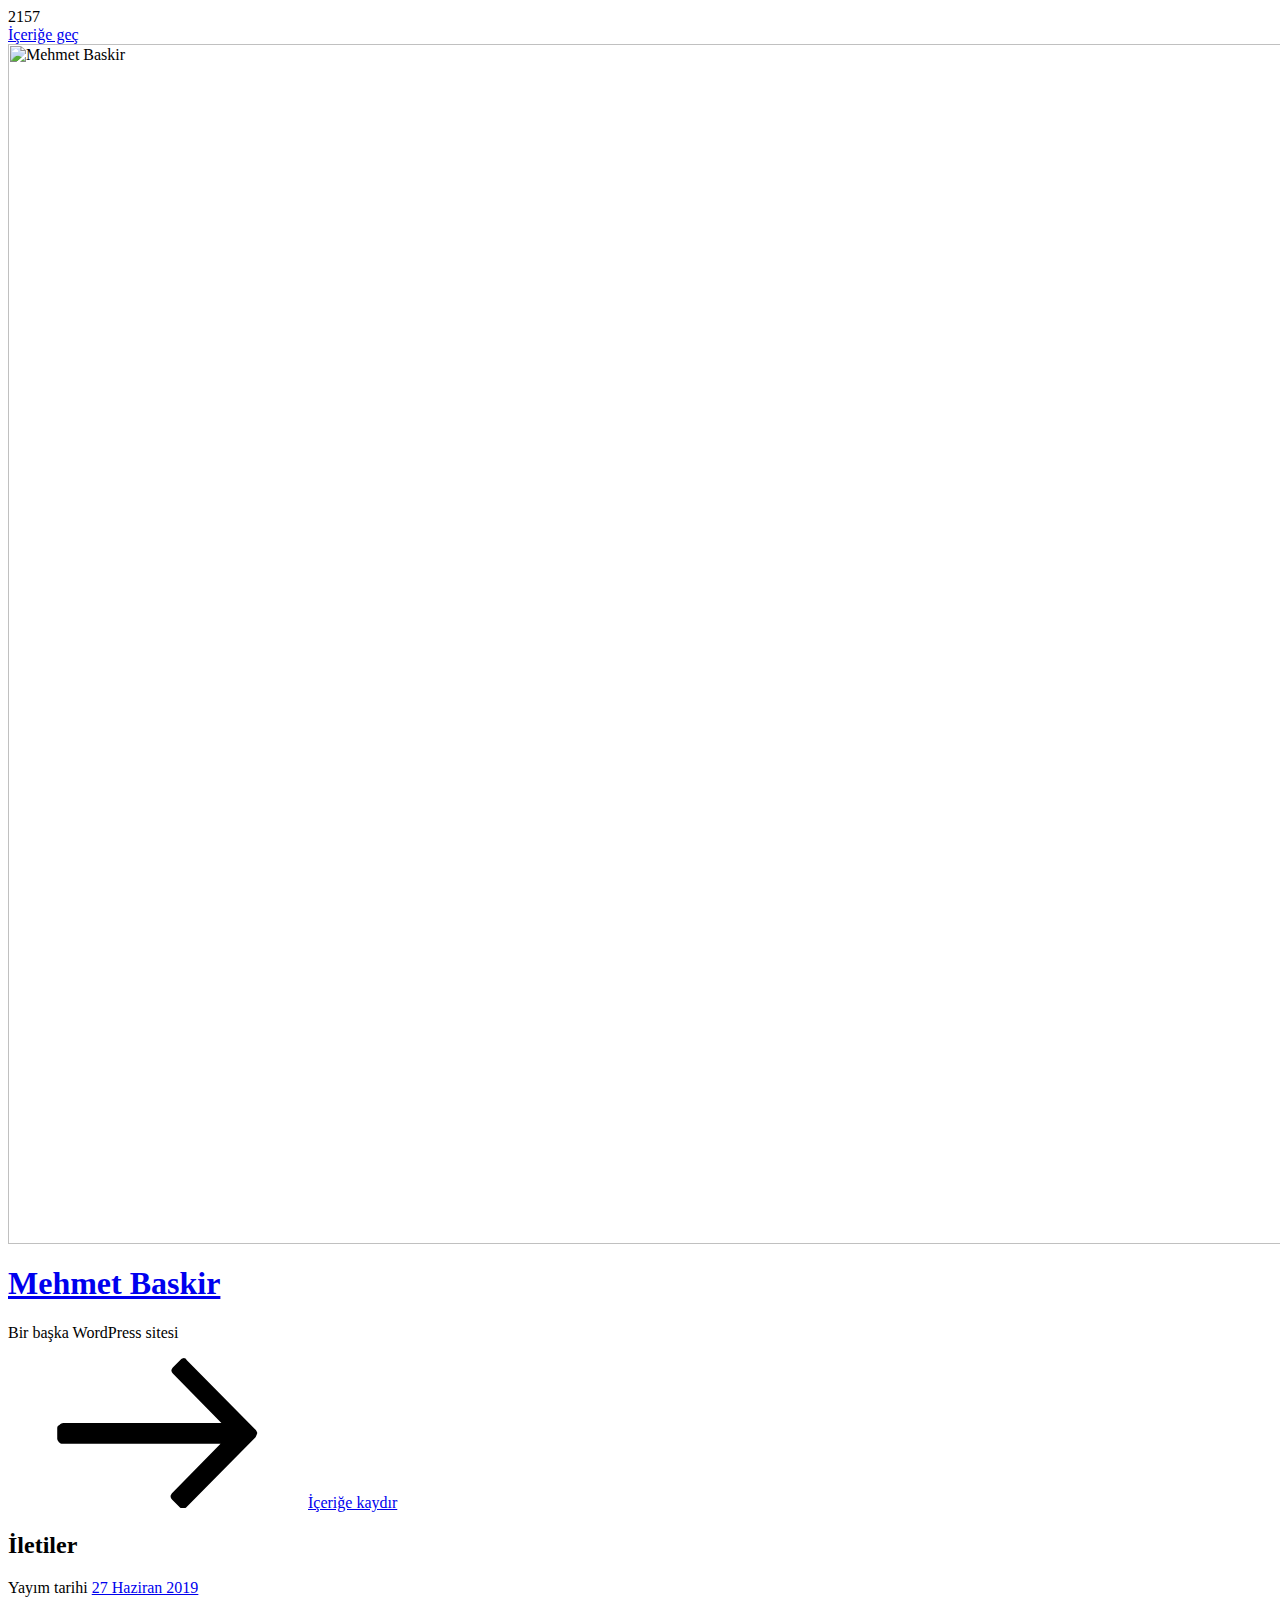
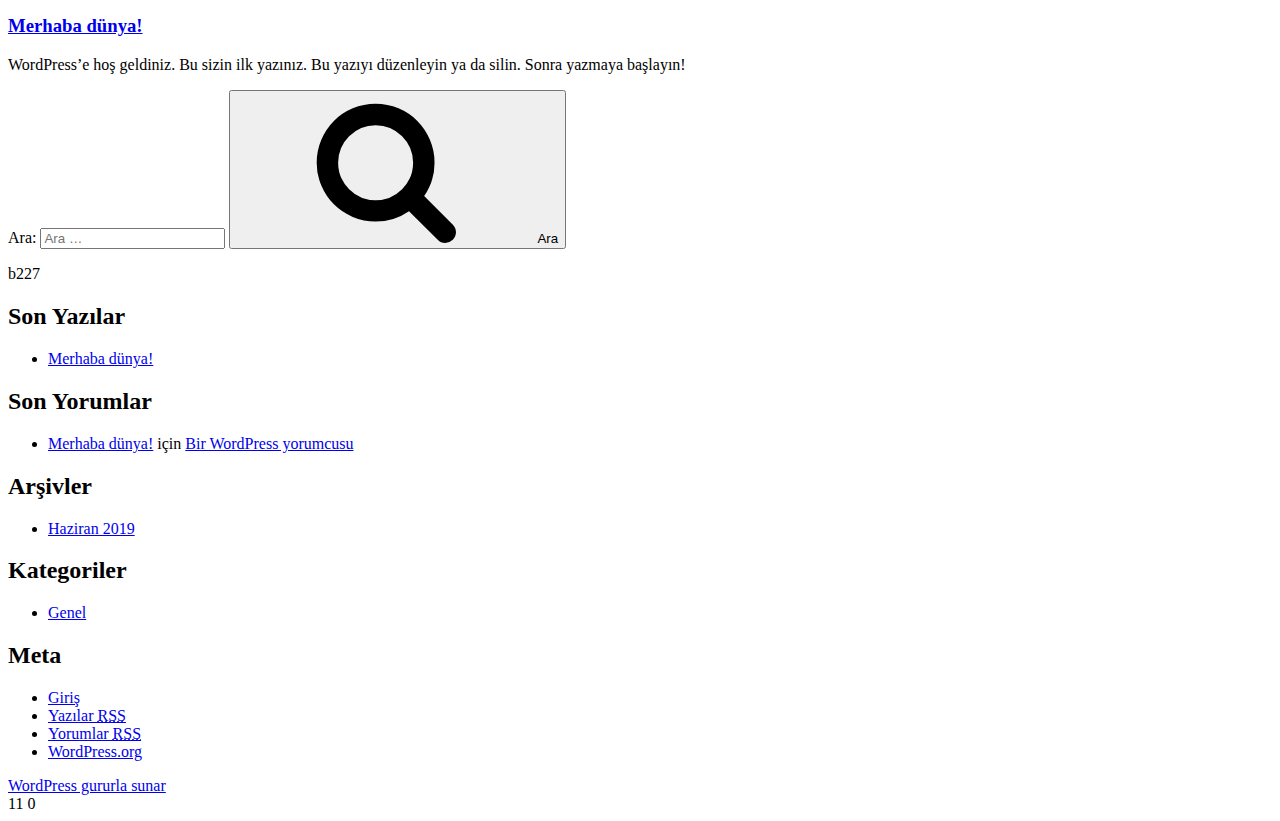
==== index.html @ 9fbf5db4 "New Website" ====
2157
<!DOCTYPE html>
<html lang="tr" class="no-js no-svg">
<head>
<meta charset="UTF-8">
<meta name="viewport" content="width=device-width, initial-scale=1">
<link rel="profile" href="http://gmpg.org/xfn/11">

<script>(function(html){html.className = html.className.replace(/\bno-js\b/,'js')})(document.documentElement);</script>
<title>Mehmet Baskir &#8211; Bir başka WordPress sitesi</title>
<link rel='dns-prefetch' href='//fonts.googleapis.com' />
<link rel='dns-prefetch' href='//s.w.org' />
<link href='https://fonts.gstatic.com/' crossorigin rel='preconnect' />
<link rel="alternate" type="application/rss+xml" title="Mehmet Baskir &raquo; beslemesi" href="/https://mehmetbaskir.github.io/mehmetbaskir/feed/" />
<link rel="alternate" type="application/rss+xml" title="Mehmet Baskir &raquo; yorum beslemesi" href="/https://mehmetbaskir.github.io/mehmetbaskir/comments/feed/" />
		<script type="text/javascript">
			window._wpemojiSettings = {"baseUrl":"https:\/\/s.w.org\/images\/core\/emoji\/12.0.0-1\/72x72\/","ext":".png","svgUrl":"https:\/\/s.w.org\/images\/core\/emoji\/12.0.0-1\/svg\/","svgExt":".svg","source":{"concatemoji":"\/wp-includes\/js\/wp-emoji-release.min.js?ver=5.2.2"}};
			!function(a,b,c){function d(a,b){var c=String.fromCharCode;l.clearRect(0,0,k.width,k.height),l.fillText(c.apply(this,a),0,0);var d=k.toDataURL();l.clearRect(0,0,k.width,k.height),l.fillText(c.apply(this,b),0,0);var e=k.toDataURL();return d===e}function e(a){var b;if(!l||!l.fillText)return!1;switch(l.textBaseline="top",l.font="600 32px Arial",a){case"flag":return!(b=d([55356,56826,55356,56819],[55356,56826,8203,55356,56819]))&&(b=d([55356,57332,56128,56423,56128,56418,56128,56421,56128,56430,56128,56423,56128,56447],[55356,57332,8203,56128,56423,8203,56128,56418,8203,56128,56421,8203,56128,56430,8203,56128,56423,8203,56128,56447]),!b);case"emoji":return b=d([55357,56424,55356,57342,8205,55358,56605,8205,55357,56424,55356,57340],[55357,56424,55356,57342,8203,55358,56605,8203,55357,56424,55356,57340]),!b}return!1}function f(a){var c=b.createElement("script");c.src=a,c.defer=c.type="text/javascript",b.getElementsByTagName("head")[0].appendChild(c)}var g,h,i,j,k=b.createElement("canvas"),l=k.getContext&&k.getContext("2d");for(j=Array("flag","emoji"),c.supports={everything:!0,everythingExceptFlag:!0},i=0;i<j.length;i++)c.supports[j[i]]=e(j[i]),c.supports.everything=c.supports.everything&&c.supports[j[i]],"flag"!==j[i]&&(c.supports.everythingExceptFlag=c.supports.everythingExceptFlag&&c.supports[j[i]]);c.supports.everythingExceptFlag=c.supports.everythingExceptFlag&&!c.supports.flag,c.DOMReady=!1,c.readyCallback=function(){c.DOMReady=!0},c.supports.everything||(h=function(){c.readyCallback()},b.addEventListener?(b.addEventListener("DOMContentLoaded",h,!1),a.addEventListener("load",h,!1)):(a.attachEvent("onload",h),b.attachEvent("onreadystatechange",function(){"complete"===b.readyState&&c.readyCallback()})),g=c.source||{},g.concatemoji?f(g.concatemoji):g.wpemoji&&g.twemoji&&(f(g.twemoji),f(g.wpemoji)))}(window,document,window._wpemojiSettings);
		</script>
		<style type="text/css">
img.wp-smiley,
img.emoji {
	display: inline !important;
	border: none !important;
	box-shadow: none !important;
	height: 1em !important;
	width: 1em !important;
	margin: 0 .07em !important;
	vertical-align: -0.1em !important;
	background: none !important;
	padding: 0 !important;
}
</style>
	<link rel='stylesheet' id='wp-block-library-css'  href='/https://mehmetbaskir.github.io/mehmetbaskir/wp-includes/css/dist/block-library/style.min.css?ver=5.2.2' type='text/css' media='all' />
<link rel='stylesheet' id='wp-block-library-theme-css'  href='/https://mehmetbaskir.github.io/mehmetbaskir/wp-includes/css/dist/block-library/theme.min.css?ver=5.2.2' type='text/css' media='all' />
<link rel='stylesheet' id='twentyseventeen-fonts-css'  href='https://fonts.googleapis.com/css?family=Libre+Franklin%3A300%2C300i%2C400%2C400i%2C600%2C600i%2C800%2C800i&#038;subset=latin%2Clatin-ext' type='text/css' media='all' />
<link rel='stylesheet' id='twentyseventeen-style-css'  href='/https://mehmetbaskir.github.io/mehmetbaskir/wp-content/themes/twentyseventeen/style.css?ver=5.2.2' type='text/css' media='all' />
<link rel='stylesheet' id='twentyseventeen-block-style-css'  href='/https://mehmetbaskir.github.io/mehmetbaskir/wp-content/themes/twentyseventeen/assets/css/blocks.css?ver=1.1' type='text/css' media='all' />
<!--[if lt IE 9]>
<link rel='stylesheet' id='twentyseventeen-ie8-css'  href='/wp-content/themes/twentyseventeen/assets/css/ie8.css?ver=1.0' type='text/css' media='all' />
<![endif]-->
<!--[if lt IE 9]>
<script type='text/javascript' src='/wp-content/themes/twentyseventeen/assets/js/html5.js?ver=3.7.3'></script>
<![endif]-->
<script type='text/javascript' src='/https://mehmetbaskir.github.io/mehmetbaskir/wp-includes/js/jquery/jquery.js?ver=1.12.4-wp'></script>
<script type='text/javascript' src='/https://mehmetbaskir.github.io/mehmetbaskir/wp-includes/js/jquery/jquery-migrate.min.js?ver=1.4.1'></script>
<link rel='https://api.w.org/' href='/https://mehmetbaskir.github.io/mehmetbaskir/wp-json/' />
<link rel="EditURI" type="application/rsd+xml" title="RSD" href="/https://mehmetbaskir.github.io/mehmetbaskir/xmlrpc.php?rsd" />
<link rel="wlwmanifest" type="application/wlwmanifest+xml" href="/https://mehmetbaskir.github.io/mehmetbaskir/wp-includes/wlwmanifest.xml" /> 
<meta name="generator" content="WordPress 5.2.2" />
		<style type="text/css">.recentcomments a{display:inline !important;padding:0 !important;margin:0 !important;}</style>
		</head>

<body class="home blog wp-embed-responsive hfeed has-header-image has-sidebar colors-light">
<div id="page" class="site">
	<a class="skip-link screen-reader-text" href="#content">İçeriğe geç</a>

	<header id="masthead" class="site-header" role="banner">

		<div class="custom-header">

		<div class="custom-header-media">
			<div id="wp-custom-header" class="wp-custom-header"><img src="/https://mehmetbaskir.github.io/mehmetbaskir/wp-content/themes/twentyseventeen/assets/images/header.jpg" width="2000" height="1200" alt="Mehmet Baskir" /></div>		</div>

	<div class="site-branding">
	<div class="wrap">

		
		<div class="site-branding-text">
							<h1 class="site-title"><a href="/https://mehmetbaskir.github.io/mehmetbaskir/" rel="home">Mehmet Baskir</a></h1>
			
							<p class="site-description">Bir başka WordPress sitesi</p>
					</div><!-- .site-branding-text -->

				<a href="#content" class="menu-scroll-down"><svg class="icon icon-arrow-right" aria-hidden="true" role="img"> <use href="#icon-arrow-right" xlink:href="#icon-arrow-right"></use> </svg><span class="screen-reader-text">İçeriğe kaydır</span></a>
	
	</div><!-- .wrap -->
</div><!-- .site-branding -->

</div><!-- .custom-header -->

		
	</header><!-- #masthead -->

	
	<div class="site-content-contain">
		<div id="content" class="site-content">

<div class="wrap">
		<header class="page-header">
		<h2 class="page-title">İletiler</h2>
	</header>
	
	<div id="primary" class="content-area">
		<main id="main" class="site-main" role="main">

			
<article id="post-1" class="post-1 post type-post status-publish format-standard hentry category-genel">
		<header class="entry-header">
		<div class="entry-meta"><span class="screen-reader-text">Yayım tarihi</span> <a href="/https://mehmetbaskir.github.io/mehmetbaskir/2019/06/27/merhaba-dunya/" rel="bookmark"><time class="entry-date published updated" datetime="2019-06-27T18:01:05+03:00">27 Haziran 2019</time></a></div><!-- .entry-meta --><h3 class="entry-title"><a href="/https://mehmetbaskir.github.io/mehmetbaskir/2019/06/27/merhaba-dunya/" rel="bookmark">Merhaba dünya!</a></h3>	</header><!-- .entry-header -->

	
	<div class="entry-content">
		
<p>WordPress&#8217;e hoş geldiniz. Bu sizin ilk yazınız. Bu yazıyı düzenleyin ya da silin. Sonra yazmaya başlayın!</p>
	</div><!-- .entry-content -->

	
</article><!-- #post-1 -->

		</main><!-- #main -->
	</div><!-- #primary -->
	
<aside id="secondary" class="widget-area" role="complementary" aria-label="Blog yan sütunu">
	<section id="search-2" class="widget widget_search">

<form role="search" method="get" class="search-form" action="/https://mehmetbaskir.github.io/mehmetbaskir/">
	<label for="search-form-1">
		<span class="screen-reader-text">Ara:</span>
	</label>
	<input type="search" id="search-form-1" class="search-field" placeholder="Ara &hellip;" value="" name="s" />
	<button type="submit" class="search-submit"><svg class="icon icon-search" aria-hidden="true" role="img"> <use href="#icon-search" xlink:href="#icon-search"></use> </svg><span class="screen-reader-text">Ara</span></button>
</form>

b227
</section>		<section id="recent-posts-2" class="widget widget_recent_entries">		<h2 class="widget-title">Son Yazılar</h2>		<ul>
											<li>
					<a href="/https://mehmetbaskir.github.io/mehmetbaskir/2019/06/27/merhaba-dunya/">Merhaba dünya!</a>
									</li>
					</ul>
		</section><section id="recent-comments-2" class="widget widget_recent_comments"><h2 class="widget-title">Son Yorumlar</h2><ul id="recentcomments"><li class="recentcomments"><a href="/https://mehmetbaskir.github.io/mehmetbaskir/2019/06/27/merhaba-dunya/#comment-1">Merhaba dünya!</a> için <span class="comment-author-link"><a href='https://wordpress.org/' rel='external nofollow' class='url'>Bir WordPress yorumcusu</a></span></li></ul></section><section id="archives-2" class="widget widget_archive"><h2 class="widget-title">Arşivler</h2>		<ul>
				<li><a href='/https://mehmetbaskir.github.io/mehmetbaskir/2019/06/'>Haziran 2019</a></li>
		</ul>
			</section><section id="categories-2" class="widget widget_categories"><h2 class="widget-title">Kategoriler</h2>		<ul>
				<li class="cat-item cat-item-1"><a href="/https://mehmetbaskir.github.io/mehmetbaskir/category/genel/">Genel</a>
</li>
		</ul>
			</section><section id="meta-2" class="widget widget_meta"><h2 class="widget-title">Meta</h2>			<ul>
						<li><a href="/https://mehmetbaskir.github.io/mehmetbaskir/wp-login.php">Giriş</a></li>
			<li><a href="/https://mehmetbaskir.github.io/mehmetbaskir/feed/">Yazılar <abbr title="Really Simple Syndication">RSS</abbr></a></li>
			<li><a href="/https://mehmetbaskir.github.io/mehmetbaskir/comments/feed/">Yorumlar <abbr title="Really Simple Syndication">RSS</abbr></a></li>
			<li><a href="https://wordpress.org/" title="WordPress&#8217;in desteğiyle, kişisel yayım ortamı.">WordPress.org</a></li>			</ul>
			</section></aside><!-- #secondary -->
</div><!-- .wrap -->


		</div><!-- #content -->

		<footer id="colophon" class="site-footer" role="contentinfo">
			<div class="wrap">
				
<div class="site-info">
		<a href="https://wordpress.org/" class="imprint">
		WordPress gururla sunar	</a>
</div><!-- .site-info -->
			</div><!-- .wrap -->
		</footer><!-- #colophon -->
	</div><!-- .site-content-contain -->
</div><!-- #page -->
<script type='text/javascript'>
/* <![CDATA[ */
var twentyseventeenScreenReaderText = {"quote":"<svg class=\"icon icon-quote-right\" aria-hidden=\"true\" role=\"img\"> <use href=\"#icon-quote-right\" xlink:href=\"#icon-quote-right\"><\/use> <\/svg>"};
/* ]]> */
</script>
<script type='text/javascript' src='/https://mehmetbaskir.github.io/mehmetbaskir/wp-content/themes/twentyseventeen/assets/js/skip-link-focus-fix.js?ver=1.0'></script>
<script type='text/javascript' src='/https://mehmetbaskir.github.io/mehmetbaskir/wp-content/themes/twentyseventeen/assets/js/global.js?ver=1.0'></script>
<script type='text/javascript' src='/https://mehmetbaskir.github.io/mehmetbaskir/wp-content/themes/twentyseventeen/assets/js/jquery.scrollTo.js?ver=2.1.2'></script>
<script type='text/javascript' src='/https://mehmetbaskir.github.io/mehmetbaskir/wp-includes/js/wp-embed.min.js?ver=5.2.2'></script>
<svg style="position: absolute; width: 0; height: 0; overflow: hidden;" version="1.1" xmlns="http://www.w3.org/2000/svg" xmlns:xlink="http://www.w3.org/1999/xlink">
<defs>
<symbol id="icon-behance" viewbox="0 0 37 32">
<path class="path1" d="M33 6.054h-9.125v2.214h9.125v-2.214zM28.5 13.661q-1.607 0-2.607 0.938t-1.107 2.545h7.286q-0.321-3.482-3.571-3.482zM28.786 24.107q1.125 0 2.179-0.571t1.357-1.554h3.946q-1.786 5.482-7.625 5.482-3.821 0-6.080-2.357t-2.259-6.196q0-3.714 2.33-6.17t6.009-2.455q2.464 0 4.295 1.214t2.732 3.196 0.902 4.429q0 0.304-0.036 0.839h-11.75q0 1.982 1.027 3.063t2.973 1.080zM4.946 23.214h5.286q3.661 0 3.661-2.982 0-3.214-3.554-3.214h-5.393v6.196zM4.946 13.625h5.018q1.393 0 2.205-0.652t0.813-2.027q0-2.571-3.393-2.571h-4.643v5.25zM0 4.536h10.607q1.554 0 2.768 0.25t2.259 0.848 1.607 1.723 0.563 2.75q0 3.232-3.071 4.696 2.036 0.571 3.071 2.054t1.036 3.643q0 1.339-0.438 2.438t-1.179 1.848-1.759 1.268-2.161 0.75-2.393 0.232h-10.911v-22.5z"></path>
</symbol>
<symbol id="icon-deviantart" viewbox="0 0 18 32">
<path class="path1" d="M18.286 5.411l-5.411 10.393 0.429 0.554h4.982v7.411h-9.054l-0.786 0.536-2.536 4.875-0.536 0.536h-5.375v-5.411l5.411-10.411-0.429-0.536h-4.982v-7.411h9.054l0.786-0.536 2.536-4.875 0.536-0.536h5.375v5.411z"></path>
</symbol>
<symbol id="icon-medium" viewbox="0 0 32 32">
<path class="path1" d="M10.661 7.518v20.946q0 0.446-0.223 0.759t-0.652 0.313q-0.304 0-0.589-0.143l-8.304-4.161q-0.375-0.179-0.634-0.598t-0.259-0.83v-20.357q0-0.357 0.179-0.607t0.518-0.25q0.25 0 0.786 0.268l9.125 4.571q0.054 0.054 0.054 0.089zM11.804 9.321l9.536 15.464-9.536-4.75v-10.714zM32 9.643v18.821q0 0.446-0.25 0.723t-0.679 0.277-0.839-0.232l-7.875-3.929zM31.946 7.5q0 0.054-4.58 7.491t-5.366 8.705l-6.964-11.321 5.786-9.411q0.304-0.5 0.929-0.5 0.25 0 0.464 0.107l9.661 4.821q0.071 0.036 0.071 0.107z"></path>
</symbol>
<symbol id="icon-slideshare" viewbox="0 0 32 32">
<path class="path1" d="M15.589 13.214q0 1.482-1.134 2.545t-2.723 1.063-2.723-1.063-1.134-2.545q0-1.5 1.134-2.554t2.723-1.054 2.723 1.054 1.134 2.554zM24.554 13.214q0 1.482-1.125 2.545t-2.732 1.063q-1.589 0-2.723-1.063t-1.134-2.545q0-1.5 1.134-2.554t2.723-1.054q1.607 0 2.732 1.054t1.125 2.554zM28.571 16.429v-11.911q0-1.554-0.571-2.205t-1.982-0.652h-19.857q-1.482 0-2.009 0.607t-0.527 2.25v12.018q0.768 0.411 1.58 0.714t1.446 0.5 1.446 0.33 1.268 0.196 1.25 0.071 1.045 0.009 1.009-0.036 0.795-0.036q1.214-0.018 1.696 0.482 0.107 0.107 0.179 0.161 0.464 0.446 1.089 0.911 0.125-1.625 2.107-1.554 0.089 0 0.652 0.027t0.768 0.036 0.813 0.018 0.946-0.018 0.973-0.080 1.089-0.152 1.107-0.241 1.196-0.348 1.205-0.482 1.286-0.616zM31.482 16.339q-2.161 2.661-6.643 4.5 1.5 5.089-0.411 8.304-1.179 2.018-3.268 2.643-1.857 0.571-3.25-0.268-1.536-0.911-1.464-2.929l-0.018-5.821v-0.018q-0.143-0.036-0.438-0.107t-0.42-0.089l-0.018 6.036q0.071 2.036-1.482 2.929-1.411 0.839-3.268 0.268-2.089-0.643-3.25-2.679-1.875-3.214-0.393-8.268-4.482-1.839-6.643-4.5-0.446-0.661-0.071-1.125t1.071 0.018q0.054 0.036 0.196 0.125t0.196 0.143v-12.393q0-1.286 0.839-2.196t2.036-0.911h22.446q1.196 0 2.036 0.911t0.839 2.196v12.393l0.375-0.268q0.696-0.482 1.071-0.018t-0.071 1.125z"></path>
</symbol>
<symbol id="icon-snapchat-ghost" viewbox="0 0 30 32">
<path class="path1" d="M15.143 2.286q2.393-0.018 4.295 1.223t2.92 3.438q0.482 1.036 0.482 3.196 0 0.839-0.161 3.411 0.25 0.125 0.5 0.125 0.321 0 0.911-0.241t0.911-0.241q0.518 0 1 0.321t0.482 0.821q0 0.571-0.563 0.964t-1.232 0.563-1.232 0.518-0.563 0.848q0 0.268 0.214 0.768 0.661 1.464 1.83 2.679t2.58 1.804q0.5 0.214 1.429 0.411 0.5 0.107 0.5 0.625 0 1.25-3.911 1.839-0.125 0.196-0.196 0.696t-0.25 0.83-0.589 0.33q-0.357 0-1.107-0.116t-1.143-0.116q-0.661 0-1.107 0.089-0.571 0.089-1.125 0.402t-1.036 0.679-1.036 0.723-1.357 0.598-1.768 0.241q-0.929 0-1.723-0.241t-1.339-0.598-1.027-0.723-1.036-0.679-1.107-0.402q-0.464-0.089-1.125-0.089-0.429 0-1.17 0.134t-1.045 0.134q-0.446 0-0.625-0.33t-0.25-0.848-0.196-0.714q-3.911-0.589-3.911-1.839 0-0.518 0.5-0.625 0.929-0.196 1.429-0.411 1.393-0.571 2.58-1.804t1.83-2.679q0.214-0.5 0.214-0.768 0-0.5-0.563-0.848t-1.241-0.527-1.241-0.563-0.563-0.938q0-0.482 0.464-0.813t0.982-0.33q0.268 0 0.857 0.232t0.946 0.232q0.321 0 0.571-0.125-0.161-2.536-0.161-3.393 0-2.179 0.482-3.214 1.143-2.446 3.071-3.536t4.714-1.125z"></path>
</symbol>
<symbol id="icon-yelp" viewbox="0 0 27 32">
<path class="path1" d="M13.804 23.554v2.268q-0.018 5.214-0.107 5.446-0.214 0.571-0.911 0.714-0.964 0.161-3.241-0.679t-2.902-1.589q-0.232-0.268-0.304-0.643-0.018-0.214 0.071-0.464 0.071-0.179 0.607-0.839t3.232-3.857q0.018 0 1.071-1.25 0.268-0.339 0.705-0.438t0.884 0.063q0.429 0.179 0.67 0.518t0.223 0.75zM11.143 19.071q-0.054 0.982-0.929 1.25l-2.143 0.696q-4.911 1.571-5.214 1.571-0.625-0.036-0.964-0.643-0.214-0.446-0.304-1.339-0.143-1.357 0.018-2.973t0.536-2.223 1-0.571q0.232 0 3.607 1.375 1.25 0.518 2.054 0.839l1.5 0.607q0.411 0.161 0.634 0.545t0.205 0.866zM25.893 24.375q-0.125 0.964-1.634 2.875t-2.42 2.268q-0.661 0.25-1.125-0.125-0.25-0.179-3.286-5.125l-0.839-1.375q-0.25-0.375-0.205-0.821t0.348-0.821q0.625-0.768 1.482-0.464 0.018 0.018 2.125 0.714 3.625 1.179 4.321 1.42t0.839 0.366q0.5 0.393 0.393 1.089zM13.893 13.089q0.089 1.821-0.964 2.179-1.036 0.304-2.036-1.268l-6.75-10.679q-0.143-0.625 0.339-1.107 0.732-0.768 3.705-1.598t4.009-0.563q0.714 0.179 0.875 0.804 0.054 0.321 0.393 5.455t0.429 6.777zM25.714 15.018q0.054 0.696-0.464 1.054-0.268 0.179-5.875 1.536-1.196 0.268-1.625 0.411l0.018-0.036q-0.411 0.107-0.821-0.071t-0.661-0.571q-0.536-0.839 0-1.554 0.018-0.018 1.339-1.821 2.232-3.054 2.679-3.643t0.607-0.696q0.5-0.339 1.161-0.036 0.857 0.411 2.196 2.384t1.446 2.991v0.054z"></path>
</symbol>
<symbol id="icon-vine" viewbox="0 0 27 32">
<path class="path1" d="M26.732 14.768v3.536q-1.804 0.411-3.536 0.411-1.161 2.429-2.955 4.839t-3.241 3.848-2.286 1.902q-1.429 0.804-2.893-0.054-0.5-0.304-1.080-0.777t-1.518-1.491-1.83-2.295-1.92-3.286-1.884-4.357-1.634-5.616-1.259-6.964h5.054q0.464 3.893 1.25 7.116t1.866 5.661 2.17 4.205 2.5 3.482q3.018-3.018 5.125-7.25-2.536-1.286-3.982-3.929t-1.446-5.946q0-3.429 1.857-5.616t5.071-2.188q3.179 0 4.875 1.884t1.696 5.313q0 2.839-1.036 5.107-0.125 0.018-0.348 0.054t-0.821 0.036-1.125-0.107-1.107-0.455-0.902-0.92q0.554-1.839 0.554-3.286 0-1.554-0.518-2.357t-1.411-0.804q-0.946 0-1.518 0.884t-0.571 2.509q0 3.321 1.875 5.241t4.768 1.92q1.107 0 2.161-0.25z"></path>
</symbol>
<symbol id="icon-vk" viewbox="0 0 35 32">
<path class="path1" d="M34.232 9.286q0.411 1.143-2.679 5.25-0.429 0.571-1.161 1.518-1.393 1.786-1.607 2.339-0.304 0.732 0.25 1.446 0.304 0.375 1.446 1.464h0.018l0.071 0.071q2.518 2.339 3.411 3.946 0.054 0.089 0.116 0.223t0.125 0.473-0.009 0.607-0.446 0.491-1.054 0.223l-4.571 0.071q-0.429 0.089-1-0.089t-0.929-0.393l-0.357-0.214q-0.536-0.375-1.25-1.143t-1.223-1.384-1.089-1.036-1.009-0.277q-0.054 0.018-0.143 0.063t-0.304 0.259-0.384 0.527-0.304 0.929-0.116 1.384q0 0.268-0.063 0.491t-0.134 0.33l-0.071 0.089q-0.321 0.339-0.946 0.393h-2.054q-1.268 0.071-2.607-0.295t-2.348-0.946-1.839-1.179-1.259-1.027l-0.446-0.429q-0.179-0.179-0.491-0.536t-1.277-1.625-1.893-2.696-2.188-3.768-2.33-4.857q-0.107-0.286-0.107-0.482t0.054-0.286l0.071-0.107q0.268-0.339 1.018-0.339l4.893-0.036q0.214 0.036 0.411 0.116t0.286 0.152l0.089 0.054q0.286 0.196 0.429 0.571 0.357 0.893 0.821 1.848t0.732 1.455l0.286 0.518q0.518 1.071 1 1.857t0.866 1.223 0.741 0.688 0.607 0.25 0.482-0.089q0.036-0.018 0.089-0.089t0.214-0.393 0.241-0.839 0.17-1.446 0-2.232q-0.036-0.714-0.161-1.304t-0.25-0.821l-0.107-0.214q-0.446-0.607-1.518-0.768-0.232-0.036 0.089-0.429 0.304-0.339 0.679-0.536 0.946-0.464 4.268-0.429 1.464 0.018 2.411 0.232 0.357 0.089 0.598 0.241t0.366 0.429 0.188 0.571 0.063 0.813-0.018 0.982-0.045 1.259-0.027 1.473q0 0.196-0.018 0.75t-0.009 0.857 0.063 0.723 0.205 0.696 0.402 0.438q0.143 0.036 0.304 0.071t0.464-0.196 0.679-0.616 0.929-1.196 1.214-1.92q1.071-1.857 1.911-4.018 0.071-0.179 0.179-0.313t0.196-0.188l0.071-0.054 0.089-0.045t0.232-0.054 0.357-0.009l5.143-0.036q0.696-0.089 1.143 0.045t0.554 0.295z"></path>
</symbol>
<symbol id="icon-search" viewbox="0 0 30 32">
<path class="path1" d="M20.571 14.857q0-3.304-2.348-5.652t-5.652-2.348-5.652 2.348-2.348 5.652 2.348 5.652 5.652 2.348 5.652-2.348 2.348-5.652zM29.714 29.714q0 0.929-0.679 1.607t-1.607 0.679q-0.964 0-1.607-0.679l-6.125-6.107q-3.196 2.214-7.125 2.214-2.554 0-4.884-0.991t-4.018-2.679-2.679-4.018-0.991-4.884 0.991-4.884 2.679-4.018 4.018-2.679 4.884-0.991 4.884 0.991 4.018 2.679 2.679 4.018 0.991 4.884q0 3.929-2.214 7.125l6.125 6.125q0.661 0.661 0.661 1.607z"></path>
</symbol>
<symbol id="icon-envelope-o" viewbox="0 0 32 32">
<path class="path1" d="M29.714 26.857v-13.714q-0.571 0.643-1.232 1.179-4.786 3.679-7.607 6.036-0.911 0.768-1.482 1.196t-1.545 0.866-1.83 0.438h-0.036q-0.857 0-1.83-0.438t-1.545-0.866-1.482-1.196q-2.821-2.357-7.607-6.036-0.661-0.536-1.232-1.179v13.714q0 0.232 0.17 0.402t0.402 0.17h26.286q0.232 0 0.402-0.17t0.17-0.402zM29.714 8.089v-0.438t-0.009-0.232-0.054-0.223-0.098-0.161-0.161-0.134-0.25-0.045h-26.286q-0.232 0-0.402 0.17t-0.17 0.402q0 3 2.625 5.071 3.446 2.714 7.161 5.661 0.107 0.089 0.625 0.527t0.821 0.67 0.795 0.563 0.902 0.491 0.768 0.161h0.036q0.357 0 0.768-0.161t0.902-0.491 0.795-0.563 0.821-0.67 0.625-0.527q3.714-2.946 7.161-5.661 0.964-0.768 1.795-2.063t0.83-2.348zM32 7.429v19.429q0 1.179-0.839 2.018t-2.018 0.839h-26.286q-1.179 0-2.018-0.839t-0.839-2.018v-19.429q0-1.179 0.839-2.018t2.018-0.839h26.286q1.179 0 2.018 0.839t0.839 2.018z"></path>
</symbol>
<symbol id="icon-close" viewbox="0 0 25 32">
<path class="path1" d="M23.179 23.607q0 0.714-0.5 1.214l-2.429 2.429q-0.5 0.5-1.214 0.5t-1.214-0.5l-5.25-5.25-5.25 5.25q-0.5 0.5-1.214 0.5t-1.214-0.5l-2.429-2.429q-0.5-0.5-0.5-1.214t0.5-1.214l5.25-5.25-5.25-5.25q-0.5-0.5-0.5-1.214t0.5-1.214l2.429-2.429q0.5-0.5 1.214-0.5t1.214 0.5l5.25 5.25 5.25-5.25q0.5-0.5 1.214-0.5t1.214 0.5l2.429 2.429q0.5 0.5 0.5 1.214t-0.5 1.214l-5.25 5.25 5.25 5.25q0.5 0.5 0.5 1.214z"></path>
</symbol>
<symbol id="icon-angle-down" viewbox="0 0 21 32">
<path class="path1" d="M19.196 13.143q0 0.232-0.179 0.411l-8.321 8.321q-0.179 0.179-0.411 0.179t-0.411-0.179l-8.321-8.321q-0.179-0.179-0.179-0.411t0.179-0.411l0.893-0.893q0.179-0.179 0.411-0.179t0.411 0.179l7.018 7.018 7.018-7.018q0.179-0.179 0.411-0.179t0.411 0.179l0.893 0.893q0.179 0.179 0.179 0.411z"></path>
</symbol>
<symbol id="icon-folder-open" viewbox="0 0 34 32">
<path class="path1" d="M33.554 17q0 0.554-0.554 1.179l-6 7.071q-0.768 0.911-2.152 1.545t-2.563 0.634h-19.429q-0.607 0-1.080-0.232t-0.473-0.768q0-0.554 0.554-1.179l6-7.071q0.768-0.911 2.152-1.545t2.563-0.634h19.429q0.607 0 1.080 0.232t0.473 0.768zM27.429 10.857v2.857h-14.857q-1.679 0-3.518 0.848t-2.929 2.134l-6.107 7.179q0-0.071-0.009-0.223t-0.009-0.223v-17.143q0-1.643 1.179-2.821t2.821-1.179h5.714q1.643 0 2.821 1.179t1.179 2.821v0.571h9.714q1.643 0 2.821 1.179t1.179 2.821z"></path>
</symbol>
<symbol id="icon-twitter" viewbox="0 0 30 32">
<path class="path1" d="M28.929 7.286q-1.196 1.75-2.893 2.982 0.018 0.25 0.018 0.75 0 2.321-0.679 4.634t-2.063 4.437-3.295 3.759-4.607 2.607-5.768 0.973q-4.839 0-8.857-2.589 0.625 0.071 1.393 0.071 4.018 0 7.161-2.464-1.875-0.036-3.357-1.152t-2.036-2.848q0.589 0.089 1.089 0.089 0.768 0 1.518-0.196-2-0.411-3.313-1.991t-1.313-3.67v-0.071q1.214 0.679 2.607 0.732-1.179-0.786-1.875-2.054t-0.696-2.75q0-1.571 0.786-2.911 2.161 2.661 5.259 4.259t6.634 1.777q-0.143-0.679-0.143-1.321 0-2.393 1.688-4.080t4.080-1.688q2.5 0 4.214 1.821 1.946-0.375 3.661-1.393-0.661 2.054-2.536 3.179 1.661-0.179 3.321-0.893z"></path>
</symbol>
<symbol id="icon-facebook" viewbox="0 0 19 32">
<path class="path1" d="M17.125 0.214v4.714h-2.804q-1.536 0-2.071 0.643t-0.536 1.929v3.375h5.232l-0.696 5.286h-4.536v13.554h-5.464v-13.554h-4.554v-5.286h4.554v-3.893q0-3.321 1.857-5.152t4.946-1.83q2.625 0 4.071 0.214z"></path>
</symbol>
<symbol id="icon-github" viewbox="0 0 27 32">
<path class="path1" d="M13.714 2.286q3.732 0 6.884 1.839t4.991 4.991 1.839 6.884q0 4.482-2.616 8.063t-6.759 4.955q-0.482 0.089-0.714-0.125t-0.232-0.536q0-0.054 0.009-1.366t0.009-2.402q0-1.732-0.929-2.536 1.018-0.107 1.83-0.321t1.679-0.696 1.446-1.188 0.946-1.875 0.366-2.688q0-2.125-1.411-3.679 0.661-1.625-0.143-3.643-0.5-0.161-1.446 0.196t-1.643 0.786l-0.679 0.429q-1.661-0.464-3.429-0.464t-3.429 0.464q-0.286-0.196-0.759-0.482t-1.491-0.688-1.518-0.241q-0.804 2.018-0.143 3.643-1.411 1.554-1.411 3.679 0 1.518 0.366 2.679t0.938 1.875 1.438 1.196 1.679 0.696 1.83 0.321q-0.696 0.643-0.875 1.839-0.375 0.179-0.804 0.268t-1.018 0.089-1.17-0.384-0.991-1.116q-0.339-0.571-0.866-0.929t-0.884-0.429l-0.357-0.054q-0.375 0-0.518 0.080t-0.089 0.205 0.161 0.25 0.232 0.214l0.125 0.089q0.393 0.179 0.777 0.679t0.563 0.911l0.179 0.411q0.232 0.679 0.786 1.098t1.196 0.536 1.241 0.125 0.991-0.063l0.411-0.071q0 0.679 0.009 1.58t0.009 0.973q0 0.321-0.232 0.536t-0.714 0.125q-4.143-1.375-6.759-4.955t-2.616-8.063q0-3.732 1.839-6.884t4.991-4.991 6.884-1.839zM5.196 21.982q0.054-0.125-0.125-0.214-0.179-0.054-0.232 0.036-0.054 0.125 0.125 0.214 0.161 0.107 0.232-0.036zM5.75 22.589q0.125-0.089-0.036-0.286-0.179-0.161-0.286-0.054-0.125 0.089 0.036 0.286 0.179 0.179 0.286 0.054zM6.286 23.393q0.161-0.125 0-0.339-0.143-0.232-0.304-0.107-0.161 0.089 0 0.321t0.304 0.125zM7.036 24.143q0.143-0.143-0.071-0.339-0.214-0.214-0.357-0.054-0.161 0.143 0.071 0.339 0.214 0.214 0.357 0.054zM8.054 24.589q0.054-0.196-0.232-0.286-0.268-0.071-0.339 0.125t0.232 0.268q0.268 0.107 0.339-0.107zM9.179 24.679q0-0.232-0.304-0.196-0.286 0-0.286 0.196 0 0.232 0.304 0.196 0.286 0 0.286-0.196zM10.214 24.5q-0.036-0.196-0.321-0.161-0.286 0.054-0.25 0.268t0.321 0.143 0.25-0.25z"></path>
</symbol>
<symbol id="icon-bars" viewbox="0 0 27 32">
<path class="path1" d="M27.429 24v2.286q0 0.464-0.339 0.804t-0.804 0.339h-25.143q-0.464 0-0.804-0.339t-0.339-0.804v-2.286q0-0.464 0.339-0.804t0.804-0.339h25.143q0.464 0 0.804 0.339t0.339 0.804zM27.429 14.857v2.286q0 0.464-0.339 0.804t-0.804 0.339h-25.143q-0.464 0-0.804-0.339t-0.339-0.804v-2.286q0-0.464 0.339-0.804t0.804-0.339h25.143q0.464 0 0.804 0.339t0.339 0.804zM27.429 5.714v2.286q0 0.464-0.339 0.804t-0.804 0.339h-25.143q-0.464 0-0.804-0.339t-0.339-0.804v-2.286q0-0.464 0.339-0.804t0.804-0.339h25.143q0.464 0 0.804 0.339t0.339 0.804z"></path>
</symbol>
<symbol id="icon-google-plus" viewbox="0 0 41 32">
<path class="path1" d="M25.661 16.304q0 3.714-1.554 6.616t-4.429 4.536-6.589 1.634q-2.661 0-5.089-1.036t-4.179-2.786-2.786-4.179-1.036-5.089 1.036-5.089 2.786-4.179 4.179-2.786 5.089-1.036q5.107 0 8.768 3.429l-3.554 3.411q-2.089-2.018-5.214-2.018-2.196 0-4.063 1.107t-2.955 3.009-1.089 4.152 1.089 4.152 2.955 3.009 4.063 1.107q1.482 0 2.723-0.411t2.045-1.027 1.402-1.402 0.875-1.482 0.384-1.321h-7.429v-4.5h12.357q0.214 1.125 0.214 2.179zM41.143 14.125v3.75h-3.732v3.732h-3.75v-3.732h-3.732v-3.75h3.732v-3.732h3.75v3.732h3.732z"></path>
</symbol>
<symbol id="icon-linkedin" viewbox="0 0 27 32">
<path class="path1" d="M6.232 11.161v17.696h-5.893v-17.696h5.893zM6.607 5.696q0.018 1.304-0.902 2.179t-2.42 0.875h-0.036q-1.464 0-2.357-0.875t-0.893-2.179q0-1.321 0.92-2.188t2.402-0.866 2.375 0.866 0.911 2.188zM27.429 18.714v10.143h-5.875v-9.464q0-1.875-0.723-2.938t-2.259-1.063q-1.125 0-1.884 0.616t-1.134 1.527q-0.196 0.536-0.196 1.446v9.875h-5.875q0.036-7.125 0.036-11.554t-0.018-5.286l-0.018-0.857h5.875v2.571h-0.036q0.357-0.571 0.732-1t1.009-0.929 1.554-0.777 2.045-0.277q3.054 0 4.911 2.027t1.857 5.938z"></path>
</symbol>
<symbol id="icon-quote-right" viewbox="0 0 30 32">
<path class="path1" d="M13.714 5.714v12.571q0 1.857-0.723 3.545t-1.955 2.92-2.92 1.955-3.545 0.723h-1.143q-0.464 0-0.804-0.339t-0.339-0.804v-2.286q0-0.464 0.339-0.804t0.804-0.339h1.143q1.893 0 3.232-1.339t1.339-3.232v-0.571q0-0.714-0.5-1.214t-1.214-0.5h-4q-1.429 0-2.429-1t-1-2.429v-6.857q0-1.429 1-2.429t2.429-1h6.857q1.429 0 2.429 1t1 2.429zM29.714 5.714v12.571q0 1.857-0.723 3.545t-1.955 2.92-2.92 1.955-3.545 0.723h-1.143q-0.464 0-0.804-0.339t-0.339-0.804v-2.286q0-0.464 0.339-0.804t0.804-0.339h1.143q1.893 0 3.232-1.339t1.339-3.232v-0.571q0-0.714-0.5-1.214t-1.214-0.5h-4q-1.429 0-2.429-1t-1-2.429v-6.857q0-1.429 1-2.429t2.429-1h6.857q1.429 0 2.429 1t1 2.429z"></path>
</symbol>
<symbol id="icon-mail-reply" viewbox="0 0 32 32">
<path class="path1" d="M32 20q0 2.964-2.268 8.054-0.054 0.125-0.188 0.429t-0.241 0.536-0.232 0.393q-0.214 0.304-0.5 0.304-0.268 0-0.42-0.179t-0.152-0.446q0-0.161 0.045-0.473t0.045-0.42q0.089-1.214 0.089-2.196 0-1.804-0.313-3.232t-0.866-2.473-1.429-1.804-1.884-1.241-2.375-0.759-2.75-0.384-3.134-0.107h-4v4.571q0 0.464-0.339 0.804t-0.804 0.339-0.804-0.339l-9.143-9.143q-0.339-0.339-0.339-0.804t0.339-0.804l9.143-9.143q0.339-0.339 0.804-0.339t0.804 0.339 0.339 0.804v4.571h4q12.732 0 15.625 7.196 0.946 2.393 0.946 5.946z"></path>
</symbol>
<symbol id="icon-youtube" viewbox="0 0 27 32">
<path class="path1" d="M17.339 22.214v3.768q0 1.196-0.696 1.196-0.411 0-0.804-0.393v-5.375q0.393-0.393 0.804-0.393 0.696 0 0.696 1.196zM23.375 22.232v0.821h-1.607v-0.821q0-1.214 0.804-1.214t0.804 1.214zM6.125 18.339h1.911v-1.679h-5.571v1.679h1.875v10.161h1.786v-10.161zM11.268 28.5h1.589v-8.821h-1.589v6.75q-0.536 0.75-1.018 0.75-0.321 0-0.375-0.375-0.018-0.054-0.018-0.625v-6.5h-1.589v6.982q0 0.875 0.143 1.304 0.214 0.661 1.036 0.661 0.857 0 1.821-1.089v0.964zM18.929 25.857v-3.518q0-1.304-0.161-1.768-0.304-1-1.268-1-0.893 0-1.661 0.964v-3.875h-1.589v11.839h1.589v-0.857q0.804 0.982 1.661 0.982 0.964 0 1.268-0.982 0.161-0.482 0.161-1.786zM24.964 25.679v-0.232h-1.625q0 0.911-0.036 1.089-0.125 0.643-0.714 0.643-0.821 0-0.821-1.232v-1.554h3.196v-1.839q0-1.411-0.482-2.071-0.696-0.911-1.893-0.911-1.214 0-1.911 0.911-0.5 0.661-0.5 2.071v3.089q0 1.411 0.518 2.071 0.696 0.911 1.929 0.911 1.286 0 1.929-0.946 0.321-0.482 0.375-0.964 0.036-0.161 0.036-1.036zM14.107 9.375v-3.75q0-1.232-0.768-1.232t-0.768 1.232v3.75q0 1.25 0.768 1.25t0.768-1.25zM26.946 22.786q0 4.179-0.464 6.25-0.25 1.054-1.036 1.768t-1.821 0.821q-3.286 0.375-9.911 0.375t-9.911-0.375q-1.036-0.107-1.83-0.821t-1.027-1.768q-0.464-2-0.464-6.25 0-4.179 0.464-6.25 0.25-1.054 1.036-1.768t1.839-0.839q3.268-0.357 9.893-0.357t9.911 0.357q1.036 0.125 1.83 0.839t1.027 1.768q0.464 2 0.464 6.25zM9.125 0h1.821l-2.161 7.125v4.839h-1.786v-4.839q-0.25-1.321-1.089-3.786-0.661-1.839-1.161-3.339h1.893l1.268 4.696zM15.732 5.946v3.125q0 1.446-0.5 2.107-0.661 0.911-1.893 0.911-1.196 0-1.875-0.911-0.5-0.679-0.5-2.107v-3.125q0-1.429 0.5-2.089 0.679-0.911 1.875-0.911 1.232 0 1.893 0.911 0.5 0.661 0.5 2.089zM21.714 3.054v8.911h-1.625v-0.982q-0.946 1.107-1.839 1.107-0.821 0-1.054-0.661-0.143-0.429-0.143-1.339v-7.036h1.625v6.554q0 0.589 0.018 0.625 0.054 0.393 0.375 0.393 0.482 0 1.018-0.768v-6.804h1.625z"></path>
</symbol>
<symbol id="icon-dropbox" viewbox="0 0 32 32">
<path class="path1" d="M7.179 12.625l8.821 5.446-6.107 5.089-8.75-5.696zM24.786 22.536v1.929l-8.75 5.232v0.018l-0.018-0.018-0.018 0.018v-0.018l-8.732-5.232v-1.929l2.625 1.714 6.107-5.071v-0.036l0.018 0.018 0.018-0.018v0.036l6.125 5.071zM9.893 2.107l6.107 5.089-8.821 5.429-6.036-4.821zM24.821 12.625l6.036 4.839-8.732 5.696-6.125-5.089zM22.125 2.107l8.732 5.696-6.036 4.821-8.821-5.429z"></path>
</symbol>
<symbol id="icon-instagram" viewbox="0 0 27 32">
<path class="path1" d="M18.286 16q0-1.893-1.339-3.232t-3.232-1.339-3.232 1.339-1.339 3.232 1.339 3.232 3.232 1.339 3.232-1.339 1.339-3.232zM20.75 16q0 2.929-2.054 4.982t-4.982 2.054-4.982-2.054-2.054-4.982 2.054-4.982 4.982-2.054 4.982 2.054 2.054 4.982zM22.679 8.679q0 0.679-0.482 1.161t-1.161 0.482-1.161-0.482-0.482-1.161 0.482-1.161 1.161-0.482 1.161 0.482 0.482 1.161zM13.714 4.75q-0.125 0-1.366-0.009t-1.884 0-1.723 0.054-1.839 0.179-1.277 0.33q-0.893 0.357-1.571 1.036t-1.036 1.571q-0.196 0.518-0.33 1.277t-0.179 1.839-0.054 1.723 0 1.884 0.009 1.366-0.009 1.366 0 1.884 0.054 1.723 0.179 1.839 0.33 1.277q0.357 0.893 1.036 1.571t1.571 1.036q0.518 0.196 1.277 0.33t1.839 0.179 1.723 0.054 1.884 0 1.366-0.009 1.366 0.009 1.884 0 1.723-0.054 1.839-0.179 1.277-0.33q0.893-0.357 1.571-1.036t1.036-1.571q0.196-0.518 0.33-1.277t0.179-1.839 0.054-1.723 0-1.884-0.009-1.366 0.009-1.366 0-1.884-0.054-1.723-0.179-1.839-0.33-1.277q-0.357-0.893-1.036-1.571t-1.571-1.036q-0.518-0.196-1.277-0.33t-1.839-0.179-1.723-0.054-1.884 0-1.366 0.009zM27.429 16q0 4.089-0.089 5.661-0.179 3.714-2.214 5.75t-5.75 2.214q-1.571 0.089-5.661 0.089t-5.661-0.089q-3.714-0.179-5.75-2.214t-2.214-5.75q-0.089-1.571-0.089-5.661t0.089-5.661q0.179-3.714 2.214-5.75t5.75-2.214q1.571-0.089 5.661-0.089t5.661 0.089q3.714 0.179 5.75 2.214t2.214 5.75q0.089 1.571 0.089 5.661z"></path>
</symbol>
<symbol id="icon-flickr" viewbox="0 0 27 32">
<path class="path1" d="M22.286 2.286q2.125 0 3.634 1.509t1.509 3.634v17.143q0 2.125-1.509 3.634t-3.634 1.509h-17.143q-2.125 0-3.634-1.509t-1.509-3.634v-17.143q0-2.125 1.509-3.634t3.634-1.509h17.143zM12.464 16q0-1.571-1.107-2.679t-2.679-1.107-2.679 1.107-1.107 2.679 1.107 2.679 2.679 1.107 2.679-1.107 1.107-2.679zM22.536 16q0-1.571-1.107-2.679t-2.679-1.107-2.679 1.107-1.107 2.679 1.107 2.679 2.679 1.107 2.679-1.107 1.107-2.679z"></path>
</symbol>
<symbol id="icon-tumblr" viewbox="0 0 19 32">
<path class="path1" d="M16.857 23.732l1.429 4.232q-0.411 0.625-1.982 1.179t-3.161 0.571q-1.857 0.036-3.402-0.464t-2.545-1.321-1.696-1.893-0.991-2.143-0.295-2.107v-9.714h-3v-3.839q1.286-0.464 2.304-1.241t1.625-1.607 1.036-1.821 0.607-1.768 0.268-1.58q0.018-0.089 0.080-0.152t0.134-0.063h4.357v7.571h5.946v4.5h-5.964v9.25q0 0.536 0.116 1t0.402 0.938 0.884 0.741 1.455 0.25q1.393-0.036 2.393-0.518z"></path>
</symbol>
<symbol id="icon-dockerhub" viewbox="0 0 24 28">
<path class="path1" d="M1.597 10.257h2.911v2.83H1.597v-2.83zm3.573 0h2.91v2.83H5.17v-2.83zm0-3.627h2.91v2.829H5.17V6.63zm3.57 3.627h2.912v2.83H8.74v-2.83zm0-3.627h2.912v2.829H8.74V6.63zm3.573 3.627h2.911v2.83h-2.911v-2.83zm0-3.627h2.911v2.829h-2.911V6.63zm3.572 3.627h2.911v2.83h-2.911v-2.83zM12.313 3h2.911v2.83h-2.911V3zm-6.65 14.173c-.449 0-.812.354-.812.788 0 .435.364.788.812.788.447 0 .811-.353.811-.788 0-.434-.363-.788-.811-.788"></path>
<path class="path2" d="M28.172 11.721c-.978-.549-2.278-.624-3.388-.306-.136-1.146-.91-2.149-1.83-2.869l-.366-.286-.307.345c-.618.692-.8 1.845-.718 2.73.063.651.273 1.312.685 1.834-.313.183-.668.328-.985.434-.646.212-1.347.33-2.028.33H.083l-.042.429c-.137 1.432.065 2.866.674 4.173l.262.519.03.048c1.8 2.973 4.963 4.225 8.41 4.225 6.672 0 12.174-2.896 14.702-9.015 1.689.085 3.417-.4 4.243-1.968l.211-.4-.401-.223zM5.664 19.458c-.85 0-1.542-.671-1.542-1.497 0-.825.691-1.498 1.541-1.498.849 0 1.54.672 1.54 1.497s-.69 1.498-1.539 1.498z"></path>
</symbol>
<symbol id="icon-dribbble" viewbox="0 0 27 32">
<path class="path1" d="M18.286 26.786q-0.75-4.304-2.5-8.893h-0.036l-0.036 0.018q-0.286 0.107-0.768 0.295t-1.804 0.875-2.446 1.464-2.339 2.045-1.839 2.643l-0.268-0.196q3.286 2.679 7.464 2.679 2.357 0 4.571-0.929zM14.982 15.946q-0.375-0.875-0.946-1.982-5.554 1.661-12.018 1.661-0.018 0.125-0.018 0.375 0 2.214 0.786 4.223t2.214 3.598q0.893-1.589 2.205-2.973t2.545-2.223 2.33-1.446 1.777-0.857l0.661-0.232q0.071-0.018 0.232-0.063t0.232-0.080zM13.071 12.161q-2.143-3.804-4.357-6.75-2.464 1.161-4.179 3.321t-2.286 4.857q5.393 0 10.821-1.429zM25.286 17.857q-3.75-1.071-7.304-0.518 1.554 4.268 2.286 8.375 1.982-1.339 3.304-3.384t1.714-4.473zM10.911 4.625q-0.018 0-0.036 0.018 0.018-0.018 0.036-0.018zM21.446 7.214q-3.304-2.929-7.732-2.929-1.357 0-2.768 0.339 2.339 3.036 4.393 6.821 1.232-0.464 2.321-1.080t1.723-1.098 1.17-1.018 0.67-0.723zM25.429 15.875q-0.054-4.143-2.661-7.321l-0.018 0.018q-0.161 0.214-0.339 0.438t-0.777 0.795-1.268 1.080-1.786 1.161-2.348 1.152q0.446 0.946 0.786 1.696 0.036 0.107 0.116 0.313t0.134 0.295q0.643-0.089 1.33-0.125t1.313-0.036 1.232 0.027 1.143 0.071 1.009 0.098 0.857 0.116 0.652 0.107 0.446 0.080zM27.429 16q0 3.732-1.839 6.884t-4.991 4.991-6.884 1.839-6.884-1.839-4.991-4.991-1.839-6.884 1.839-6.884 4.991-4.991 6.884-1.839 6.884 1.839 4.991 4.991 1.839 6.884z"></path>
</symbol>
<symbol id="icon-skype" viewbox="0 0 27 32">
<path class="path1" d="M20.946 18.982q0-0.893-0.348-1.634t-0.866-1.223-1.304-0.875-1.473-0.607-1.563-0.411l-1.857-0.429q-0.536-0.125-0.786-0.188t-0.625-0.205-0.536-0.286-0.295-0.375-0.134-0.536q0-1.375 2.571-1.375 0.768 0 1.375 0.214t0.964 0.509 0.679 0.598 0.714 0.518 0.857 0.214q0.839 0 1.348-0.571t0.509-1.375q0-0.982-1-1.777t-2.536-1.205-3.25-0.411q-1.214 0-2.357 0.277t-2.134 0.839-1.589 1.554-0.598 2.295q0 1.089 0.339 1.902t1 1.348 1.429 0.866 1.839 0.58l2.607 0.643q1.607 0.393 2 0.643 0.571 0.357 0.571 1.071 0 0.696-0.714 1.152t-1.875 0.455q-0.911 0-1.634-0.286t-1.161-0.688-0.813-0.804-0.821-0.688-0.964-0.286q-0.893 0-1.348 0.536t-0.455 1.339q0 1.643 2.179 2.813t5.196 1.17q1.304 0 2.5-0.33t2.188-0.955 1.58-1.67 0.589-2.348zM27.429 22.857q0 2.839-2.009 4.848t-4.848 2.009q-2.321 0-4.179-1.429-1.375 0.286-2.679 0.286-2.554 0-4.884-0.991t-4.018-2.679-2.679-4.018-0.991-4.884q0-1.304 0.286-2.679-1.429-1.857-1.429-4.179 0-2.839 2.009-4.848t4.848-2.009q2.321 0 4.179 1.429 1.375-0.286 2.679-0.286 2.554 0 4.884 0.991t4.018 2.679 2.679 4.018 0.991 4.884q0 1.304-0.286 2.679 1.429 1.857 1.429 4.179z"></path>
</symbol>
<symbol id="icon-foursquare" viewbox="0 0 23 32">
<path class="path1" d="M17.857 7.75l0.661-3.464q0.089-0.411-0.161-0.714t-0.625-0.304h-12.714q-0.411 0-0.688 0.304t-0.277 0.661v19.661q0 0.125 0.107 0.018l5.196-6.286q0.411-0.464 0.679-0.598t0.857-0.134h4.268q0.393 0 0.661-0.259t0.321-0.527q0.429-2.321 0.661-3.411 0.071-0.375-0.205-0.714t-0.652-0.339h-5.25q-0.518 0-0.857-0.339t-0.339-0.857v-0.75q0-0.518 0.339-0.848t0.857-0.33h6.179q0.321 0 0.625-0.241t0.357-0.527zM21.911 3.786q-0.268 1.304-0.955 4.759t-1.241 6.25-0.625 3.098q-0.107 0.393-0.161 0.58t-0.25 0.58-0.438 0.589-0.688 0.375-1.036 0.179h-4.839q-0.232 0-0.393 0.179-0.143 0.161-7.607 8.821-0.393 0.446-1.045 0.509t-0.866-0.098q-0.982-0.393-0.982-1.75v-25.179q0-0.982 0.679-1.83t2.143-0.848h15.857q1.696 0 2.268 0.946t0.179 2.839zM21.911 3.786l-2.821 14.107q0.071-0.304 0.625-3.098t1.241-6.25 0.955-4.759z"></path>
</symbol>
<symbol id="icon-wordpress" viewbox="0 0 32 32">
<path class="path1" d="M2.268 16q0-2.911 1.196-5.589l6.554 17.946q-3.5-1.696-5.625-5.018t-2.125-7.339zM25.268 15.304q0 0.339-0.045 0.688t-0.179 0.884-0.205 0.786-0.313 1.054-0.313 1.036l-1.357 4.571-4.964-14.75q0.821-0.054 1.571-0.143 0.339-0.036 0.464-0.33t-0.045-0.554-0.509-0.241l-3.661 0.179q-1.339-0.018-3.607-0.179-0.214-0.018-0.366 0.089t-0.205 0.268-0.027 0.33 0.161 0.295 0.348 0.143l1.429 0.143 2.143 5.857-3 9-5-14.857q0.821-0.054 1.571-0.143 0.339-0.036 0.464-0.33t-0.045-0.554-0.509-0.241l-3.661 0.179q-0.125 0-0.411-0.009t-0.464-0.009q1.875-2.857 4.902-4.527t6.563-1.67q2.625 0 5.009 0.946t4.259 2.661h-0.179q-0.982 0-1.643 0.723t-0.661 1.705q0 0.214 0.036 0.429t0.071 0.384 0.143 0.411 0.161 0.375 0.214 0.402 0.223 0.375 0.259 0.429 0.25 0.411q1.125 1.911 1.125 3.786zM16.232 17.196l4.232 11.554q0.018 0.107 0.089 0.196-2.25 0.786-4.554 0.786-2 0-3.875-0.571zM28.036 9.411q1.696 3.107 1.696 6.589 0 3.732-1.857 6.884t-4.982 4.973l4.196-12.107q1.054-3.018 1.054-4.929 0-0.75-0.107-1.411zM16 0q3.25 0 6.214 1.268t5.107 3.411 3.411 5.107 1.268 6.214-1.268 6.214-3.411 5.107-5.107 3.411-6.214 1.268-6.214-1.268-5.107-3.411-3.411-5.107-1.268-6.214 1.268-6.214 3.411-5.107 5.107-3.411 6.214-1.268zM16 31.268q3.089 0 5.92-1.214t4.875-3.259 3.259-4.875 1.214-5.92-1.214-5.92-3.259-4.875-4.875-3.259-5.92-1.214-5.92 1.214-4.875 3.259-3.259 4.875-1.214 5.92 1.214 5.92 3.259 4.875 4.875 3.259 5.92 1.214z"></path>
</symbol>
<symbol id="icon-stumbleupon" viewbox="0 0 34 32">
<path class="path1" d="M18.964 12.714v-2.107q0-0.75-0.536-1.286t-1.286-0.536-1.286 0.536-0.536 1.286v10.929q0 3.125-2.25 5.339t-5.411 2.214q-3.179 0-5.42-2.241t-2.241-5.42v-4.75h5.857v4.679q0 0.768 0.536 1.295t1.286 0.527 1.286-0.527 0.536-1.295v-11.071q0-3.054 2.259-5.214t5.384-2.161q3.143 0 5.393 2.179t2.25 5.25v2.429l-3.482 1.036zM28.429 16.679h5.857v4.75q0 3.179-2.241 5.42t-5.42 2.241q-3.161 0-5.411-2.223t-2.25-5.366v-4.786l2.339 1.089 3.482-1.036v4.821q0 0.75 0.536 1.277t1.286 0.527 1.286-0.527 0.536-1.277v-4.911z"></path>
</symbol>
<symbol id="icon-digg" viewbox="0 0 37 32">
<path class="path1" d="M5.857 5.036h3.643v17.554h-9.5v-12.446h5.857v-5.107zM5.857 19.661v-6.589h-2.196v6.589h2.196zM10.964 10.143v12.446h3.661v-12.446h-3.661zM10.964 5.036v3.643h3.661v-3.643h-3.661zM16.089 10.143h9.518v16.821h-9.518v-2.911h5.857v-1.464h-5.857v-12.446zM21.946 19.661v-6.589h-2.196v6.589h2.196zM27.071 10.143h9.5v16.821h-9.5v-2.911h5.839v-1.464h-5.839v-12.446zM32.911 19.661v-6.589h-2.196v6.589h2.196z"></path>
</symbol>
<symbol id="icon-spotify" viewbox="0 0 27 32">
<path class="path1" d="M20.125 21.607q0-0.571-0.536-0.911-3.446-2.054-7.982-2.054-2.375 0-5.125 0.607-0.75 0.161-0.75 0.929 0 0.357 0.241 0.616t0.634 0.259q0.089 0 0.661-0.143 2.357-0.482 4.339-0.482 4.036 0 7.089 1.839 0.339 0.196 0.589 0.196 0.339 0 0.589-0.241t0.25-0.616zM21.839 17.768q0-0.714-0.625-1.089-4.232-2.518-9.786-2.518-2.732 0-5.411 0.75-0.857 0.232-0.857 1.143 0 0.446 0.313 0.759t0.759 0.313q0.125 0 0.661-0.143 2.179-0.589 4.482-0.589 4.982 0 8.714 2.214 0.429 0.232 0.679 0.232 0.446 0 0.759-0.313t0.313-0.759zM23.768 13.339q0-0.839-0.714-1.25-2.25-1.304-5.232-1.973t-6.125-0.67q-3.643 0-6.5 0.839-0.411 0.125-0.688 0.455t-0.277 0.866q0 0.554 0.366 0.929t0.92 0.375q0.196 0 0.714-0.143 2.375-0.661 5.482-0.661 2.839 0 5.527 0.607t4.527 1.696q0.375 0.214 0.714 0.214 0.518 0 0.902-0.366t0.384-0.92zM27.429 16q0 3.732-1.839 6.884t-4.991 4.991-6.884 1.839-6.884-1.839-4.991-4.991-1.839-6.884 1.839-6.884 4.991-4.991 6.884-1.839 6.884 1.839 4.991 4.991 1.839 6.884z"></path>
</symbol>
<symbol id="icon-soundcloud" viewbox="0 0 41 32">
<path class="path1" d="M14 24.5l0.286-4.304-0.286-9.339q-0.018-0.179-0.134-0.304t-0.295-0.125q-0.161 0-0.286 0.125t-0.125 0.304l-0.25 9.339 0.25 4.304q0.018 0.179 0.134 0.295t0.277 0.116q0.393 0 0.429-0.411zM19.286 23.982l0.196-3.768-0.214-10.464q0-0.286-0.232-0.429-0.143-0.089-0.286-0.089t-0.286 0.089q-0.232 0.143-0.232 0.429l-0.018 0.107-0.179 10.339q0 0.018 0.196 4.214v0.018q0 0.179 0.107 0.304 0.161 0.196 0.411 0.196 0.196 0 0.357-0.161 0.161-0.125 0.161-0.357zM0.625 17.911l0.357 2.286-0.357 2.25q-0.036 0.161-0.161 0.161t-0.161-0.161l-0.304-2.25 0.304-2.286q0.036-0.161 0.161-0.161t0.161 0.161zM2.161 16.5l0.464 3.696-0.464 3.625q-0.036 0.161-0.179 0.161-0.161 0-0.161-0.179l-0.411-3.607 0.411-3.696q0-0.161 0.161-0.161 0.143 0 0.179 0.161zM3.804 15.821l0.446 4.375-0.446 4.232q0 0.196-0.196 0.196-0.179 0-0.214-0.196l-0.375-4.232 0.375-4.375q0.036-0.214 0.214-0.214 0.196 0 0.196 0.214zM5.482 15.696l0.411 4.5-0.411 4.357q-0.036 0.232-0.25 0.232-0.232 0-0.232-0.232l-0.375-4.357 0.375-4.5q0-0.232 0.232-0.232 0.214 0 0.25 0.232zM7.161 16.018l0.375 4.179-0.375 4.393q-0.036 0.286-0.286 0.286-0.107 0-0.188-0.080t-0.080-0.205l-0.357-4.393 0.357-4.179q0-0.107 0.080-0.188t0.188-0.080q0.25 0 0.286 0.268zM8.839 13.411l0.375 6.786-0.375 4.393q0 0.125-0.089 0.223t-0.214 0.098q-0.286 0-0.321-0.321l-0.321-4.393 0.321-6.786q0.036-0.321 0.321-0.321 0.125 0 0.214 0.098t0.089 0.223zM10.518 11.875l0.339 8.357-0.339 4.357q0 0.143-0.098 0.241t-0.241 0.098q-0.321 0-0.357-0.339l-0.286-4.357 0.286-8.357q0.036-0.339 0.357-0.339 0.143 0 0.241 0.098t0.098 0.241zM12.268 11.161l0.321 9.036-0.321 4.321q-0.036 0.375-0.393 0.375-0.339 0-0.375-0.375l-0.286-4.321 0.286-9.036q0-0.161 0.116-0.277t0.259-0.116q0.161 0 0.268 0.116t0.125 0.277zM19.268 24.411v0 0zM15.732 11.089l0.268 9.107-0.268 4.268q0 0.179-0.134 0.313t-0.313 0.134-0.304-0.125-0.143-0.321l-0.25-4.268 0.25-9.107q0-0.196 0.134-0.321t0.313-0.125 0.313 0.125 0.134 0.321zM17.5 11.429l0.25 8.786-0.25 4.214q0 0.196-0.143 0.339t-0.339 0.143-0.339-0.143-0.161-0.339l-0.214-4.214 0.214-8.786q0.018-0.214 0.161-0.357t0.339-0.143 0.33 0.143 0.152 0.357zM21.286 20.214l-0.25 4.125q0 0.232-0.161 0.393t-0.393 0.161-0.393-0.161-0.179-0.393l-0.107-2.036-0.107-2.089 0.214-11.357v-0.054q0.036-0.268 0.214-0.429 0.161-0.125 0.357-0.125 0.143 0 0.268 0.089 0.25 0.143 0.286 0.464zM41.143 19.875q0 2.089-1.482 3.563t-3.571 1.473h-14.036q-0.232-0.036-0.393-0.196t-0.161-0.393v-16.054q0-0.411 0.5-0.589 1.518-0.607 3.232-0.607 3.482 0 6.036 2.348t2.857 5.777q0.946-0.393 1.964-0.393 2.089 0 3.571 1.482t1.482 3.589z"></path>
</symbol>
<symbol id="icon-codepen" viewbox="0 0 32 32">
<path class="path1" d="M3.857 20.875l10.768 7.179v-6.411l-5.964-3.982zM2.75 18.304l3.446-2.304-3.446-2.304v4.607zM17.375 28.054l10.768-7.179-4.804-3.214-5.964 3.982v6.411zM16 19.25l4.857-3.25-4.857-3.25-4.857 3.25zM8.661 14.339l5.964-3.982v-6.411l-10.768 7.179zM25.804 16l3.446 2.304v-4.607zM23.339 14.339l4.804-3.214-10.768-7.179v6.411zM32 11.125v9.75q0 0.732-0.607 1.143l-14.625 9.75q-0.375 0.232-0.768 0.232t-0.768-0.232l-14.625-9.75q-0.607-0.411-0.607-1.143v-9.75q0-0.732 0.607-1.143l14.625-9.75q0.375-0.232 0.768-0.232t0.768 0.232l14.625 9.75q0.607 0.411 0.607 1.143z"></path>
</symbol>
<symbol id="icon-twitch" viewbox="0 0 32 32">
<path class="path1" d="M16 7.75v7.75h-2.589v-7.75h2.589zM23.107 7.75v7.75h-2.589v-7.75h2.589zM23.107 21.321l4.518-4.536v-14.196h-21.321v18.732h5.821v3.875l3.875-3.875h7.107zM30.214 0v18.089l-7.75 7.75h-5.821l-3.875 3.875h-3.875v-3.875h-7.107v-20.679l1.946-5.161h26.482z"></path>
</symbol>
<symbol id="icon-meanpath" viewbox="0 0 27 32">
<path class="path1" d="M23.411 15.036v2.036q0 0.429-0.241 0.679t-0.67 0.25h-3.607q-0.429 0-0.679-0.25t-0.25-0.679v-2.036q0-0.429 0.25-0.679t0.679-0.25h3.607q0.429 0 0.67 0.25t0.241 0.679zM14.661 19.143v-4.464q0-0.946-0.58-1.527t-1.527-0.58h-2.375q-1.214 0-1.714 0.929-0.5-0.929-1.714-0.929h-2.321q-0.946 0-1.527 0.58t-0.58 1.527v4.464q0 0.393 0.375 0.393h0.982q0.393 0 0.393-0.393v-4.107q0-0.429 0.241-0.679t0.688-0.25h1.679q0.429 0 0.679 0.25t0.25 0.679v4.107q0 0.393 0.375 0.393h0.964q0.393 0 0.393-0.393v-4.107q0-0.429 0.25-0.679t0.679-0.25h1.732q0.429 0 0.67 0.25t0.241 0.679v4.107q0 0.393 0.393 0.393h0.982q0.375 0 0.375-0.393zM25.179 17.429v-2.75q0-0.946-0.589-1.527t-1.536-0.58h-4.714q-0.946 0-1.536 0.58t-0.589 1.527v7.321q0 0.375 0.393 0.375h0.982q0.375 0 0.375-0.375v-3.214q0.554 0.75 1.679 0.75h3.411q0.946 0 1.536-0.58t0.589-1.527zM27.429 6.429v19.143q0 1.714-1.214 2.929t-2.929 1.214h-19.143q-1.714 0-2.929-1.214t-1.214-2.929v-19.143q0-1.714 1.214-2.929t2.929-1.214h19.143q1.714 0 2.929 1.214t1.214 2.929z"></path>
</symbol>
<symbol id="icon-pinterest-p" viewbox="0 0 23 32">
<path class="path1" d="M0 10.661q0-1.929 0.67-3.634t1.848-2.973 2.714-2.196 3.304-1.393 3.607-0.464q2.821 0 5.25 1.188t3.946 3.455 1.518 5.125q0 1.714-0.339 3.357t-1.071 3.161-1.786 2.67-2.589 1.839-3.375 0.688q-1.214 0-2.411-0.571t-1.714-1.571q-0.179 0.696-0.5 2.009t-0.42 1.696-0.366 1.268-0.464 1.268-0.571 1.116-0.821 1.384-1.107 1.545l-0.25 0.089-0.161-0.179q-0.268-2.804-0.268-3.357 0-1.643 0.384-3.688t1.188-5.134 0.929-3.625q-0.571-1.161-0.571-3.018 0-1.482 0.929-2.786t2.357-1.304q1.089 0 1.696 0.723t0.607 1.83q0 1.179-0.786 3.411t-0.786 3.339q0 1.125 0.804 1.866t1.946 0.741q0.982 0 1.821-0.446t1.402-1.214 1-1.696 0.679-1.973 0.357-1.982 0.116-1.777q0-3.089-1.955-4.813t-5.098-1.723q-3.571 0-5.964 2.313t-2.393 5.866q0 0.786 0.223 1.518t0.482 1.161 0.482 0.813 0.223 0.545q0 0.5-0.268 1.304t-0.661 0.804q-0.036 0-0.304-0.054-0.911-0.268-1.616-1t-1.089-1.688-0.58-1.929-0.196-1.902z"></path>
</symbol>
<symbol id="icon-periscope" viewbox="0 0 24 28">
<path class="path1" d="M12.285,1C6.696,1,2.277,5.643,2.277,11.243c0,5.851,7.77,14.578,10.007,14.578c1.959,0,9.729-8.728,9.729-14.578 C22.015,5.643,17.596,1,12.285,1z M12.317,16.551c-3.473,0-6.152-2.611-6.152-5.664c0-1.292,0.39-2.472,1.065-3.438 c0.206,1.084,1.18,1.906,2.352,1.906c1.322,0,2.393-1.043,2.393-2.333c0-0.832-0.447-1.561-1.119-1.975 c0.467-0.105,0.955-0.161,1.46-0.161c3.133,0,5.81,2.611,5.81,5.998C18.126,13.94,15.449,16.551,12.317,16.551z"></path>
</symbol>
<symbol id="icon-get-pocket" viewbox="0 0 31 32">
<path class="path1" d="M27.946 2.286q1.161 0 1.964 0.813t0.804 1.973v9.268q0 3.143-1.214 6t-3.259 4.911-4.893 3.259-5.973 1.205q-3.143 0-5.991-1.205t-4.902-3.259-3.268-4.911-1.214-6v-9.268q0-1.143 0.821-1.964t1.964-0.821h25.161zM15.375 21.286q0.839 0 1.464-0.589l7.214-6.929q0.661-0.625 0.661-1.518 0-0.875-0.616-1.491t-1.491-0.616q-0.839 0-1.464 0.589l-5.768 5.536-5.768-5.536q-0.625-0.589-1.446-0.589-0.875 0-1.491 0.616t-0.616 1.491q0 0.911 0.643 1.518l7.232 6.929q0.589 0.589 1.446 0.589z"></path>
</symbol>
<symbol id="icon-vimeo" viewbox="0 0 32 32">
<path class="path1" d="M30.518 9.25q-0.179 4.214-5.929 11.625-5.946 7.696-10.036 7.696-2.536 0-4.286-4.696-0.786-2.857-2.357-8.607-1.286-4.679-2.804-4.679-0.321 0-2.268 1.357l-1.375-1.75q0.429-0.375 1.929-1.723t2.321-2.063q2.786-2.464 4.304-2.607 1.696-0.161 2.732 0.991t1.446 3.634q0.786 5.125 1.179 6.661 0.982 4.446 2.143 4.446 0.911 0 2.75-2.875 1.804-2.875 1.946-4.393 0.232-2.482-1.946-2.482-1.018 0-2.161 0.464 2.143-7.018 8.196-6.821 4.482 0.143 4.214 5.821z"></path>
</symbol>
<symbol id="icon-reddit-alien" viewbox="0 0 32 32">
<path class="path1" d="M32 15.107q0 1.036-0.527 1.884t-1.42 1.295q0.214 0.821 0.214 1.714 0 2.768-1.902 5.125t-5.188 3.723-7.143 1.366-7.134-1.366-5.179-3.723-1.902-5.125q0-0.839 0.196-1.679-0.911-0.446-1.464-1.313t-0.554-1.902q0-1.464 1.036-2.509t2.518-1.045q1.518 0 2.589 1.125 3.893-2.714 9.196-2.893l2.071-9.304q0.054-0.232 0.268-0.375t0.464-0.089l6.589 1.446q0.321-0.661 0.964-1.063t1.411-0.402q1.107 0 1.893 0.777t0.786 1.884-0.786 1.893-1.893 0.786-1.884-0.777-0.777-1.884l-5.964-1.321-1.857 8.429q5.357 0.161 9.268 2.857 1.036-1.089 2.554-1.089 1.482 0 2.518 1.045t1.036 2.509zM7.464 18.661q0 1.107 0.777 1.893t1.884 0.786 1.893-0.786 0.786-1.893-0.786-1.884-1.893-0.777q-1.089 0-1.875 0.786t-0.786 1.875zM21.929 25q0.196-0.196 0.196-0.464t-0.196-0.464q-0.179-0.179-0.446-0.179t-0.464 0.179q-0.732 0.75-2.161 1.107t-2.857 0.357-2.857-0.357-2.161-1.107q-0.196-0.179-0.464-0.179t-0.446 0.179q-0.196 0.179-0.196 0.455t0.196 0.473q0.768 0.768 2.116 1.214t2.188 0.527 1.625 0.080 1.625-0.080 2.188-0.527 2.116-1.214zM21.875 21.339q1.107 0 1.884-0.786t0.777-1.893q0-1.089-0.786-1.875t-1.875-0.786q-1.107 0-1.893 0.777t-0.786 1.884 0.786 1.893 1.893 0.786z"></path>
</symbol>
<symbol id="icon-hashtag" viewbox="0 0 32 32">
<path class="path1" d="M17.696 18.286l1.143-4.571h-4.536l-1.143 4.571h4.536zM31.411 9.286l-1 4q-0.125 0.429-0.554 0.429h-5.839l-1.143 4.571h5.554q0.268 0 0.446 0.214 0.179 0.25 0.107 0.5l-1 4q-0.089 0.429-0.554 0.429h-5.839l-1.446 5.857q-0.125 0.429-0.554 0.429h-4q-0.286 0-0.464-0.214-0.161-0.214-0.107-0.5l1.393-5.571h-4.536l-1.446 5.857q-0.125 0.429-0.554 0.429h-4.018q-0.268 0-0.446-0.214-0.161-0.214-0.107-0.5l1.393-5.571h-5.554q-0.268 0-0.446-0.214-0.161-0.214-0.107-0.5l1-4q0.125-0.429 0.554-0.429h5.839l1.143-4.571h-5.554q-0.268 0-0.446-0.214-0.179-0.25-0.107-0.5l1-4q0.089-0.429 0.554-0.429h5.839l1.446-5.857q0.125-0.429 0.571-0.429h4q0.268 0 0.446 0.214 0.161 0.214 0.107 0.5l-1.393 5.571h4.536l1.446-5.857q0.125-0.429 0.571-0.429h4q0.268 0 0.446 0.214 0.161 0.214 0.107 0.5l-1.393 5.571h5.554q0.268 0 0.446 0.214 0.161 0.214 0.107 0.5z"></path>
</symbol>
<symbol id="icon-chain" viewbox="0 0 30 32">
<path class="path1" d="M26 21.714q0-0.714-0.5-1.214l-3.714-3.714q-0.5-0.5-1.214-0.5-0.75 0-1.286 0.571 0.054 0.054 0.339 0.33t0.384 0.384 0.268 0.339 0.232 0.455 0.063 0.491q0 0.714-0.5 1.214t-1.214 0.5q-0.268 0-0.491-0.063t-0.455-0.232-0.339-0.268-0.384-0.384-0.33-0.339q-0.589 0.554-0.589 1.304 0 0.714 0.5 1.214l3.679 3.696q0.482 0.482 1.214 0.482 0.714 0 1.214-0.464l2.625-2.607q0.5-0.5 0.5-1.196zM13.446 9.125q0-0.714-0.5-1.214l-3.679-3.696q-0.5-0.5-1.214-0.5-0.696 0-1.214 0.482l-2.625 2.607q-0.5 0.5-0.5 1.196 0 0.714 0.5 1.214l3.714 3.714q0.482 0.482 1.214 0.482 0.75 0 1.286-0.554-0.054-0.054-0.339-0.33t-0.384-0.384-0.268-0.339-0.232-0.455-0.063-0.491q0-0.714 0.5-1.214t1.214-0.5q0.268 0 0.491 0.063t0.455 0.232 0.339 0.268 0.384 0.384 0.33 0.339q0.589-0.554 0.589-1.304zM29.429 21.714q0 2.143-1.518 3.625l-2.625 2.607q-1.482 1.482-3.625 1.482-2.161 0-3.643-1.518l-3.679-3.696q-1.482-1.482-1.482-3.625 0-2.196 1.571-3.732l-1.571-1.571q-1.536 1.571-3.714 1.571-2.143 0-3.643-1.5l-3.714-3.714q-1.5-1.5-1.5-3.643t1.518-3.625l2.625-2.607q1.482-1.482 3.625-1.482 2.161 0 3.643 1.518l3.679 3.696q1.482 1.482 1.482 3.625 0 2.196-1.571 3.732l1.571 1.571q1.536-1.571 3.714-1.571 2.143 0 3.643 1.5l3.714 3.714q1.5 1.5 1.5 3.643z"></path>
</symbol>
<symbol id="icon-thumb-tack" viewbox="0 0 21 32">
<path class="path1" d="M8.571 15.429v-8q0-0.25-0.161-0.411t-0.411-0.161-0.411 0.161-0.161 0.411v8q0 0.25 0.161 0.411t0.411 0.161 0.411-0.161 0.161-0.411zM20.571 21.714q0 0.464-0.339 0.804t-0.804 0.339h-7.661l-0.911 8.625q-0.036 0.214-0.188 0.366t-0.366 0.152h-0.018q-0.482 0-0.571-0.482l-1.357-8.661h-7.214q-0.464 0-0.804-0.339t-0.339-0.804q0-2.196 1.402-3.955t3.17-1.759v-9.143q-0.929 0-1.607-0.679t-0.679-1.607 0.679-1.607 1.607-0.679h11.429q0.929 0 1.607 0.679t0.679 1.607-0.679 1.607-1.607 0.679v9.143q1.768 0 3.17 1.759t1.402 3.955z"></path>
</symbol>
<symbol id="icon-arrow-left" viewbox="0 0 43 32">
<path class="path1" d="M42.311 14.044c-0.178-0.178-0.533-0.356-0.711-0.356h-33.778l10.311-10.489c0.178-0.178 0.356-0.533 0.356-0.711 0-0.356-0.178-0.533-0.356-0.711l-1.6-1.422c-0.356-0.178-0.533-0.356-0.889-0.356s-0.533 0.178-0.711 0.356l-14.578 14.933c-0.178 0.178-0.356 0.533-0.356 0.711s0.178 0.533 0.356 0.711l14.756 14.933c0 0.178 0.356 0.356 0.533 0.356s0.533-0.178 0.711-0.356l1.6-1.6c0.178-0.178 0.356-0.533 0.356-0.711s-0.178-0.533-0.356-0.711l-10.311-10.489h33.778c0.178 0 0.533-0.178 0.711-0.356 0.356-0.178 0.533-0.356 0.533-0.711v-2.133c0-0.356-0.178-0.711-0.356-0.889z"></path>
</symbol>
<symbol id="icon-arrow-right" viewbox="0 0 43 32">
<path class="path1" d="M0.356 17.956c0.178 0.178 0.533 0.356 0.711 0.356h33.778l-10.311 10.489c-0.178 0.178-0.356 0.533-0.356 0.711 0 0.356 0.178 0.533 0.356 0.711l1.6 1.6c0.178 0.178 0.533 0.356 0.711 0.356s0.533-0.178 0.711-0.356l14.756-14.933c0.178-0.356 0.356-0.711 0.356-0.889s-0.178-0.533-0.356-0.711l-14.756-14.933c0-0.178-0.356-0.356-0.533-0.356s-0.533 0.178-0.711 0.356l-1.6 1.6c-0.178 0.178-0.356 0.533-0.356 0.711s0.178 0.533 0.356 0.711l10.311 10.489h-33.778c-0.178 0-0.533 0.178-0.711 0.356-0.356 0.178-0.533 0.356-0.533 0.711v2.311c0 0.178 0.178 0.533 0.356 0.711z"></path>
</symbol>
<symbol id="icon-play" viewbox="0 0 22 28">
<path d="M21.625 14.484l-20.75 11.531c-0.484 0.266-0.875 0.031-0.875-0.516v-23c0-0.547 0.391-0.781 0.875-0.516l20.75 11.531c0.484 0.266 0.484 0.703 0 0.969z"></path>
</symbol>
<symbol id="icon-pause" viewbox="0 0 24 28">
<path d="M24 3v22c0 0.547-0.453 1-1 1h-8c-0.547 0-1-0.453-1-1v-22c0-0.547 0.453-1 1-1h8c0.547 0 1 0.453 1 1zM10 3v22c0 0.547-0.453 1-1 1h-8c-0.547 0-1-0.453-1-1v-22c0-0.547 0.453-1 1-1h8c0.547 0 1 0.453 1 1z"></path>
</symbol>
</defs>
</svg>

11

</body>
</html>

0
---- wp-content/themes/twentyseventeen/assets/css/ie8.css ----
/*
Theme Name: Twenty Seventeen
Description: IE8 specific style.
*/

body {
	font-size: 16px;
}

h1 {
	font-size: 30px;
	font-size: 1.875rem;
}

h2,
.page .panel-content .recent-posts .entry-title {
	font-size: 26px;
	font-size: 1.625rem;
}

h3 {
	font-size: 22px;
	font-size: 1.375rem;
}

h4 {
	font-size: 18px;
	font-size: 1.125rem;
}

h5 {
	font-size: 13px;
	font-size: 0.8125rem;
}

h6 {
	font-size: 16px;
	font-size: 1rem;
}

img {
	width: inherit;  /* Make images fill their parent's space. */
}

/* Fixes linked images */
.entry-content a img,
.widget a img {
	filter: progid:DXImageTransform.Microsoft.DropShadow(OffX=0, OffY=5, Color=#ffffff);
}

/* Layout */

.site-content {
	padding: 6.5em 0 0;
}

/* Site Branding */

.custom-header {
	overflow: hidden;
}

.has-header-image.twentyseventeen-front-page .custom-header,
.has-header-image.home.blog .custom-header {
	display: block;
}

.custom-header-media {
	background-position: bottom center;
}

.site-branding {
	padding: 45px 0;
}

.has-header-image.twentyseventeen-front-page .site-branding,
.has-header-image.home.blog .site-branding {
	bottom: 0;
	display: block;
	left: 0;
	height: auto;
	padding-top: 0;
	position: absolute;
	width: 100%;
}

.has-header-image .custom-header-media img {
	left: 0;
	top: 0;
}

.site-title {
	font-size: 36px;
	font-weight: 700;
}

.site-description {
	font-size: 16px;
}

/* Main Navigation */

.navigation-top {
	background: #fff;
	position: relative;
	z-index: 10;
}

.menu-toggle {
	width: 150px;
}

.main-navigation ul#top-menu {
	margin-bottom: -1px;
	padding: 0;
}

.no-svg .dropdown-toggle {
	padding: 0.25em 0 0;
}

.no-svg .dropdown-toggle.toggled-on {
	padding: 0.75em 0 0;
}

.dropdown-toggle .svg-fallback.icon-angle-down {
	-ms-filter: "progid:DXImageTransform.Microsoft.Matrix(M11=-1, M12=1.2246467991473532e-16, M21=-1.2246467991473532e-16, M22=-1, SizingMethod='auto expand')";
}

.dropdown-toggle.toggled-on .svg-fallback.icon-angle-down {
	-ms-filter: "progid:DXImageTransform.Microsoft.Matrix(M11=1, M12=0, M21=0, M22=1, SizingMethod='auto expand')";
}

/* Front Page */

.twentyseventeen-front-page.has-header-image .custom-header,
.blog.home.has-header-image .custom-header,
.panel-image {
	height: 800px;
	max-height: 800px;
	padding-top: 0;
}

.twentyseventeen-front-page .custom-header-media,
.blog.home .custom-header-media {
	background-position: center center;
}

.twentyseventeen-front-page.has-header-image .site-branding,
.home.blog.has-header-image .site-branding {
	bottom: 20px;
	position: absolute;
	width: 100%;
}

.page .panel-content .entry-title,
.page-title,
.page .entry-title {
	font-size: 14px;
	font-size: 0.875rem;
	font-weight: 700;
	letter-spacing: 0.14em;
	text-transform: uppercase;
}

/* Posts */

.blog .site-main > article,
.archive .site-main > article,
.search .site-main > article {
	padding-bottom: 4em;
}

time.updated {
	display: none;
}

time.published {
	display: inline-block;
}

.blog .entry-title {
	padding-top: 0;
}

.single-post .entry-title,
.page .entry-title,
.entry-meta + .entry-title {
	font-size: 26px;
	font-weight: 400;
	letter-spacing: normal;
	padding-top: 0;
	text-transform: none;
}

.entry-footer .cat-links,
.entry-footer .tags-links {
	padding-left: 0;
}

.comment-author .avatar {
	z-index: -1;
}

ol.children .children {
	padding-left: 2em;
}

/* RTL Styles */

.rtl .has-header-image.twentyseventeen-front-page .site-branding,
.rtl .has-header-image.home.blog .site-branding {
	left: auto;
	right: 0;
}

.rtl .entry-footer .cat-links,
.rtl .entry-footer .tags-links {
	padding-right: 0;
}

.rtl ol.children .children {
	padding-left: 0;
	padding-right: 2em;
}
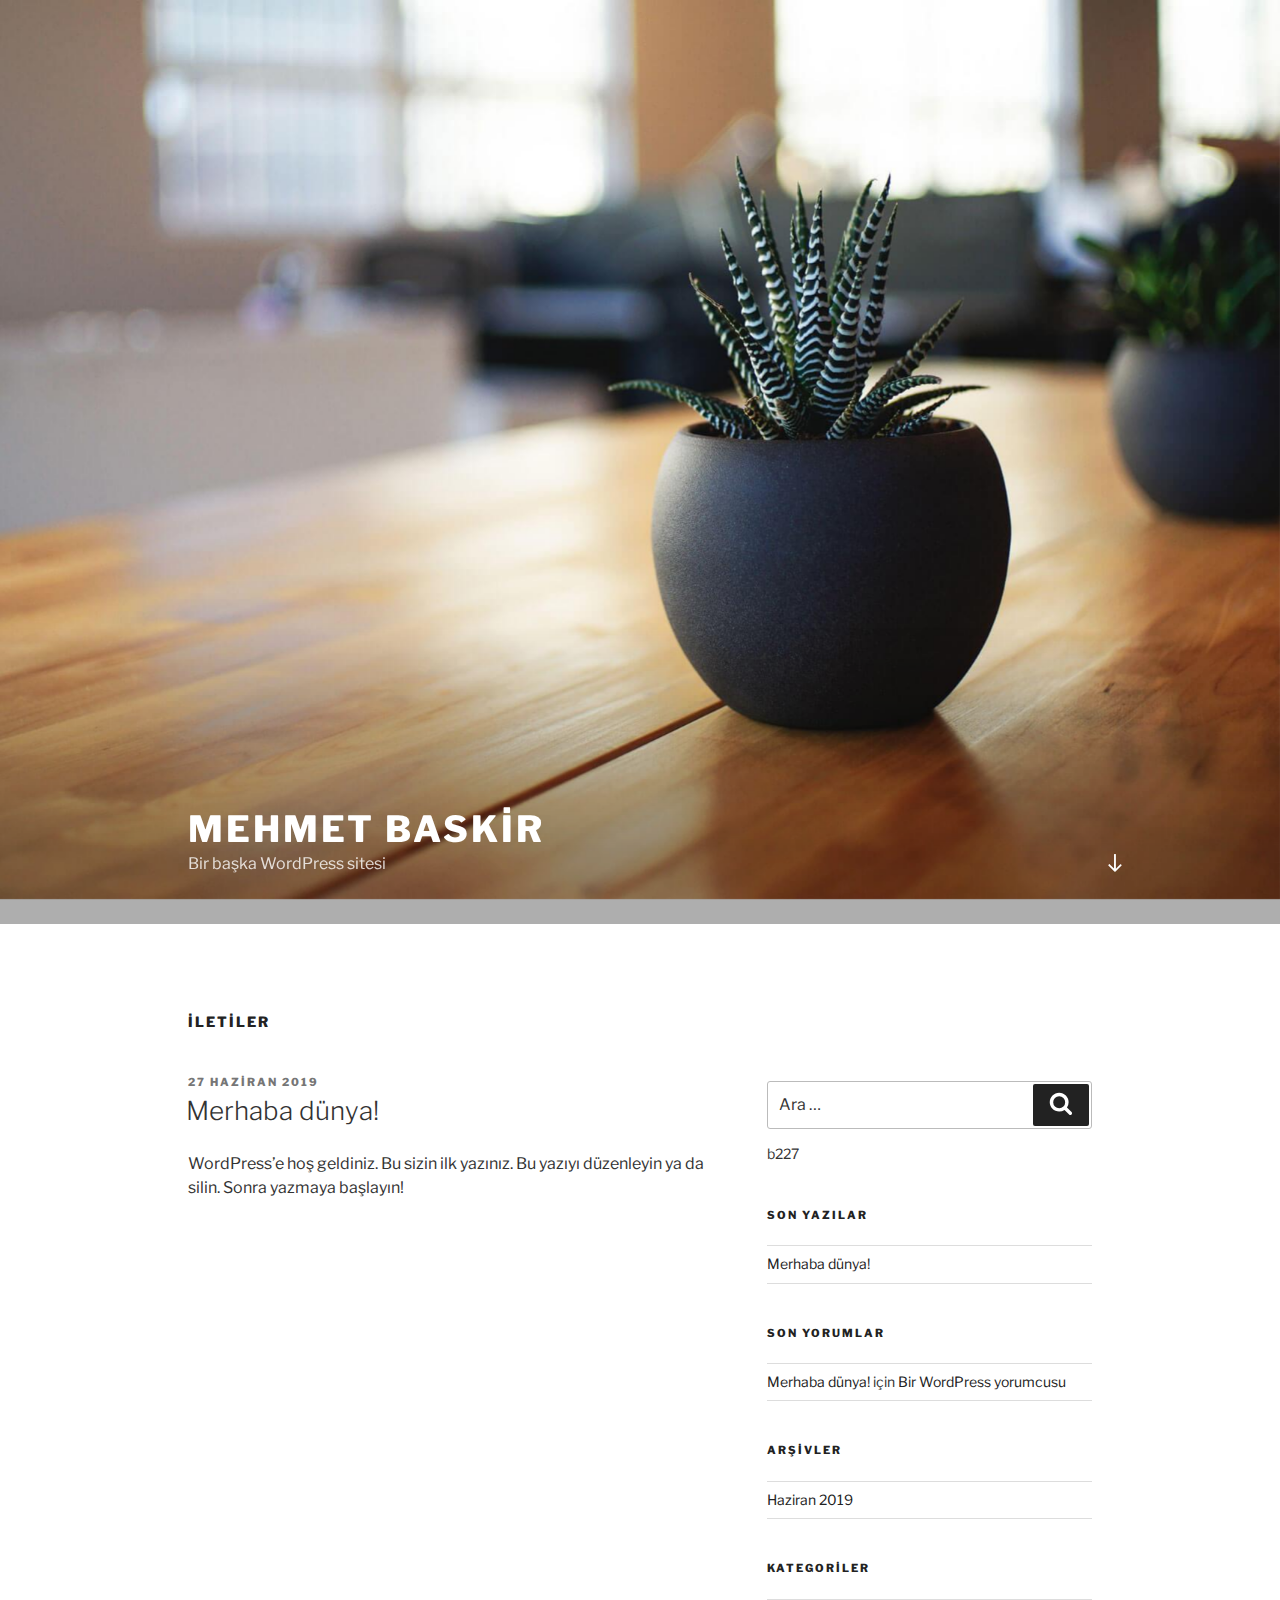
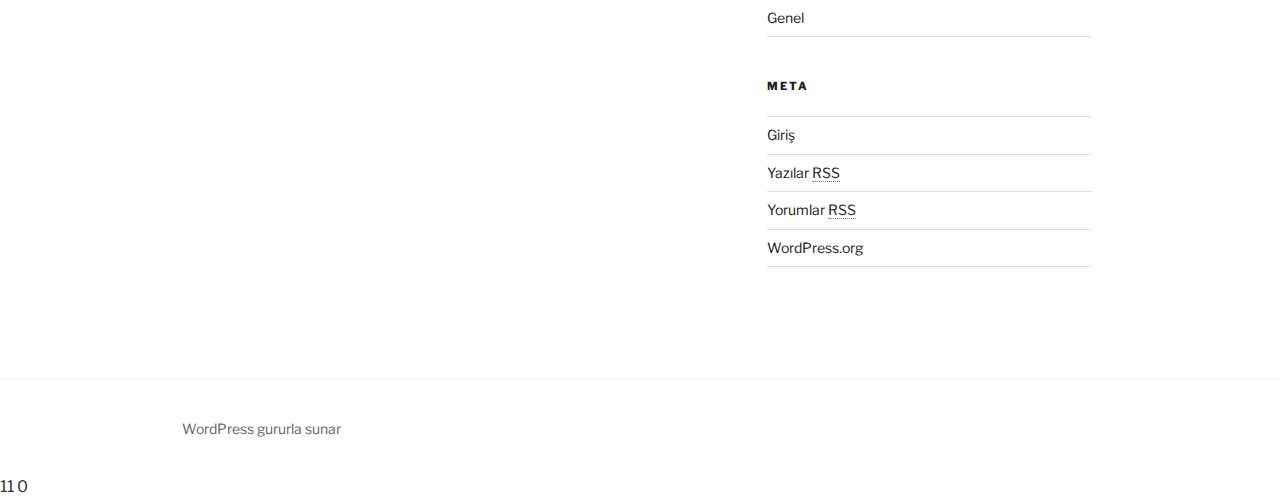
==== commit e984ede4: "fix css" ====
--- a/index.html
+++ b/index.html
@@ -11,10 +11,10 @@
 <link rel='dns-prefetch' href='//fonts.googleapis.com' />
 <link rel='dns-prefetch' href='//s.w.org' />
 <link href='https://fonts.gstatic.com/' crossorigin rel='preconnect' />
-<link rel="alternate" type="application/rss+xml" title="Mehmet Baskir &raquo; beslemesi" href="/https://mehmetbaskir.github.io/mehmetbaskir/feed/" />
-<link rel="alternate" type="application/rss+xml" title="Mehmet Baskir &raquo; yorum beslemesi" href="/https://mehmetbaskir.github.io/mehmetbaskir/comments/feed/" />
+<link rel="alternate" type="application/rss+xml" title="Mehmet Baskir &raquo; beslemesi" href="https://mehmetbaskir.github.io/mehmetbaskir/feed/" />
+<link rel="alternate" type="application/rss+xml" title="Mehmet Baskir &raquo; yorum beslemesi" href="https://mehmetbaskir.github.io/mehmetbaskir/comments/feed/" />
 		<script type="text/javascript">
-			window._wpemojiSettings = {"baseUrl":"https:\/\/s.w.org\/images\/core\/emoji\/12.0.0-1\/72x72\/","ext":".png","svgUrl":"https:\/\/s.w.org\/images\/core\/emoji\/12.0.0-1\/svg\/","svgExt":".svg","source":{"concatemoji":"\/wp-includes\/js\/wp-emoji-release.min.js?ver=5.2.2"}};
+			window._wpemojiSettings = {"baseUrl":"https:\/\/s.w.org\/images\/core\/emoji\/12.0.0-1\/72x72\/","ext":".png","svgUrl":"https:\/\/s.w.org\/images\/core\/emoji\/12.0.0-1\/svg\/","svgExt":".svg","source":{"concatemoji":"https:\/\/mehmetbaskir.github.io\/mehmetbaskir\/wp-includes\/js\/wp-emoji-release.min.js?ver=5.2.2"}};
 			!function(a,b,c){function d(a,b){var c=String.fromCharCode;l.clearRect(0,0,k.width,k.height),l.fillText(c.apply(this,a),0,0);var d=k.toDataURL();l.clearRect(0,0,k.width,k.height),l.fillText(c.apply(this,b),0,0);var e=k.toDataURL();return d===e}function e(a){var b;if(!l||!l.fillText)return!1;switch(l.textBaseline="top",l.font="600 32px Arial",a){case"flag":return!(b=d([55356,56826,55356,56819],[55356,56826,8203,55356,56819]))&&(b=d([55356,57332,56128,56423,56128,56418,56128,56421,56128,56430,56128,56423,56128,56447],[55356,57332,8203,56128,56423,8203,56128,56418,8203,56128,56421,8203,56128,56430,8203,56128,56423,8203,56128,56447]),!b);case"emoji":return b=d([55357,56424,55356,57342,8205,55358,56605,8205,55357,56424,55356,57340],[55357,56424,55356,57342,8203,55358,56605,8203,55357,56424,55356,57340]),!b}return!1}function f(a){var c=b.createElement("script");c.src=a,c.defer=c.type="text/javascript",b.getElementsByTagName("head")[0].appendChild(c)}var g,h,i,j,k=b.createElement("canvas"),l=k.getContext&&k.getContext("2d");for(j=Array("flag","emoji"),c.supports={everything:!0,everythingExceptFlag:!0},i=0;i<j.length;i++)c.supports[j[i]]=e(j[i]),c.supports.everything=c.supports.everything&&c.supports[j[i]],"flag"!==j[i]&&(c.supports.everythingExceptFlag=c.supports.everythingExceptFlag&&c.supports[j[i]]);c.supports.everythingExceptFlag=c.supports.everythingExceptFlag&&!c.supports.flag,c.DOMReady=!1,c.readyCallback=function(){c.DOMReady=!0},c.supports.everything||(h=function(){c.readyCallback()},b.addEventListener?(b.addEventListener("DOMContentLoaded",h,!1),a.addEventListener("load",h,!1)):(a.attachEvent("onload",h),b.attachEvent("onreadystatechange",function(){"complete"===b.readyState&&c.readyCallback()})),g=c.source||{},g.concatemoji?f(g.concatemoji):g.wpemoji&&g.twemoji&&(f(g.twemoji),f(g.wpemoji)))}(window,document,window._wpemojiSettings);
 		</script>
 		<style type="text/css">
@@ -31,22 +31,22 @@
 	padding: 0 !important;
 }
 </style>
-	<link rel='stylesheet' id='wp-block-library-css'  href='/https://mehmetbaskir.github.io/mehmetbaskir/wp-includes/css/dist/block-library/style.min.css?ver=5.2.2' type='text/css' media='all' />
-<link rel='stylesheet' id='wp-block-library-theme-css'  href='/https://mehmetbaskir.github.io/mehmetbaskir/wp-includes/css/dist/block-library/theme.min.css?ver=5.2.2' type='text/css' media='all' />
+	<link rel='stylesheet' id='wp-block-library-css'  href='https://mehmetbaskir.github.io/mehmetbaskir/wp-includes/css/dist/block-library/style.min.css?ver=5.2.2' type='text/css' media='all' />
+<link rel='stylesheet' id='wp-block-library-theme-css'  href='https://mehmetbaskir.github.io/mehmetbaskir/wp-includes/css/dist/block-library/theme.min.css?ver=5.2.2' type='text/css' media='all' />
 <link rel='stylesheet' id='twentyseventeen-fonts-css'  href='https://fonts.googleapis.com/css?family=Libre+Franklin%3A300%2C300i%2C400%2C400i%2C600%2C600i%2C800%2C800i&#038;subset=latin%2Clatin-ext' type='text/css' media='all' />
-<link rel='stylesheet' id='twentyseventeen-style-css'  href='/https://mehmetbaskir.github.io/mehmetbaskir/wp-content/themes/twentyseventeen/style.css?ver=5.2.2' type='text/css' media='all' />
-<link rel='stylesheet' id='twentyseventeen-block-style-css'  href='/https://mehmetbaskir.github.io/mehmetbaskir/wp-content/themes/twentyseventeen/assets/css/blocks.css?ver=1.1' type='text/css' media='all' />
+<link rel='stylesheet' id='twentyseventeen-style-css'  href='https://mehmetbaskir.github.io/mehmetbaskir/wp-content/themes/twentyseventeen/style.css?ver=5.2.2' type='text/css' media='all' />
+<link rel='stylesheet' id='twentyseventeen-block-style-css'  href='https://mehmetbaskir.github.io/mehmetbaskir/wp-content/themes/twentyseventeen/assets/css/blocks.css?ver=1.1' type='text/css' media='all' />
 <!--[if lt IE 9]>
-<link rel='stylesheet' id='twentyseventeen-ie8-css'  href='/wp-content/themes/twentyseventeen/assets/css/ie8.css?ver=1.0' type='text/css' media='all' />
+<link rel='stylesheet' id='twentyseventeen-ie8-css'  href='https://mehmetbaskir.github.io/mehmetbaskir/wp-content/themes/twentyseventeen/assets/css/ie8.css?ver=1.0' type='text/css' media='all' />
 <![endif]-->
 <!--[if lt IE 9]>
-<script type='text/javascript' src='/wp-content/themes/twentyseventeen/assets/js/html5.js?ver=3.7.3'></script>
+<script type='text/javascript' src='https://mehmetbaskir.github.io/mehmetbaskir/wp-content/themes/twentyseventeen/assets/js/html5.js?ver=3.7.3'></script>
 <![endif]-->
-<script type='text/javascript' src='/https://mehmetbaskir.github.io/mehmetbaskir/wp-includes/js/jquery/jquery.js?ver=1.12.4-wp'></script>
-<script type='text/javascript' src='/https://mehmetbaskir.github.io/mehmetbaskir/wp-includes/js/jquery/jquery-migrate.min.js?ver=1.4.1'></script>
-<link rel='https://api.w.org/' href='/https://mehmetbaskir.github.io/mehmetbaskir/wp-json/' />
-<link rel="EditURI" type="application/rsd+xml" title="RSD" href="/https://mehmetbaskir.github.io/mehmetbaskir/xmlrpc.php?rsd" />
-<link rel="wlwmanifest" type="application/wlwmanifest+xml" href="/https://mehmetbaskir.github.io/mehmetbaskir/wp-includes/wlwmanifest.xml" /> 
+<script type='text/javascript' src='https://mehmetbaskir.github.io/mehmetbaskir/wp-includes/js/jquery/jquery.js?ver=1.12.4-wp'></script>
+<script type='text/javascript' src='https://mehmetbaskir.github.io/mehmetbaskir/wp-includes/js/jquery/jquery-migrate.min.js?ver=1.4.1'></script>
+<link rel='https://api.w.org/' href='https://mehmetbaskir.github.io/mehmetbaskir/wp-json/' />
+<link rel="EditURI" type="application/rsd+xml" title="RSD" href="https://mehmetbaskir.github.io/mehmetbaskir/xmlrpc.php?rsd" />
+<link rel="wlwmanifest" type="application/wlwmanifest+xml" href="https://mehmetbaskir.github.io/mehmetbaskir/wp-includes/wlwmanifest.xml" /> 
 <meta name="generator" content="WordPress 5.2.2" />
 		<style type="text/css">.recentcomments a{display:inline !important;padding:0 !important;margin:0 !important;}</style>
 		</head>
@@ -60,14 +60,14 @@
 		<div class="custom-header">
 
 		<div class="custom-header-media">
-			<div id="wp-custom-header" class="wp-custom-header"><img src="/https://mehmetbaskir.github.io/mehmetbaskir/wp-content/themes/twentyseventeen/assets/images/header.jpg" width="2000" height="1200" alt="Mehmet Baskir" /></div>		</div>
+			<div id="wp-custom-header" class="wp-custom-header"><img src="https://mehmetbaskir.github.io/mehmetbaskir/wp-content/themes/twentyseventeen/assets/images/header.jpg" width="2000" height="1200" alt="Mehmet Baskir" /></div>		</div>
 
 	<div class="site-branding">
 	<div class="wrap">
 
 		
 		<div class="site-branding-text">
-							<h1 class="site-title"><a href="/https://mehmetbaskir.github.io/mehmetbaskir/" rel="home">Mehmet Baskir</a></h1>
+							<h1 class="site-title"><a href="https://mehmetbaskir.github.io/mehmetbaskir/" rel="home">Mehmet Baskir</a></h1>
 			
 							<p class="site-description">Bir başka WordPress sitesi</p>
 					</div><!-- .site-branding-text -->
@@ -97,7 +97,7 @@
 			
 <article id="post-1" class="post-1 post type-post status-publish format-standard hentry category-genel">
 		<header class="entry-header">
-		<div class="entry-meta"><span class="screen-reader-text">Yayım tarihi</span> <a href="/https://mehmetbaskir.github.io/mehmetbaskir/2019/06/27/merhaba-dunya/" rel="bookmark"><time class="entry-date published updated" datetime="2019-06-27T18:01:05+03:00">27 Haziran 2019</time></a></div><!-- .entry-meta --><h3 class="entry-title"><a href="/https://mehmetbaskir.github.io/mehmetbaskir/2019/06/27/merhaba-dunya/" rel="bookmark">Merhaba dünya!</a></h3>	</header><!-- .entry-header -->
+		<div class="entry-meta"><span class="screen-reader-text">Yayım tarihi</span> <a href="https://mehmetbaskir.github.io/mehmetbaskir/2019/06/27/merhaba-dunya/" rel="bookmark"><time class="entry-date published updated" datetime="2019-06-27T18:01:05+03:00">27 Haziran 2019</time></a></div><!-- .entry-meta --><h3 class="entry-title"><a href="https://mehmetbaskir.github.io/mehmetbaskir/2019/06/27/merhaba-dunya/" rel="bookmark">Merhaba dünya!</a></h3>	</header><!-- .entry-header -->
 
 	
 	<div class="entry-content">
@@ -114,7 +114,7 @@
 <aside id="secondary" class="widget-area" role="complementary" aria-label="Blog yan sütunu">
 	<section id="search-2" class="widget widget_search">
 
-<form role="search" method="get" class="search-form" action="/https://mehmetbaskir.github.io/mehmetbaskir/">
+<form role="search" method="get" class="search-form" action="https://mehmetbaskir.github.io/mehmetbaskir/">
 	<label for="search-form-1">
 		<span class="screen-reader-text">Ara:</span>
 	</label>
@@ -125,20 +125,20 @@
 b227
 </section>		<section id="recent-posts-2" class="widget widget_recent_entries">		<h2 class="widget-title">Son Yazılar</h2>		<ul>
 											<li>
-					<a href="/https://mehmetbaskir.github.io/mehmetbaskir/2019/06/27/merhaba-dunya/">Merhaba dünya!</a>
+					<a href="https://mehmetbaskir.github.io/mehmetbaskir/2019/06/27/merhaba-dunya/">Merhaba dünya!</a>
 									</li>
 					</ul>
-		</section><section id="recent-comments-2" class="widget widget_recent_comments"><h2 class="widget-title">Son Yorumlar</h2><ul id="recentcomments"><li class="recentcomments"><a href="/https://mehmetbaskir.github.io/mehmetbaskir/2019/06/27/merhaba-dunya/#comment-1">Merhaba dünya!</a> için <span class="comment-author-link"><a href='https://wordpress.org/' rel='external nofollow' class='url'>Bir WordPress yorumcusu</a></span></li></ul></section><section id="archives-2" class="widget widget_archive"><h2 class="widget-title">Arşivler</h2>		<ul>
-				<li><a href='/https://mehmetbaskir.github.io/mehmetbaskir/2019/06/'>Haziran 2019</a></li>
+		</section><section id="recent-comments-2" class="widget widget_recent_comments"><h2 class="widget-title">Son Yorumlar</h2><ul id="recentcomments"><li class="recentcomments"><a href="https://mehmetbaskir.github.io/mehmetbaskir/2019/06/27/merhaba-dunya/#comment-1">Merhaba dünya!</a> için <span class="comment-author-link"><a href='https://wordpress.org/' rel='external nofollow' class='url'>Bir WordPress yorumcusu</a></span></li></ul></section><section id="archives-2" class="widget widget_archive"><h2 class="widget-title">Arşivler</h2>		<ul>
+				<li><a href='https://mehmetbaskir.github.io/mehmetbaskir/2019/06/'>Haziran 2019</a></li>
 		</ul>
 			</section><section id="categories-2" class="widget widget_categories"><h2 class="widget-title">Kategoriler</h2>		<ul>
-				<li class="cat-item cat-item-1"><a href="/https://mehmetbaskir.github.io/mehmetbaskir/category/genel/">Genel</a>
+				<li class="cat-item cat-item-1"><a href="https://mehmetbaskir.github.io/mehmetbaskir/category/genel/">Genel</a>
 </li>
 		</ul>
 			</section><section id="meta-2" class="widget widget_meta"><h2 class="widget-title">Meta</h2>			<ul>
-						<li><a href="/https://mehmetbaskir.github.io/mehmetbaskir/wp-login.php">Giriş</a></li>
-			<li><a href="/https://mehmetbaskir.github.io/mehmetbaskir/feed/">Yazılar <abbr title="Really Simple Syndication">RSS</abbr></a></li>
-			<li><a href="/https://mehmetbaskir.github.io/mehmetbaskir/comments/feed/">Yorumlar <abbr title="Really Simple Syndication">RSS</abbr></a></li>
+						<li><a href="https://mehmetbaskir.github.io/mehmetbaskir/wp-login.php">Giriş</a></li>
+			<li><a href="https://mehmetbaskir.github.io/mehmetbaskir/feed/">Yazılar <abbr title="Really Simple Syndication">RSS</abbr></a></li>
+			<li><a href="https://mehmetbaskir.github.io/mehmetbaskir/comments/feed/">Yorumlar <abbr title="Really Simple Syndication">RSS</abbr></a></li>
 			<li><a href="https://wordpress.org/" title="WordPress&#8217;in desteğiyle, kişisel yayım ortamı.">WordPress.org</a></li>			</ul>
 			</section></aside><!-- #secondary -->
 </div><!-- .wrap -->
@@ -162,10 +162,10 @@
 var twentyseventeenScreenReaderText = {"quote":"<svg class=\"icon icon-quote-right\" aria-hidden=\"true\" role=\"img\"> <use href=\"#icon-quote-right\" xlink:href=\"#icon-quote-right\"><\/use> <\/svg>"};
 /* ]]> */
 </script>
-<script type='text/javascript' src='/https://mehmetbaskir.github.io/mehmetbaskir/wp-content/themes/twentyseventeen/assets/js/skip-link-focus-fix.js?ver=1.0'></script>
-<script type='text/javascript' src='/https://mehmetbaskir.github.io/mehmetbaskir/wp-content/themes/twentyseventeen/assets/js/global.js?ver=1.0'></script>
-<script type='text/javascript' src='/https://mehmetbaskir.github.io/mehmetbaskir/wp-content/themes/twentyseventeen/assets/js/jquery.scrollTo.js?ver=2.1.2'></script>
-<script type='text/javascript' src='/https://mehmetbaskir.github.io/mehmetbaskir/wp-includes/js/wp-embed.min.js?ver=5.2.2'></script>
+<script type='text/javascript' src='https://mehmetbaskir.github.io/mehmetbaskir/wp-content/themes/twentyseventeen/assets/js/skip-link-focus-fix.js?ver=1.0'></script>
+<script type='text/javascript' src='https://mehmetbaskir.github.io/mehmetbaskir/wp-content/themes/twentyseventeen/assets/js/global.js?ver=1.0'></script>
+<script type='text/javascript' src='https://mehmetbaskir.github.io/mehmetbaskir/wp-content/themes/twentyseventeen/assets/js/jquery.scrollTo.js?ver=2.1.2'></script>
+<script type='text/javascript' src='https://mehmetbaskir.github.io/mehmetbaskir/wp-includes/js/wp-embed.min.js?ver=5.2.2'></script>
 <svg style="position: absolute; width: 0; height: 0; overflow: hidden;" version="1.1" xmlns="http://www.w3.org/2000/svg" xmlns:xlink="http://www.w3.org/1999/xlink">
 <defs>
 <symbol id="icon-behance" viewbox="0 0 37 32">
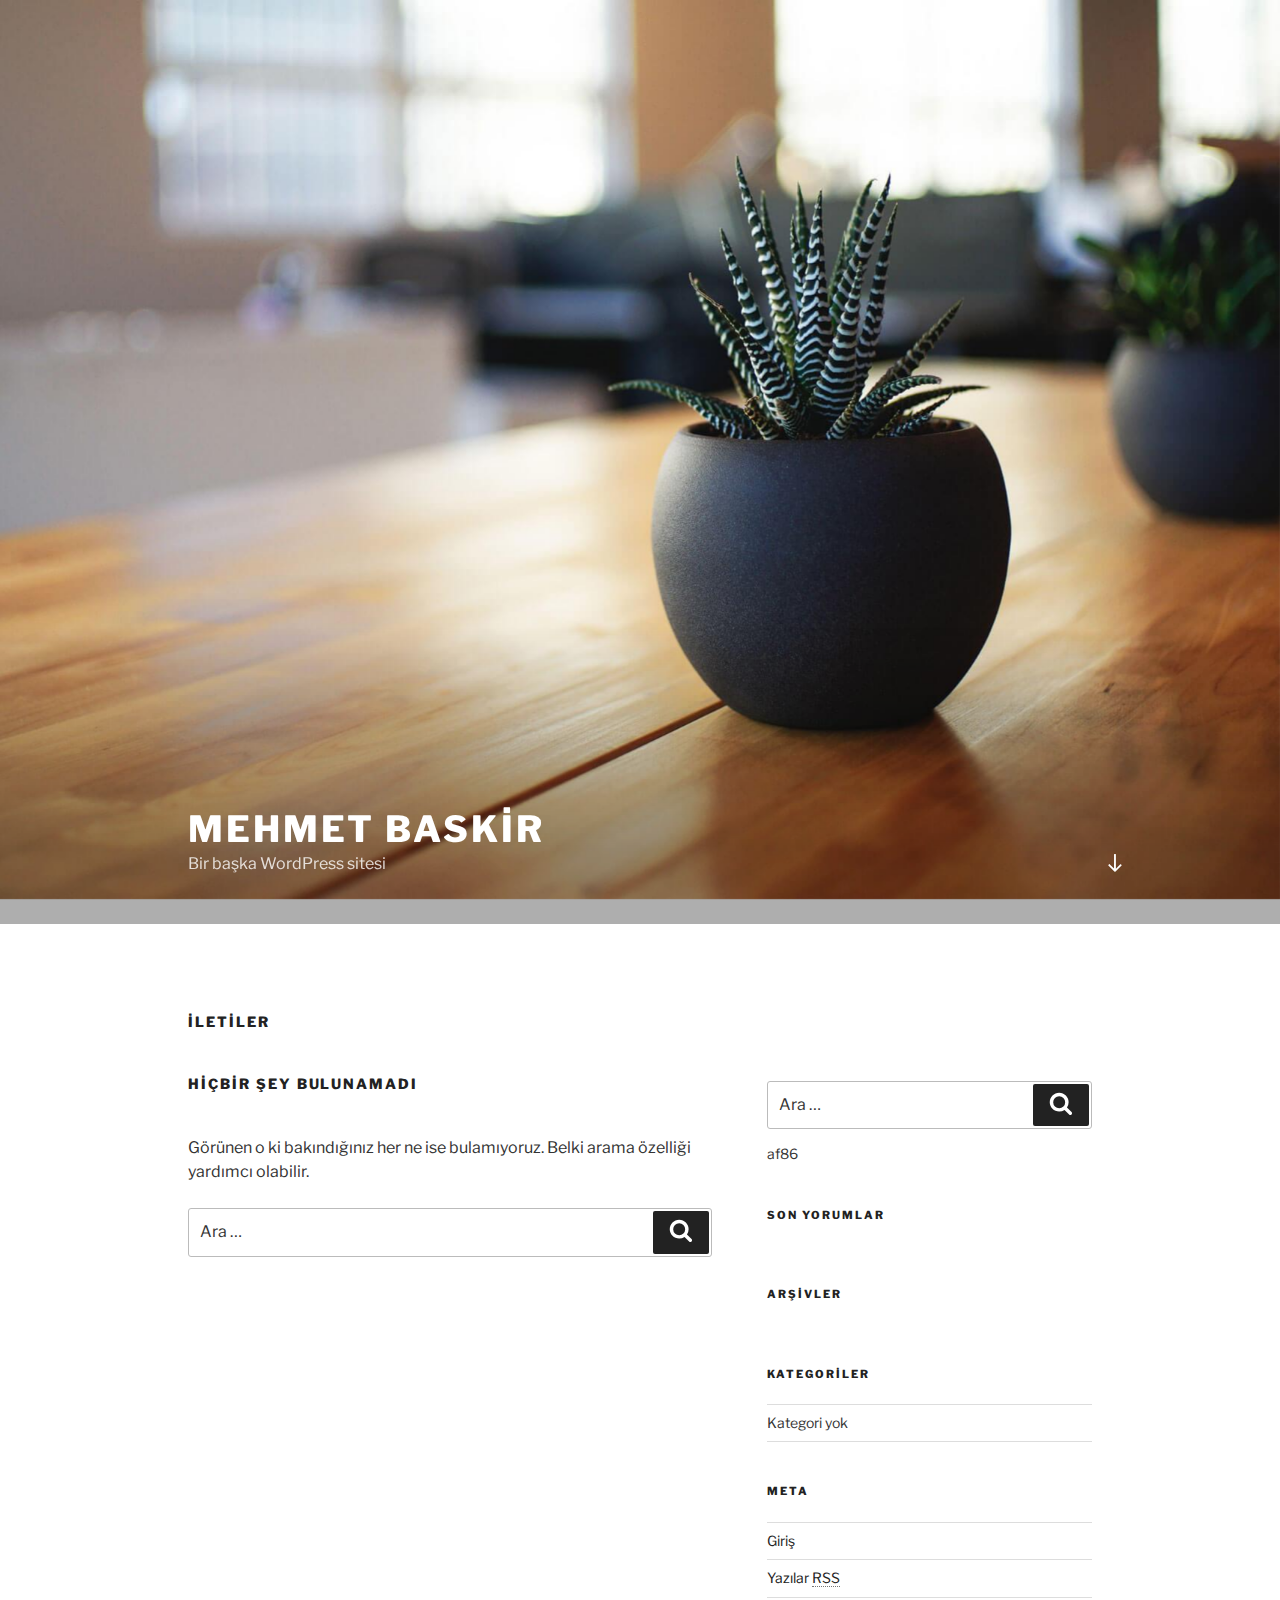
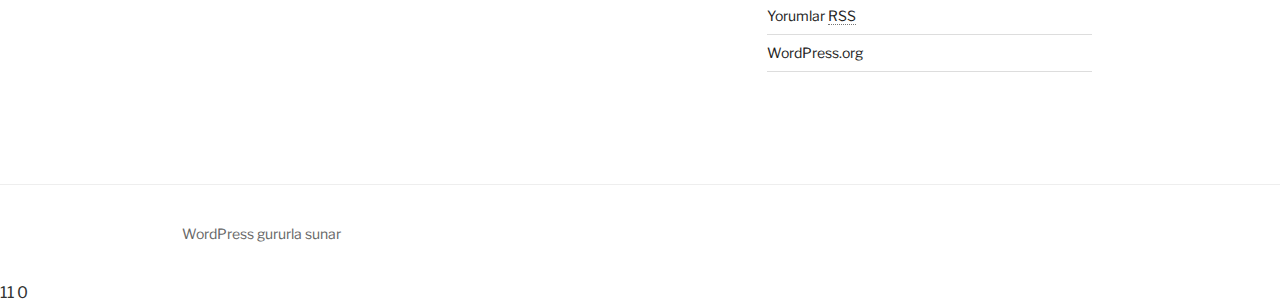
==== commit 9b91a897: "delete default text" ====
--- a/index.html
+++ b/index.html
@@ -1,4 +1,4 @@
-2157
+2189
 <!DOCTYPE html>
 <html lang="tr" class="no-js no-svg">
 <head>
@@ -95,24 +95,14 @@
 		<main id="main" class="site-main" role="main">
 
 			
-<article id="post-1" class="post-1 post type-post status-publish format-standard hentry category-genel">
-		<header class="entry-header">
-		<div class="entry-meta"><span class="screen-reader-text">Yayım tarihi</span> <a href="https://mehmetbaskir.github.io/mehmetbaskir/2019/06/27/merhaba-dunya/" rel="bookmark"><time class="entry-date published updated" datetime="2019-06-27T18:01:05+03:00">27 Haziran 2019</time></a></div><!-- .entry-meta --><h3 class="entry-title"><a href="https://mehmetbaskir.github.io/mehmetbaskir/2019/06/27/merhaba-dunya/" rel="bookmark">Merhaba dünya!</a></h3>	</header><!-- .entry-header -->
-
-	
-	<div class="entry-content">
+<section class="no-results not-found">
+	<header class="page-header">
+		<h1 class="page-title">Hiçbir şey bulunamadı</h1>
+	</header>
+	<div class="page-content">
 		
-<p>WordPress&#8217;e hoş geldiniz. Bu sizin ilk yazınız. Bu yazıyı düzenleyin ya da silin. Sonra yazmaya başlayın!</p>
-	</div><!-- .entry-content -->
-
-	
-</article><!-- #post-1 -->
-
-		</main><!-- #main -->
-	</div><!-- #primary -->
-	
-<aside id="secondary" class="widget-area" role="complementary" aria-label="Blog yan sütunu">
-	<section id="search-2" class="widget widget_search">
+			<p>Görünen o ki bakındığınız her ne ise bulamıyoruz. Belki arama özelliği yardımcı olabilir.</p>
+			
 
 <form role="search" method="get" class="search-form" action="https://mehmetbaskir.github.io/mehmetbaskir/">
 	<label for="search-form-1">
@@ -121,20 +111,28 @@
 	<input type="search" id="search-form-1" class="search-field" placeholder="Ara &hellip;" value="" name="s" />
 	<button type="submit" class="search-submit"><svg class="icon icon-search" aria-hidden="true" role="img"> <use href="#icon-search" xlink:href="#icon-search"></use> </svg><span class="screen-reader-text">Ara</span></button>
 </form>
-
-b227
-</section>		<section id="recent-posts-2" class="widget widget_recent_entries">		<h2 class="widget-title">Son Yazılar</h2>		<ul>
-											<li>
-					<a href="https://mehmetbaskir.github.io/mehmetbaskir/2019/06/27/merhaba-dunya/">Merhaba dünya!</a>
-									</li>
+	</div><!-- .page-content -->
+</section><!-- .no-results -->
+
+		</main><!-- #main -->
+	</div><!-- #primary -->
+	
+<aside id="secondary" class="widget-area" role="complementary" aria-label="Blog yan sütunu">
+	<section id="search-2" class="widget widget_search">
+
+<form role="search" method="get" class="search-form" action="https://mehmetbaskir.github.io/mehmetbaskir/">
+	<label for="search-form-2">
+		<span class="screen-reader-text">Ara:</span>
+	</label>
+	<input type="search" id="search-form-2" class="search-field" placeholder="Ara &hellip;" value="" name="s" />
+	<button type="submit" class="search-submit"><svg class="icon icon-search" aria-hidden="true" role="img"> <use href="#icon-search" xlink:href="#icon-search"></use> </svg><span class="screen-reader-text">Ara</span></button>
+</form>
+
+af86
+</section><section id="recent-comments-2" class="widget widget_recent_comments"><h2 class="widget-title">Son Yorumlar</h2><ul id="recentcomments"></ul></section><section id="archives-2" class="widget widget_archive"><h2 class="widget-title">Arşivler</h2>		<ul>
 					</ul>
-		</section><section id="recent-comments-2" class="widget widget_recent_comments"><h2 class="widget-title">Son Yorumlar</h2><ul id="recentcomments"><li class="recentcomments"><a href="https://mehmetbaskir.github.io/mehmetbaskir/2019/06/27/merhaba-dunya/#comment-1">Merhaba dünya!</a> için <span class="comment-author-link"><a href='https://wordpress.org/' rel='external nofollow' class='url'>Bir WordPress yorumcusu</a></span></li></ul></section><section id="archives-2" class="widget widget_archive"><h2 class="widget-title">Arşivler</h2>		<ul>
-				<li><a href='https://mehmetbaskir.github.io/mehmetbaskir/2019/06/'>Haziran 2019</a></li>
-		</ul>
 			</section><section id="categories-2" class="widget widget_categories"><h2 class="widget-title">Kategoriler</h2>		<ul>
-				<li class="cat-item cat-item-1"><a href="https://mehmetbaskir.github.io/mehmetbaskir/category/genel/">Genel</a>
-</li>
-		</ul>
+			<li class="cat-item-none">Kategori yok</li>		</ul>
 			</section><section id="meta-2" class="widget widget_meta"><h2 class="widget-title">Meta</h2>			<ul>
 						<li><a href="https://mehmetbaskir.github.io/mehmetbaskir/wp-login.php">Giriş</a></li>
 			<li><a href="https://mehmetbaskir.github.io/mehmetbaskir/feed/">Yazılar <abbr title="Really Simple Syndication">RSS</abbr></a></li>
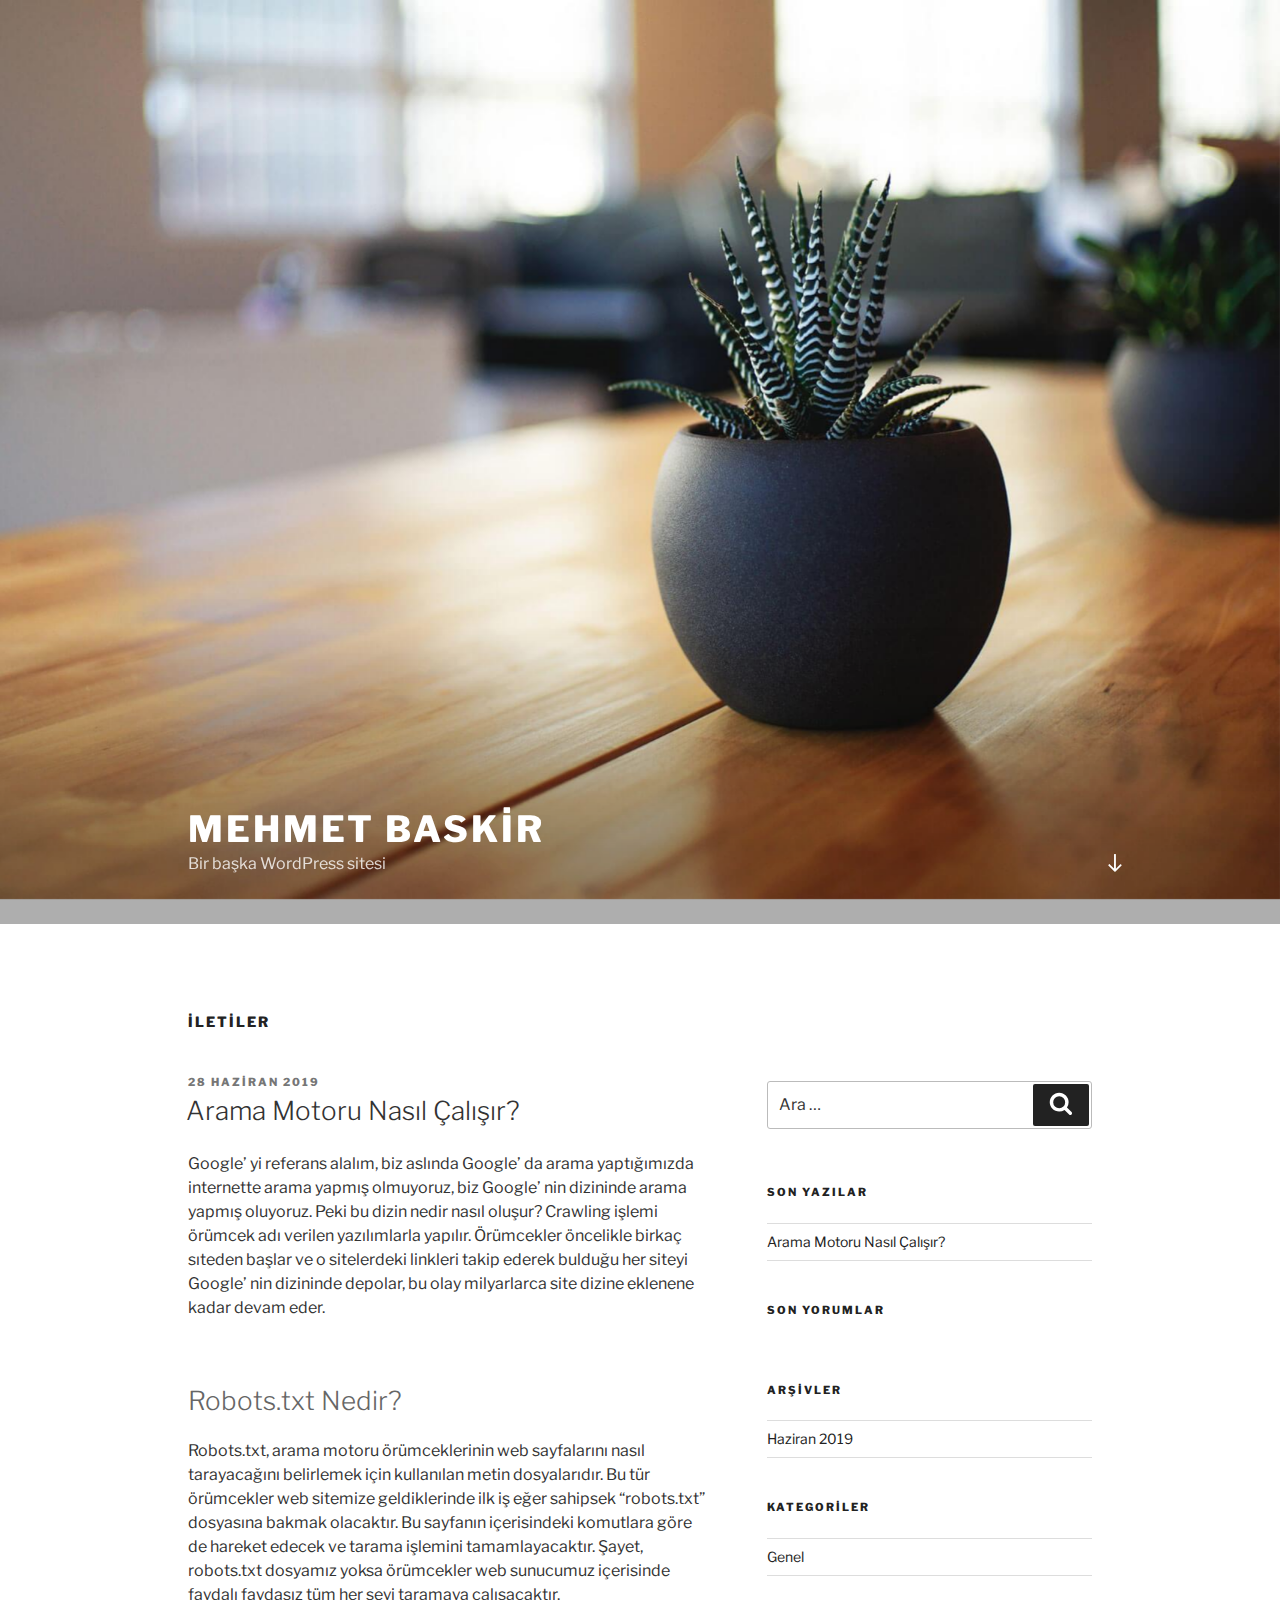
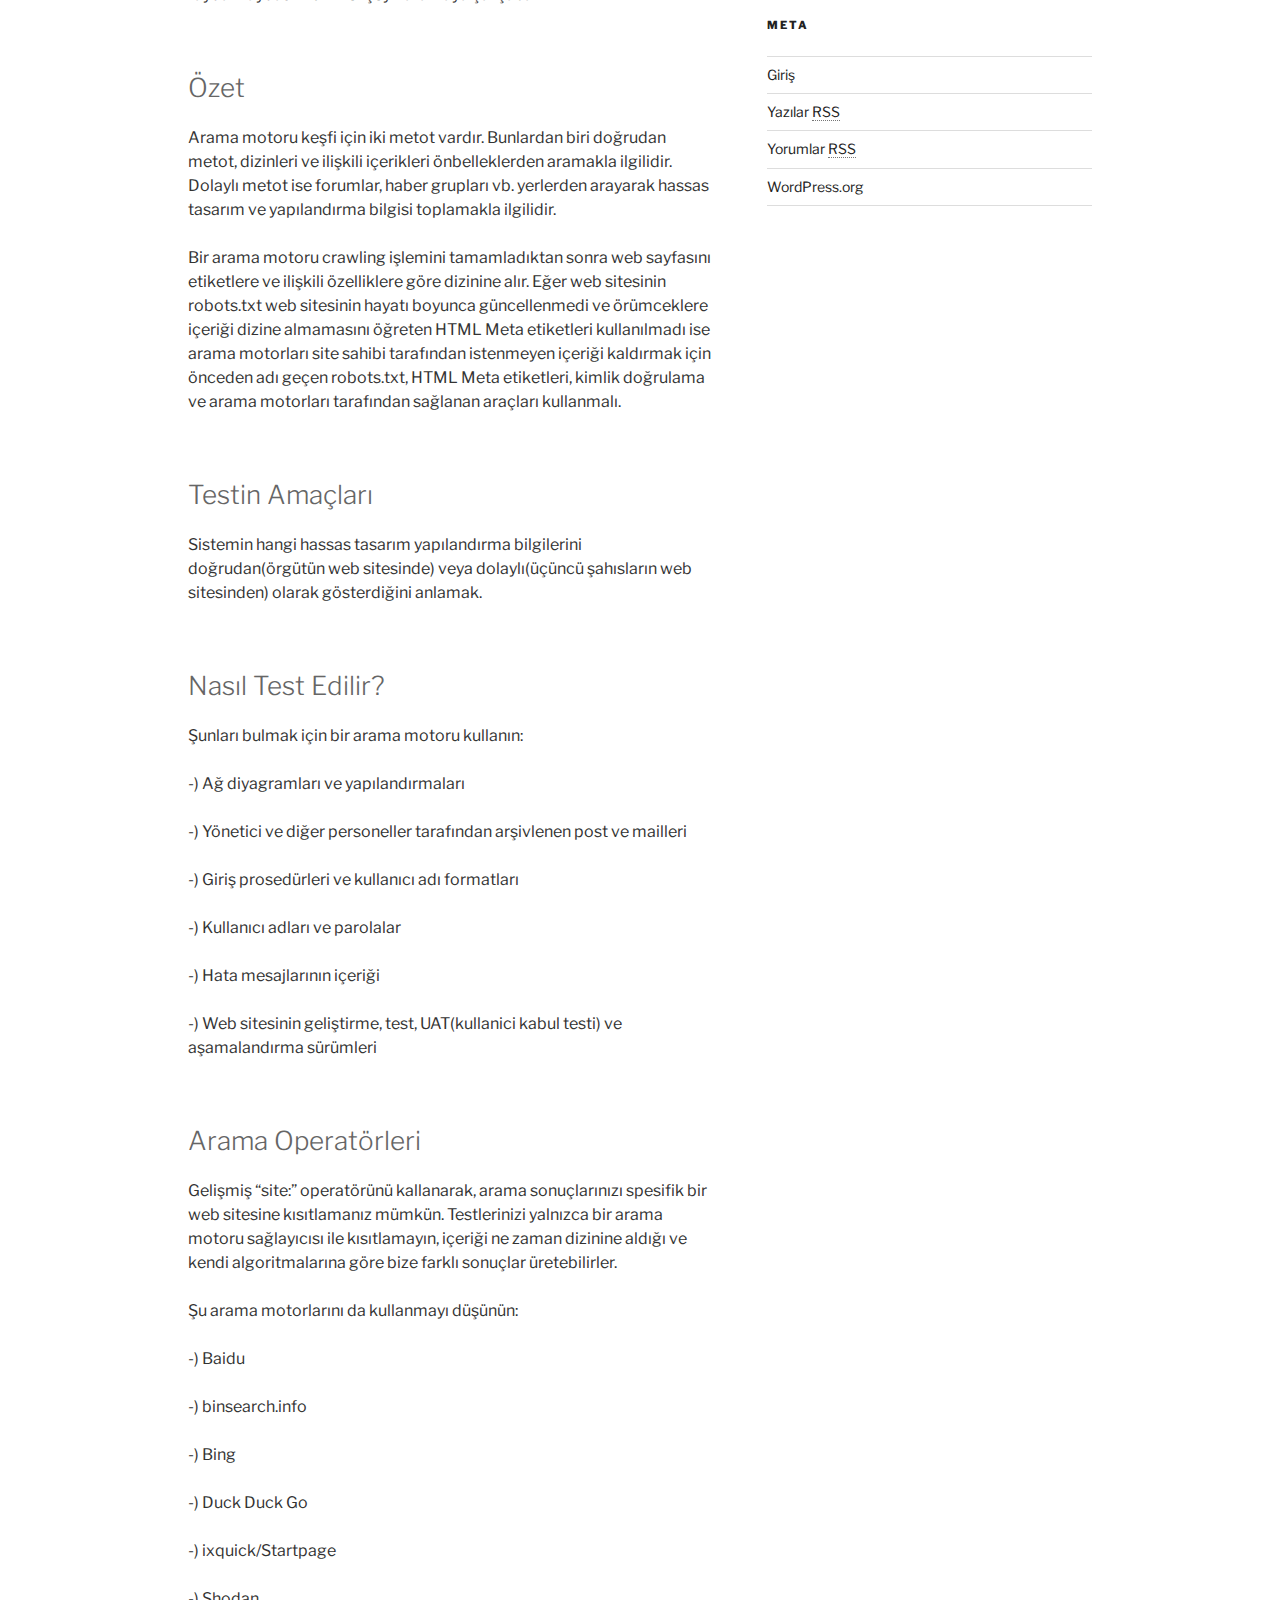
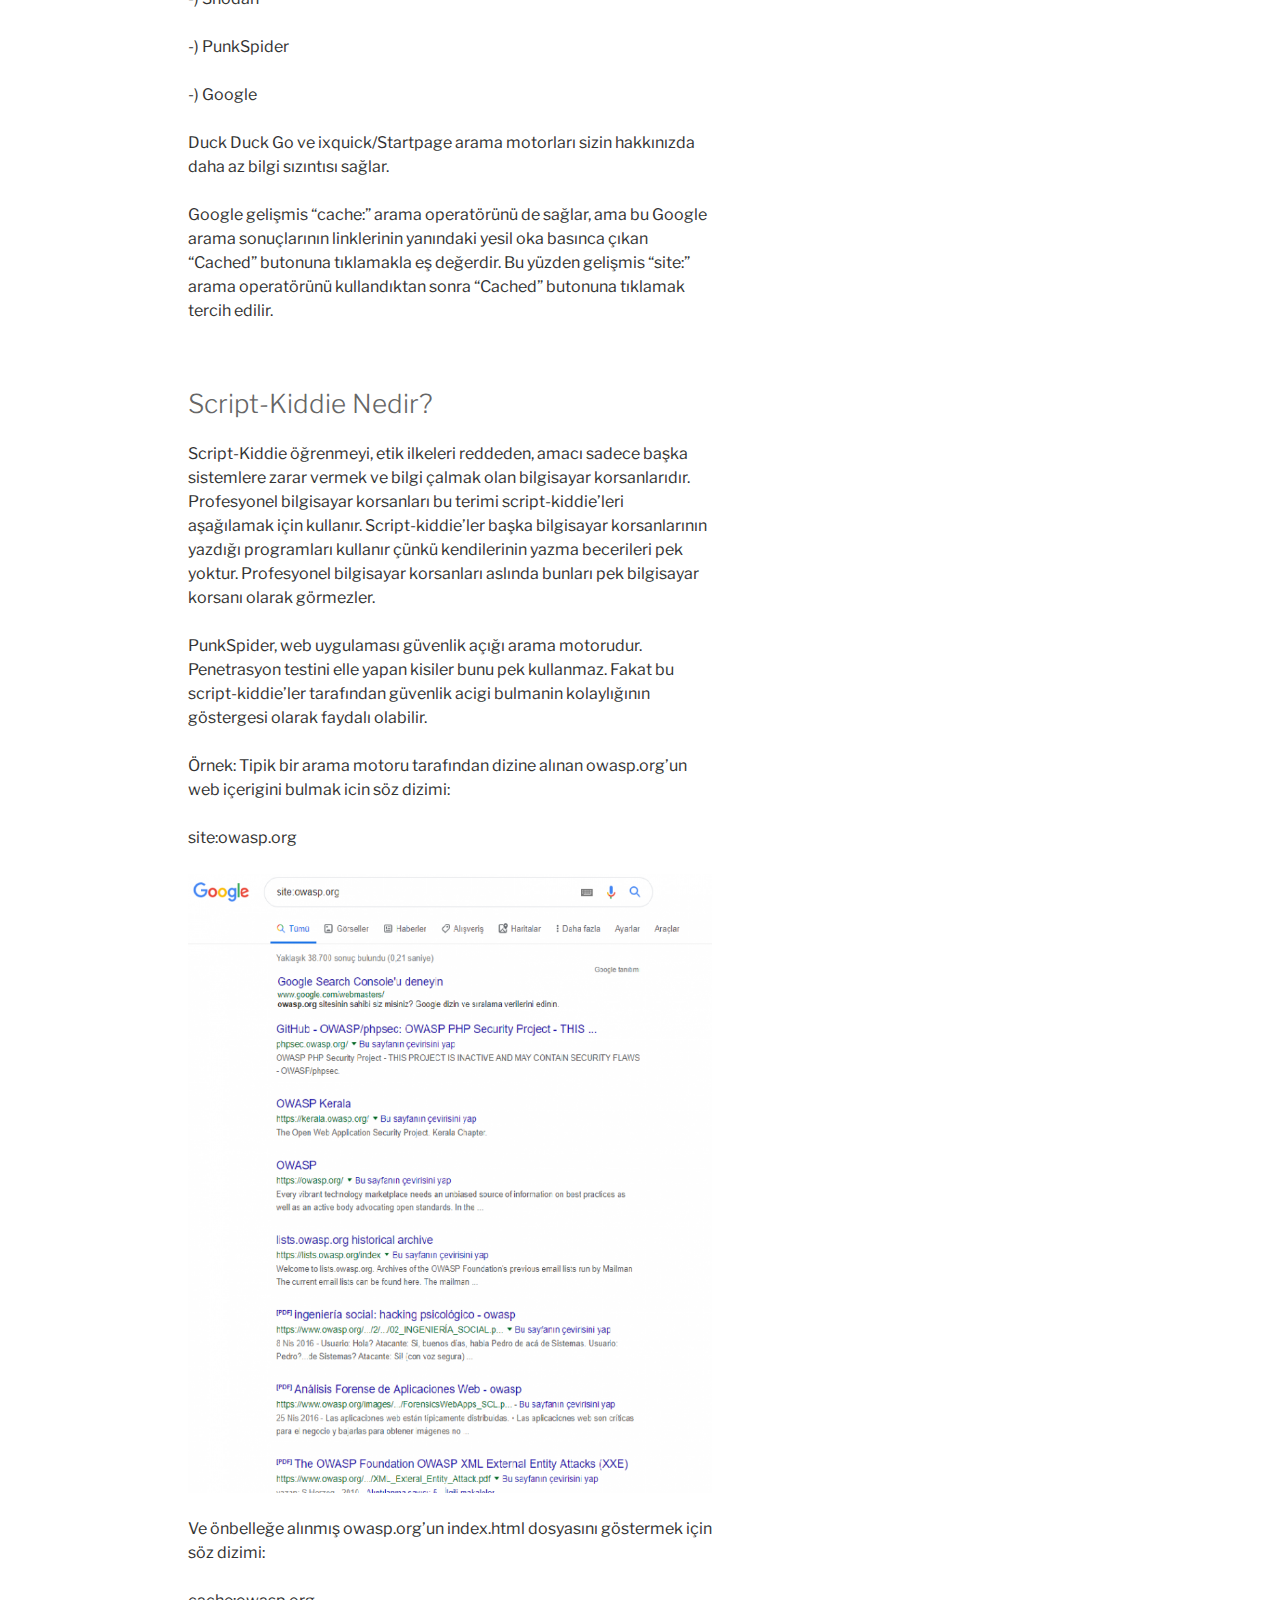
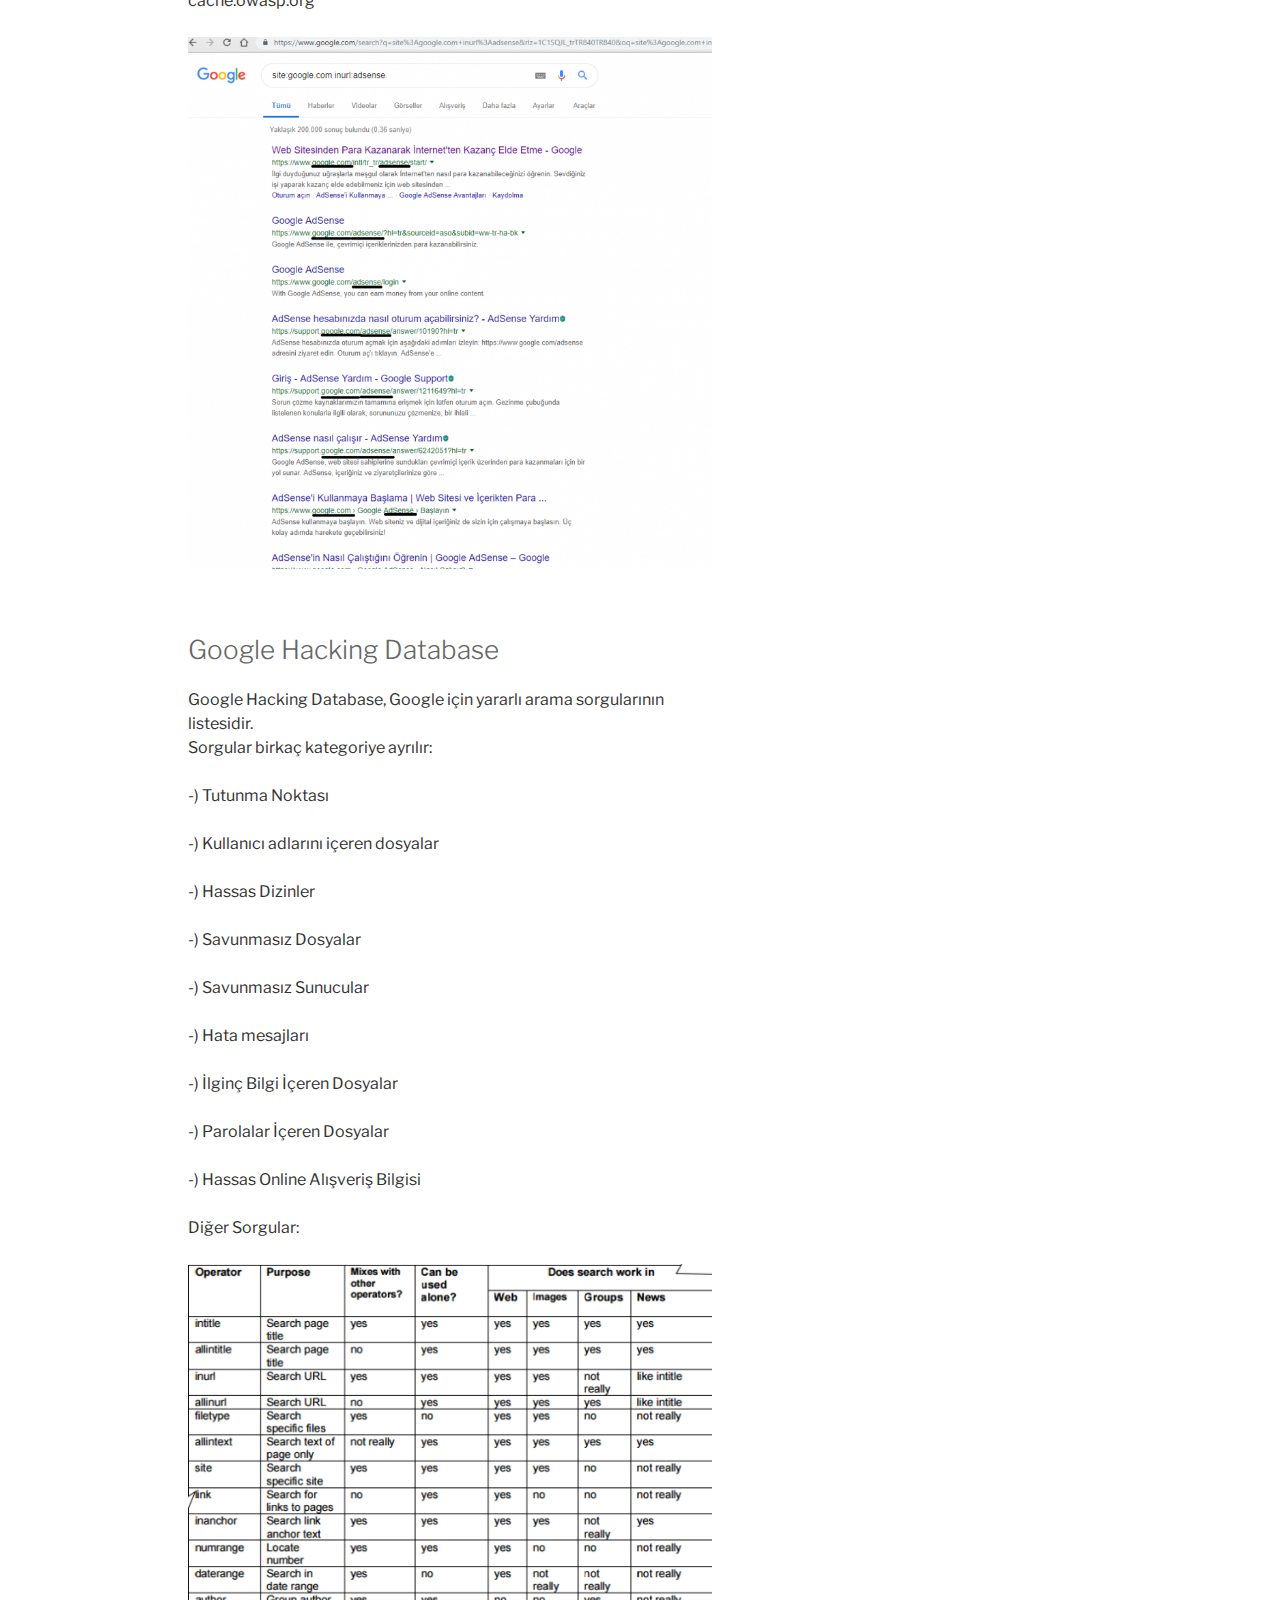
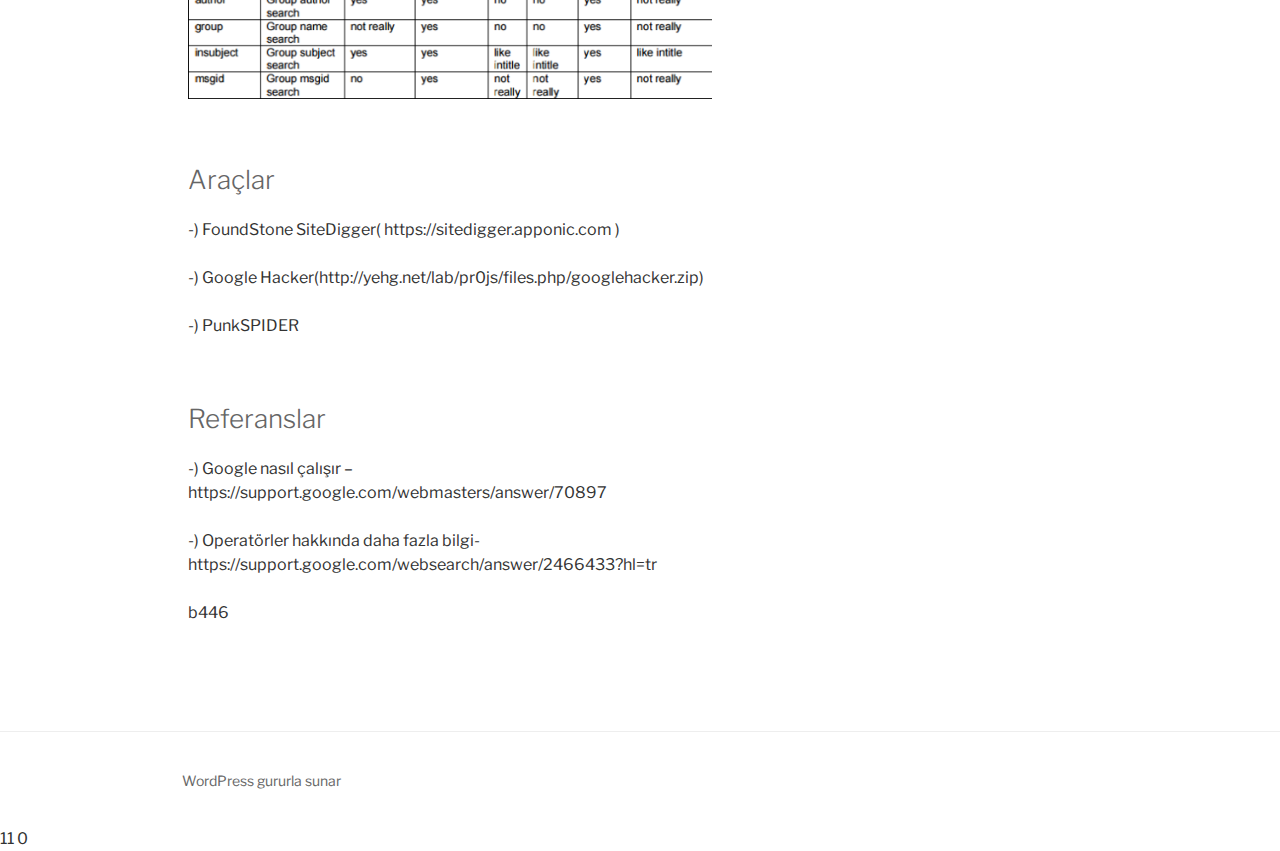
==== commit cd5b92db: "add text" ====
--- a/index.html
+++ b/index.html
@@ -1,4 +1,4 @@
-2189
+396c
 <!DOCTYPE html>
 <html lang="tr" class="no-js no-svg">
 <head>
@@ -95,14 +95,254 @@
 		<main id="main" class="site-main" role="main">
 
 			
-<section class="no-results not-found">
-	<header class="page-header">
-		<h1 class="page-title">Hiçbir şey bulunamadı</h1>
-	</header>
-	<div class="page-content">
+<article id="post-16" class="post-16 post type-post status-publish format-standard hentry category-genel">
+		<header class="entry-header">
+		<div class="entry-meta"><span class="screen-reader-text">Yayım tarihi</span> <a href="https://mehmetbaskir.github.io/mehmetbaskir/2019/06/28/arama-motoru-nasil-calisir/" rel="bookmark"><time class="entry-date published updated" datetime="2019-06-28T03:28:54+03:00">28 Haziran 2019</time></a></div><!-- .entry-meta --><h3 class="entry-title"><a href="https://mehmetbaskir.github.io/mehmetbaskir/2019/06/28/arama-motoru-nasil-calisir/" rel="bookmark">Arama Motoru Nasıl Çalışır?</a></h3>	</header><!-- .entry-header -->
+
+	
+	<div class="entry-content">
 		
-			<p>Görünen o ki bakındığınız her ne ise bulamıyoruz. Belki arama özelliği yardımcı olabilir.</p>
-			
+<p>Google’ yi referans alalım, biz aslında Google’ da arama yaptığımızda internette arama yapmış olmuyoruz, biz Google’ nin  dizininde arama yapmış oluyoruz. Peki bu dizin nedir nasıl oluşur? Crawling işlemi örümcek adı verilen yazılımlarla yapılır.  Örümcekler öncelikle birkaç sıteden başlar ve o sitelerdeki linkleri takip ederek bulduğu her siteyi Google’ nin dizininde depolar,  bu olay milyarlarca site dizine eklenene kadar devam eder.</p>
+
+
+
+<h2>Robots.txt Nedir?</h2>
+
+
+
+<p>Robots.txt, arama motoru örümceklerinin web sayfalarını nasıl tarayacağını belirlemek için kullanılan metin dosyalarıdır.  Bu tür örümcekler web sitemize geldiklerinde ilk iş eğer sahipsek “robots.txt” dosyasına bakmak olacaktır.  Bu sayfanın içerisindeki komutlara göre de hareket edecek ve tarama işlemini tamamlayacaktır.  Şayet, robots.txt dosyamız yoksa örümcekler web sunucumuz içerisinde faydalı faydasız tüm her şeyi taramaya çalışacaktır.</p>
+
+
+
+<h2>Özet</h2>
+
+
+
+<p>Arama motoru keşfi için iki metot vardır. Bunlardan biri doğrudan metot, dizinleri ve ilişkili içerikleri önbelleklerden aramakla ilgilidir.  Dolaylı metot ise forumlar, haber grupları vb. yerlerden arayarak hassas tasarım ve yapılandırma bilgisi toplamakla ilgilidir.</p>
+
+
+
+<p>Bir arama motoru crawling işlemini tamamladıktan sonra web sayfasını etiketlere ve ilişkili özelliklere göre dizinine alır.  Eğer web sitesinin robots.txt web sitesinin hayatı boyunca güncellenmedi ve örümceklere içeriği dizine almamasını öğreten  HTML Meta etiketleri kullanılmadı ise arama motorları site sahibi tarafından istenmeyen içeriği kaldırmak için önceden adı geçen  robots.txt, HTML Meta etiketleri, kimlik doğrulama ve arama motorları tarafından sağlanan araçları kullanmalı.</p>
+
+
+
+<h2>Testin Amaçları</h2>
+
+
+
+<p>Sistemin hangi hassas tasarım yapılandırma bilgilerini doğrudan(örgütün web sitesinde) veya dolaylı(üçüncü şahısların web sitesinden)  olarak gösterdiğini anlamak.</p>
+
+
+
+<h2>Nasıl Test Edilir?</h2>
+
+
+
+<p>Şunları bulmak için bir arama motoru kullanın:</p>
+
+
+
+<p>-) Ağ diyagramları ve yapılandırmaları</p>
+
+
+
+<p>-) Yönetici ve diğer personeller tarafından arşivlenen post ve mailleri</p>
+
+
+
+<p>-) Giriş prosedürleri ve kullanıcı adı formatları</p>
+
+
+
+<p>-) Kullanıcı adları ve parolalar</p>
+
+
+
+<p>-) Hata mesajlarının içeriği</p>
+
+
+
+<p>-) Web sitesinin geliştirme, test, UAT(kullanici kabul testi) ve aşamalandırma sürümleri</p>
+
+
+
+<h2>Arama Operatörleri</h2>
+
+
+
+<p>Gelişmiş “site:” operatörünü kallanarak, arama sonuçlarınızı spesifik bir web sitesine kısıtlamanız mümkün. Testlerinizi yalnızca bir  arama motoru sağlayıcısı ile kısıtlamayın, içeriği ne zaman dizinine aldığı ve kendi algoritmalarına göre bize farklı sonuçlar üretebilirler.</p>
+
+
+
+<p>Şu arama motorlarını da kullanmayı düşünün:</p>
+
+
+
+<p>-) Baidu</p>
+
+
+
+<p>-) binsearch.info</p>
+
+
+
+<p>-) Bing</p>
+
+
+
+<p>-) Duck Duck Go</p>
+
+
+
+<p>-) ixquick/Startpage</p>
+
+
+
+<p>-) Shodan</p>
+
+
+
+<p>-) PunkSpider</p>
+
+
+
+<p>-) Google</p>
+
+
+
+<p>Duck Duck Go ve ixquick/Startpage arama motorları sizin hakkınızda daha az bilgi sızıntısı sağlar.</p>
+
+
+
+<p>Google gelişmis “cache:” arama operatörünü de sağlar, ama bu Google arama sonuçlarının linklerinin yanındaki yesil oka basınca çıkan “Cached”  butonuna tıklamakla eş değerdir. Bu yüzden gelişmis “site:” arama operatörünü kullandıktan sonra “Cached” butonuna tıklamak tercih edilir.</p>
+
+
+
+<h2>Script-Kiddie Nedir?</h2>
+
+
+
+<p>Script-Kiddie öğrenmeyi, etik ilkeleri reddeden, amacı sadece başka sistemlere zarar vermek ve bilgi çalmak olan bilgisayar korsanlarıdır.  Profesyonel bilgisayar korsanları bu terimi script-kiddie’leri aşağılamak için kullanır. Script-kiddie’ler başka bilgisayar korsanlarının  yazdığı programları kullanır çünkü kendilerinin yazma becerileri pek yoktur. Profesyonel bilgisayar korsanları aslında bunları pek bilgisayar  korsanı olarak görmezler.</p>
+
+
+
+<p>PunkSpider, web uygulaması güvenlik açığı arama motorudur. Penetrasyon testini elle yapan kisiler bunu pek kullanmaz. Fakat bu  script-kiddie’ler tarafından güvenlik acigi bulmanin kolaylığının göstergesi olarak faydalı olabilir.</p>
+
+
+
+<p>Örnek: Tipik bir arama motoru tarafından dizine alınan owasp.org’un web içerigini bulmak icin söz dizimi:</p>
+
+
+
+<p>site:owasp.org</p>
+
+
+
+<figure class="wp-block-image"><img src="https://mehmetbaskir.github.io/mehmetbaskir/wp-content/uploads/2019/06/site-komutu1.png" alt="" class="wp-image-20" srcset="https://mehmetbaskir.github.io/mehmetbaskir/wp-content/uploads/2019/06/site-komutu1.png 808w, https://mehmetbaskir.github.io/mehmetbaskir/wp-content/uploads/2019/06/site-komutu1-254x300.png 254w, https://mehmetbaskir.github.io/mehmetbaskir/wp-content/uploads/2019/06/site-komutu1-768x907.png 768w" sizes="(max-width: 767px) 89vw, (max-width: 1000px) 54vw, (max-width: 1071px) 543px, 580px" /></figure>
+
+
+
+<p>Ve önbelleğe alınmış owasp.org’un index.html dosyasını göstermek için söz dizimi:</p>
+
+
+
+<p>cache:owasp.org</p>
+
+
+
+<figure class="wp-block-image"><img src="https://mehmetbaskir.github.io/mehmetbaskir/wp-content/uploads/2019/06/otg-001_image-1.png" alt="" class="wp-image-21" srcset="https://mehmetbaskir.github.io/mehmetbaskir/wp-content/uploads/2019/06/otg-001_image-1.png 982w, https://mehmetbaskir.github.io/mehmetbaskir/wp-content/uploads/2019/06/otg-001_image-1-295x300.png 295w, https://mehmetbaskir.github.io/mehmetbaskir/wp-content/uploads/2019/06/otg-001_image-1-768x780.png 768w" sizes="(max-width: 767px) 89vw, (max-width: 1000px) 54vw, (max-width: 1071px) 543px, 580px" /></figure>
+
+
+
+<h2>Google Hacking Database</h2>
+
+
+
+<p>Google Hacking Database, Google için yararlı arama sorgularının listesidir.<br> Sorgular birkaç kategoriye ayrılır:</p>
+
+
+
+<p>-) Tutunma Noktası</p>
+
+
+
+<p>-) Kullanıcı adlarını içeren dosyalar</p>
+
+
+
+<p>-) Hassas Dizinler</p>
+
+
+
+<p>-) Savunmasız Dosyalar</p>
+
+
+
+<p>-) Savunmasız Sunucular</p>
+
+
+
+<p>-) Hata mesajları</p>
+
+
+
+<p>-) İlginç Bilgi İçeren Dosyalar</p>
+
+
+
+<p>-) Parolalar İçeren Dosyalar</p>
+
+
+
+<p>-) Hassas Online Alışveriş Bilgisi</p>
+
+
+
+<p>Diğer Sorgular:</p>
+
+
+
+<figure class="wp-block-image"><img src="https://mehmetbaskir.github.io/mehmetbaskir/wp-content/uploads/2019/06/2-2.png" alt="" class="wp-image-23" srcset="https://mehmetbaskir.github.io/mehmetbaskir/wp-content/uploads/2019/06/2-2.png 616w, https://mehmetbaskir.github.io/mehmetbaskir/wp-content/uploads/2019/06/2-2-300x249.png 300w" sizes="(max-width: 616px) 100vw, 616px" /></figure>
+
+
+
+<h2>Araçlar</h2>
+
+
+
+<p>-) FoundStone SiteDigger( https://sitedigger.apponic.com )</p>
+
+
+
+<p>-) Google Hacker(http://yehg.net/lab/pr0js/files.php/googlehacker.zip)</p>
+
+
+
+<p>-) PunkSPIDER</p>
+
+
+
+<h2>Referanslar</h2>
+
+
+
+<p>-) Google nasıl çalışır – https://support.google.com/webmasters/answer/70897</p>
+
+
+
+<p>-) Operatörler hakkında daha fazla bilgi- https://support.google.com/websearch/answer/2466433?hl=tr</p>
+
+b446
+	</div><!-- .entry-content -->
+
+	
+</article><!-- #post-16 -->
+
+		</main><!-- #main -->
+	</div><!-- #primary -->
+	
+<aside id="secondary" class="widget-area" role="complementary" aria-label="Blog yan sütunu">
+	<section id="search-2" class="widget widget_search">
 
 <form role="search" method="get" class="search-form" action="https://mehmetbaskir.github.io/mehmetbaskir/">
 	<label for="search-form-1">
@@ -111,28 +351,18 @@
 	<input type="search" id="search-form-1" class="search-field" placeholder="Ara &hellip;" value="" name="s" />
 	<button type="submit" class="search-submit"><svg class="icon icon-search" aria-hidden="true" role="img"> <use href="#icon-search" xlink:href="#icon-search"></use> </svg><span class="screen-reader-text">Ara</span></button>
 </form>
-	</div><!-- .page-content -->
-</section><!-- .no-results -->
-
-		</main><!-- #main -->
-	</div><!-- #primary -->
-	
-<aside id="secondary" class="widget-area" role="complementary" aria-label="Blog yan sütunu">
-	<section id="search-2" class="widget widget_search">
-
-<form role="search" method="get" class="search-form" action="https://mehmetbaskir.github.io/mehmetbaskir/">
-	<label for="search-form-2">
-		<span class="screen-reader-text">Ara:</span>
-	</label>
-	<input type="search" id="search-form-2" class="search-field" placeholder="Ara &hellip;" value="" name="s" />
-	<button type="submit" class="search-submit"><svg class="icon icon-search" aria-hidden="true" role="img"> <use href="#icon-search" xlink:href="#icon-search"></use> </svg><span class="screen-reader-text">Ara</span></button>
-</form>
-
-af86
-</section><section id="recent-comments-2" class="widget widget_recent_comments"><h2 class="widget-title">Son Yorumlar</h2><ul id="recentcomments"></ul></section><section id="archives-2" class="widget widget_archive"><h2 class="widget-title">Arşivler</h2>		<ul>
+</section>		<section id="recent-posts-2" class="widget widget_recent_entries">		<h2 class="widget-title">Son Yazılar</h2>		<ul>
+											<li>
+					<a href="https://mehmetbaskir.github.io/mehmetbaskir/2019/06/28/arama-motoru-nasil-calisir/">Arama Motoru Nasıl Çalışır?</a>
+									</li>
 					</ul>
+		</section><section id="recent-comments-2" class="widget widget_recent_comments"><h2 class="widget-title">Son Yorumlar</h2><ul id="recentcomments"></ul></section><section id="archives-2" class="widget widget_archive"><h2 class="widget-title">Arşivler</h2>		<ul>
+				<li><a href='https://mehmetbaskir.github.io/mehmetbaskir/2019/06/'>Haziran 2019</a></li>
+		</ul>
 			</section><section id="categories-2" class="widget widget_categories"><h2 class="widget-title">Kategoriler</h2>		<ul>
-			<li class="cat-item-none">Kategori yok</li>		</ul>
+				<li class="cat-item cat-item-1"><a href="https://mehmetbaskir.github.io/mehmetbaskir/category/genel/">Genel</a>
+</li>
+		</ul>
 			</section><section id="meta-2" class="widget widget_meta"><h2 class="widget-title">Meta</h2>			<ul>
 						<li><a href="https://mehmetbaskir.github.io/mehmetbaskir/wp-login.php">Giriş</a></li>
 			<li><a href="https://mehmetbaskir.github.io/mehmetbaskir/feed/">Yazılar <abbr title="Really Simple Syndication">RSS</abbr></a></li>
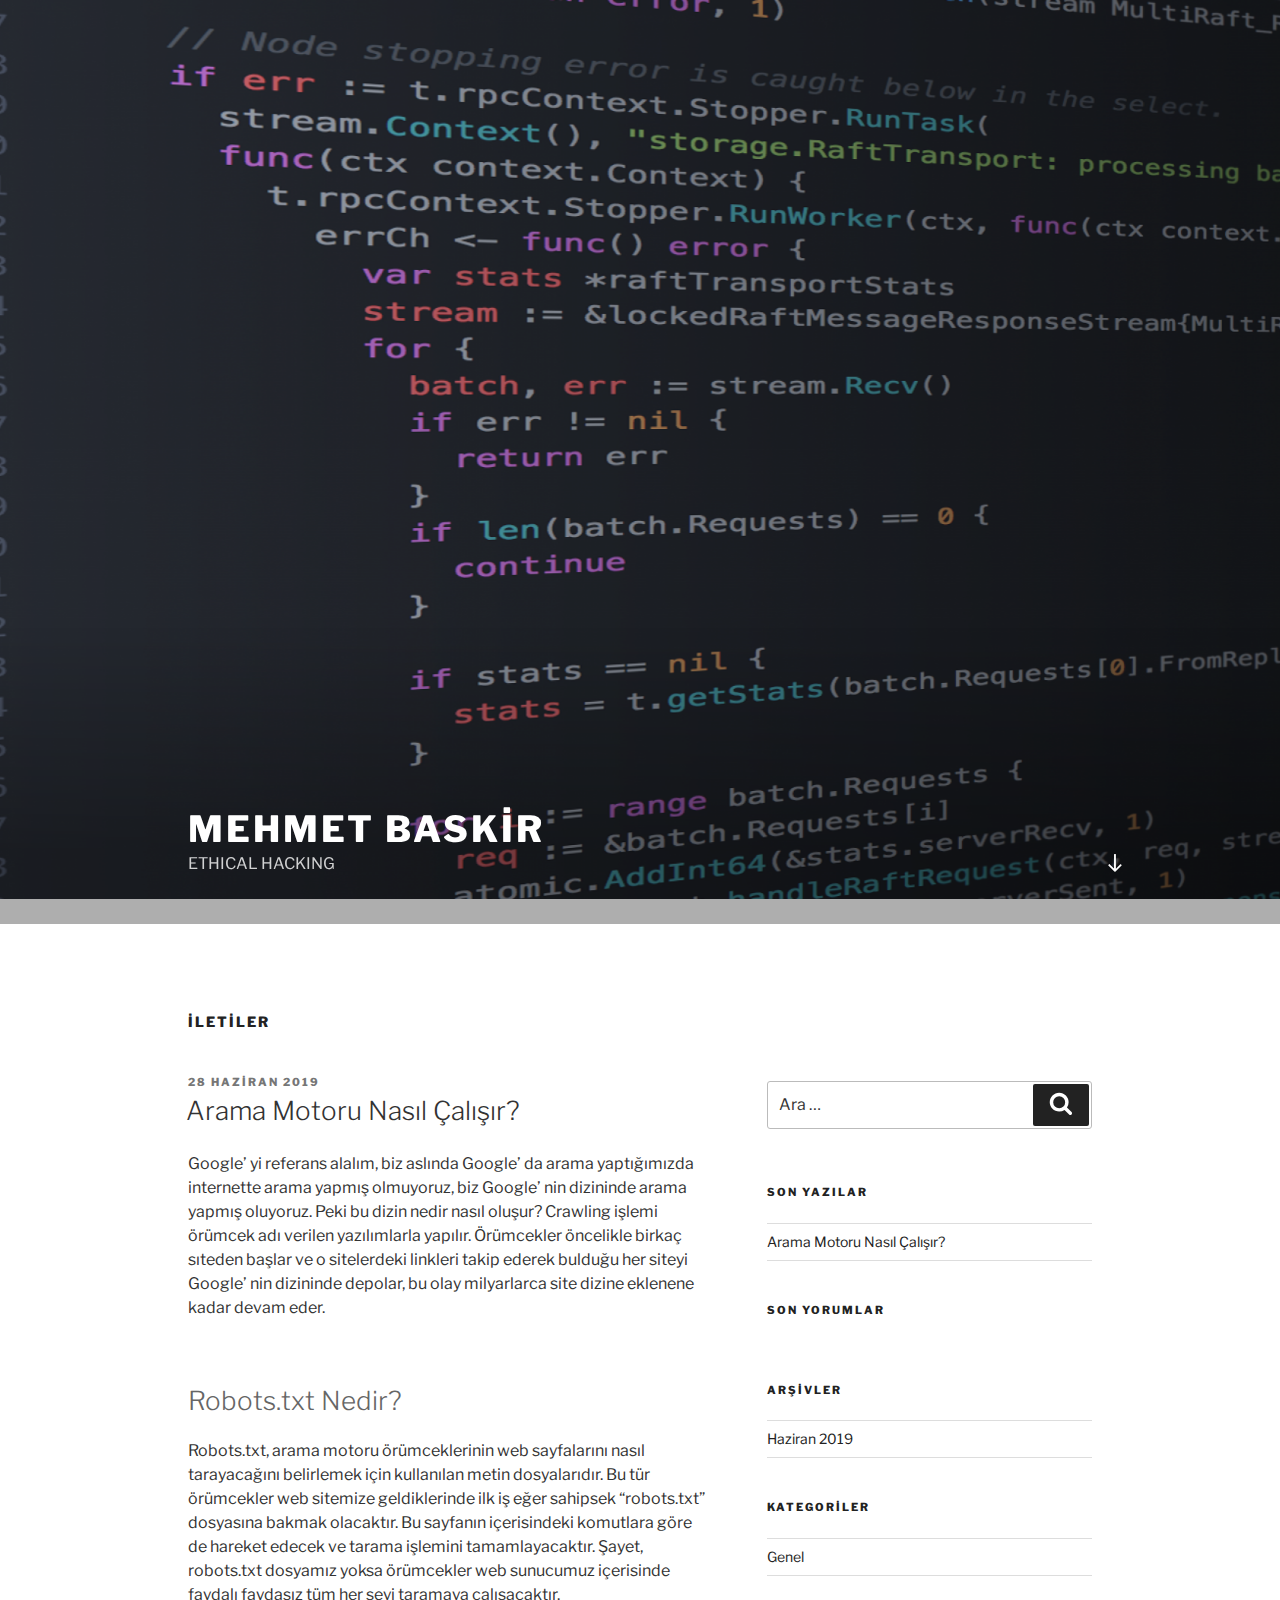
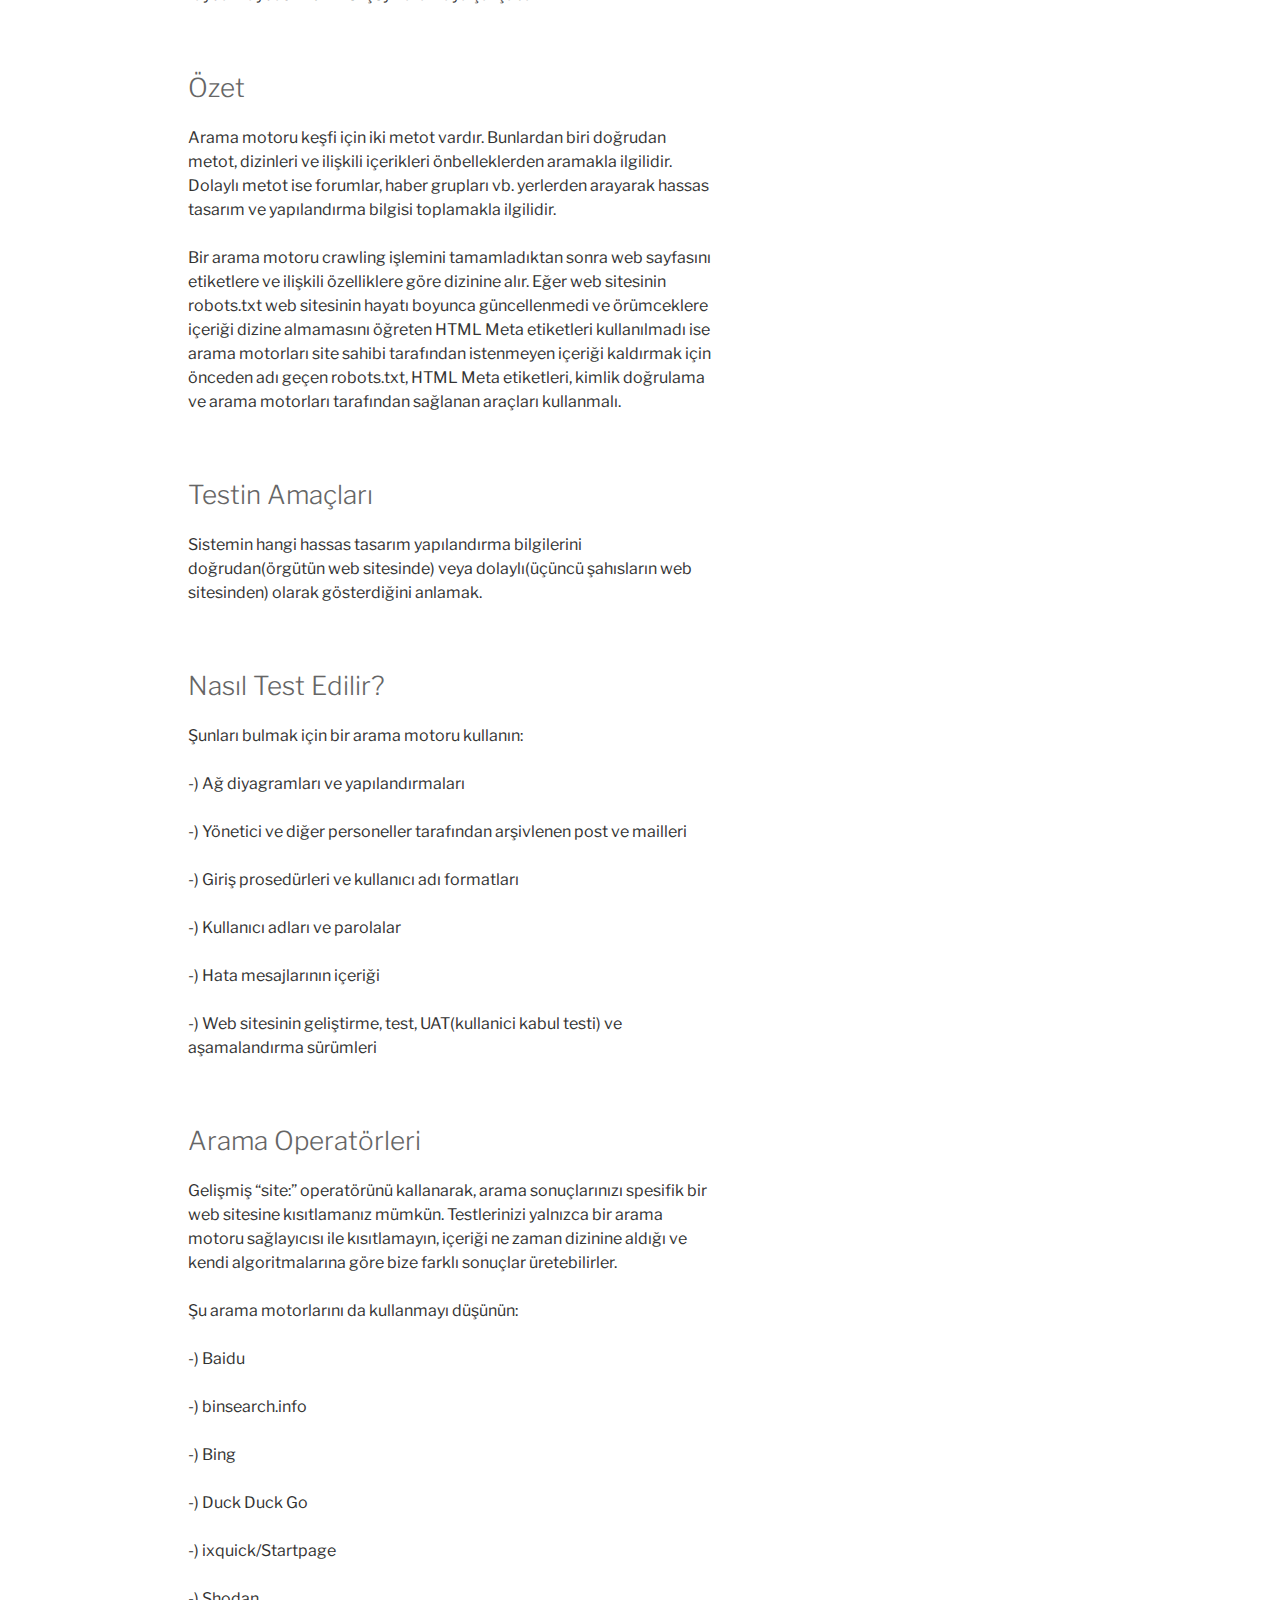
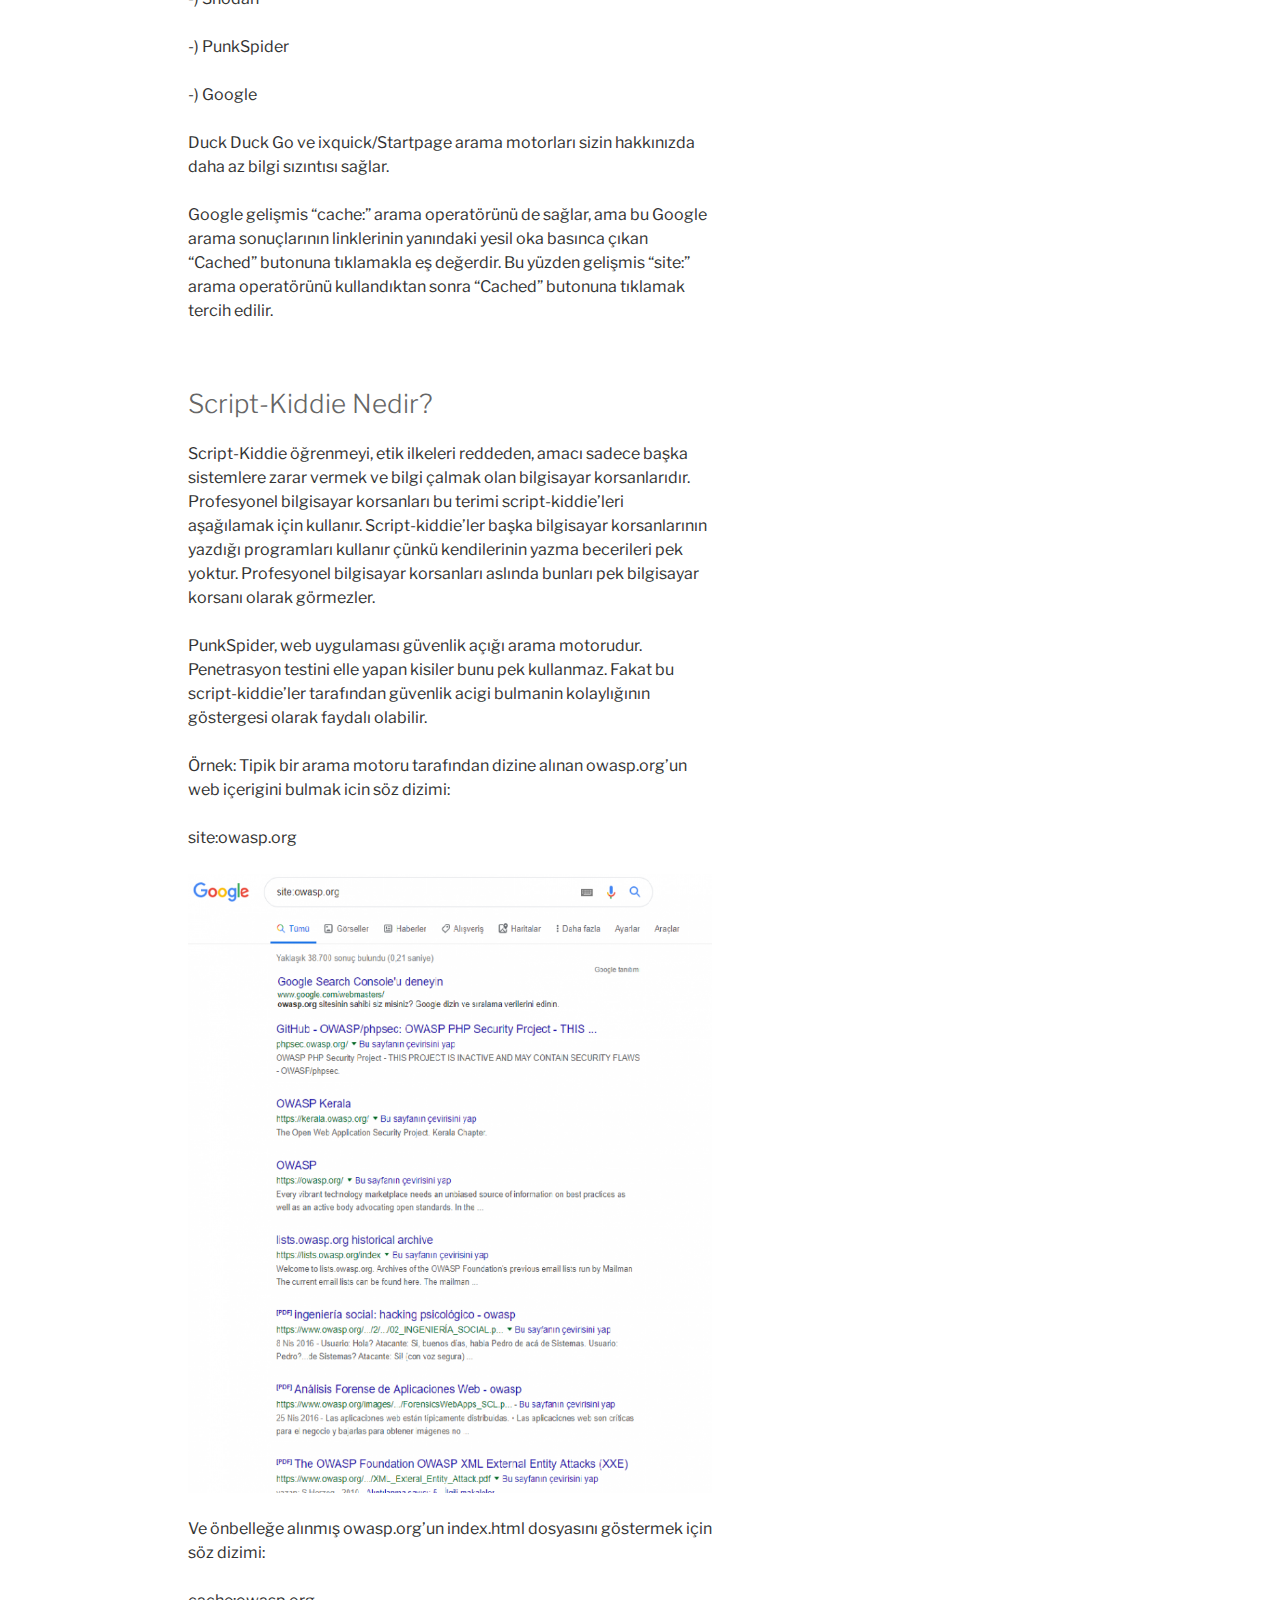
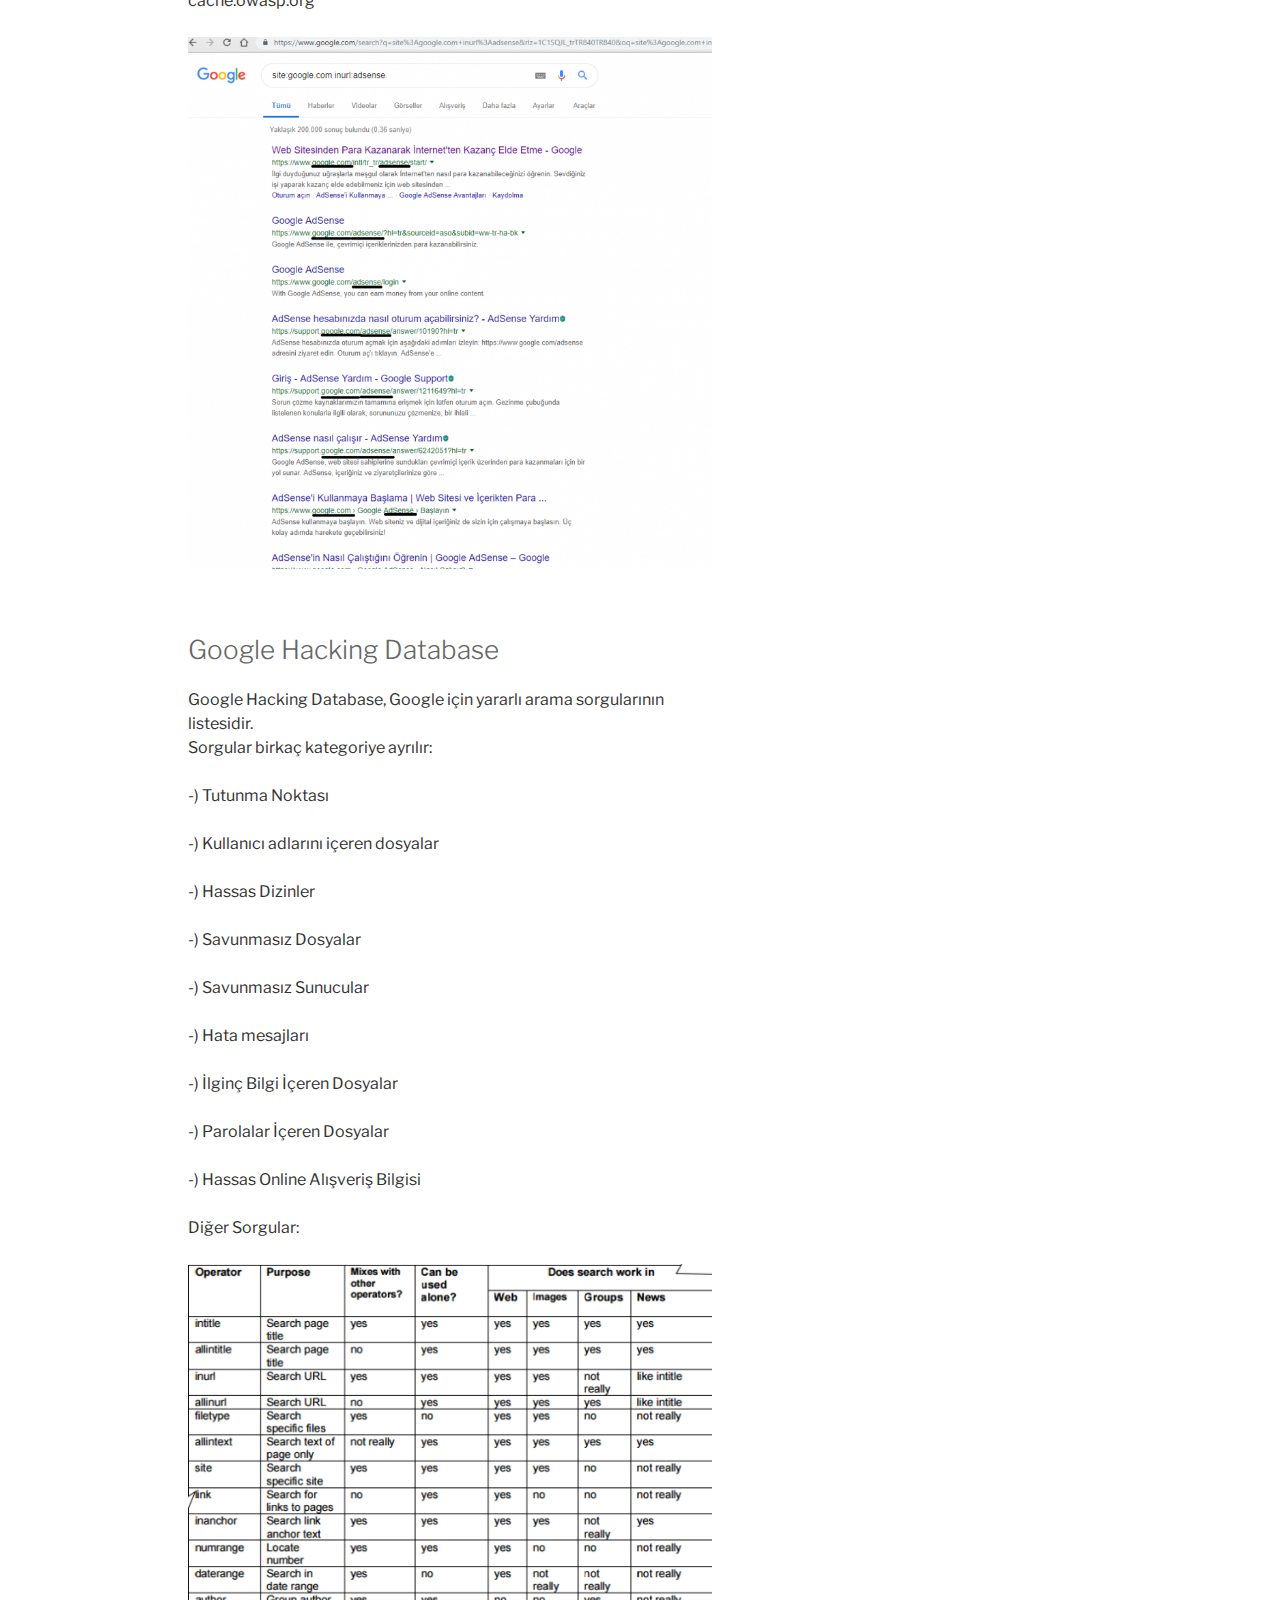
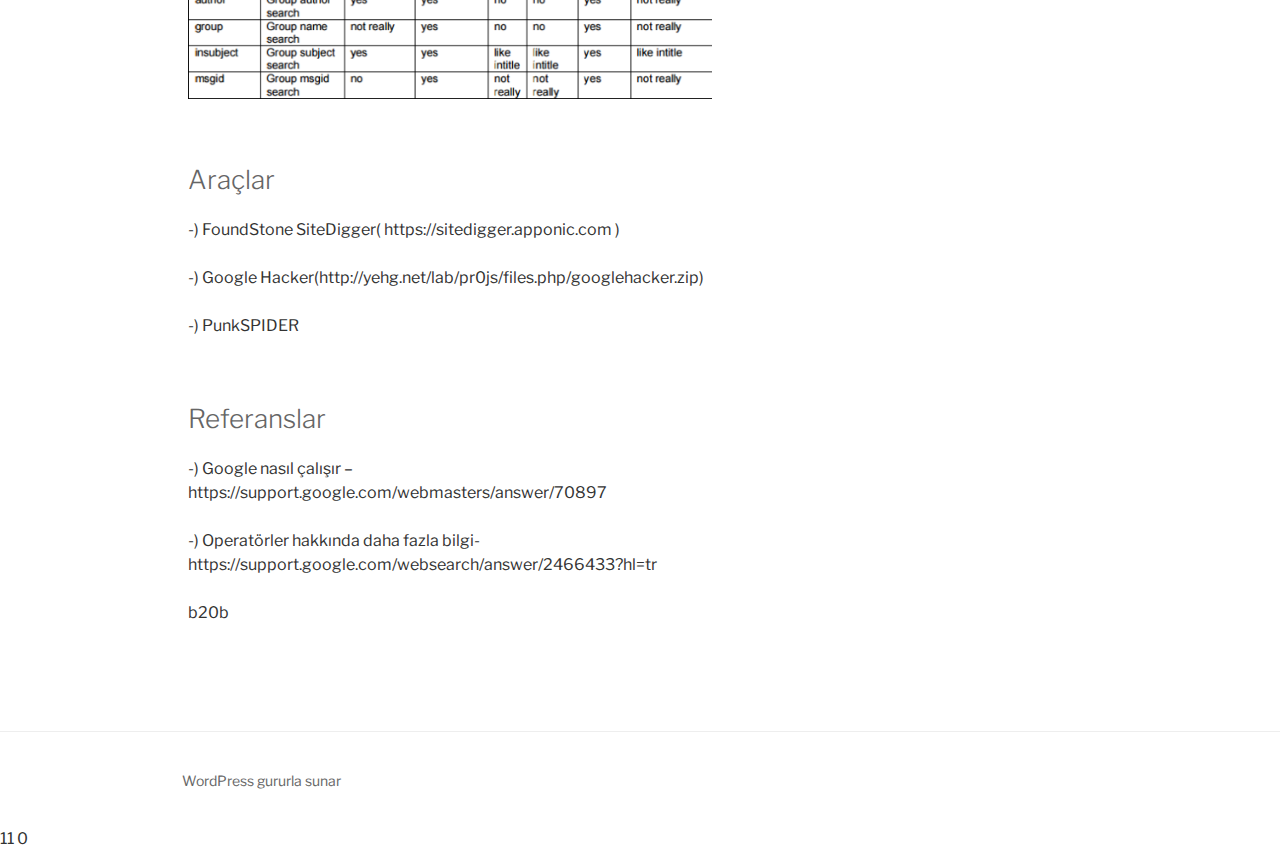
==== commit 79b65f44: "changes" ====
--- a/index.html
+++ b/index.html
@@ -1,4 +1,4 @@
-396c
+3b1a
 <!DOCTYPE html>
 <html lang="tr" class="no-js no-svg">
 <head>
@@ -7,7 +7,7 @@
 <link rel="profile" href="http://gmpg.org/xfn/11">
 
 <script>(function(html){html.className = html.className.replace(/\bno-js\b/,'js')})(document.documentElement);</script>
-<title>Mehmet Baskir &#8211; Bir başka WordPress sitesi</title>
+<title>Mehmet Baskir &#8211; ETHICAL HACKING</title>
 <link rel='dns-prefetch' href='//fonts.googleapis.com' />
 <link rel='dns-prefetch' href='//s.w.org' />
 <link href='https://fonts.gstatic.com/' crossorigin rel='preconnect' />
@@ -60,7 +60,7 @@
 		<div class="custom-header">
 
 		<div class="custom-header-media">
-			<div id="wp-custom-header" class="wp-custom-header"><img src="https://mehmetbaskir.github.io/mehmetbaskir/wp-content/themes/twentyseventeen/assets/images/header.jpg" width="2000" height="1200" alt="Mehmet Baskir" /></div>		</div>
+			<div id="wp-custom-header" class="wp-custom-header"><img src="https://mehmetbaskir.github.io/mehmetbaskir/wp-content/uploads/2019/06/cropped-1_iwPLQjyFYRTVeQ2cb4S9rA.png" width="2000" height="1199" alt="Mehmet Baskir" srcset="https://mehmetbaskir.github.io/mehmetbaskir/wp-content/uploads/2019/06/cropped-1_iwPLQjyFYRTVeQ2cb4S9rA.png 2000w, https://mehmetbaskir.github.io/mehmetbaskir/wp-content/uploads/2019/06/cropped-1_iwPLQjyFYRTVeQ2cb4S9rA-300x180.png 300w, https://mehmetbaskir.github.io/mehmetbaskir/wp-content/uploads/2019/06/cropped-1_iwPLQjyFYRTVeQ2cb4S9rA-768x460.png 768w, https://mehmetbaskir.github.io/mehmetbaskir/wp-content/uploads/2019/06/cropped-1_iwPLQjyFYRTVeQ2cb4S9rA-1024x614.png 1024w" sizes="100vw" /></div>		</div>
 
 	<div class="site-branding">
 	<div class="wrap">
@@ -69,7 +69,7 @@
 		<div class="site-branding-text">
 							<h1 class="site-title"><a href="https://mehmetbaskir.github.io/mehmetbaskir/" rel="home">Mehmet Baskir</a></h1>
 			
-							<p class="site-description">Bir başka WordPress sitesi</p>
+							<p class="site-description">ETHICAL HACKING</p>
 					</div><!-- .site-branding-text -->
 
 				<a href="#content" class="menu-scroll-down"><svg class="icon icon-arrow-right" aria-hidden="true" role="img"> <use href="#icon-arrow-right" xlink:href="#icon-arrow-right"></use> </svg><span class="screen-reader-text">İçeriğe kaydır</span></a>
@@ -332,7 +332,7 @@
 
 <p>-) Operatörler hakkında daha fazla bilgi- https://support.google.com/websearch/answer/2466433?hl=tr</p>
 
-b446
+b20b
 	</div><!-- .entry-content -->
 
 	
@@ -363,11 +363,6 @@
 				<li class="cat-item cat-item-1"><a href="https://mehmetbaskir.github.io/mehmetbaskir/category/genel/">Genel</a>
 </li>
 		</ul>
-			</section><section id="meta-2" class="widget widget_meta"><h2 class="widget-title">Meta</h2>			<ul>
-						<li><a href="https://mehmetbaskir.github.io/mehmetbaskir/wp-login.php">Giriş</a></li>
-			<li><a href="https://mehmetbaskir.github.io/mehmetbaskir/feed/">Yazılar <abbr title="Really Simple Syndication">RSS</abbr></a></li>
-			<li><a href="https://mehmetbaskir.github.io/mehmetbaskir/comments/feed/">Yorumlar <abbr title="Really Simple Syndication">RSS</abbr></a></li>
-			<li><a href="https://wordpress.org/" title="WordPress&#8217;in desteğiyle, kişisel yayım ortamı.">WordPress.org</a></li>			</ul>
 			</section></aside><!-- #secondary -->
 </div><!-- .wrap -->
 
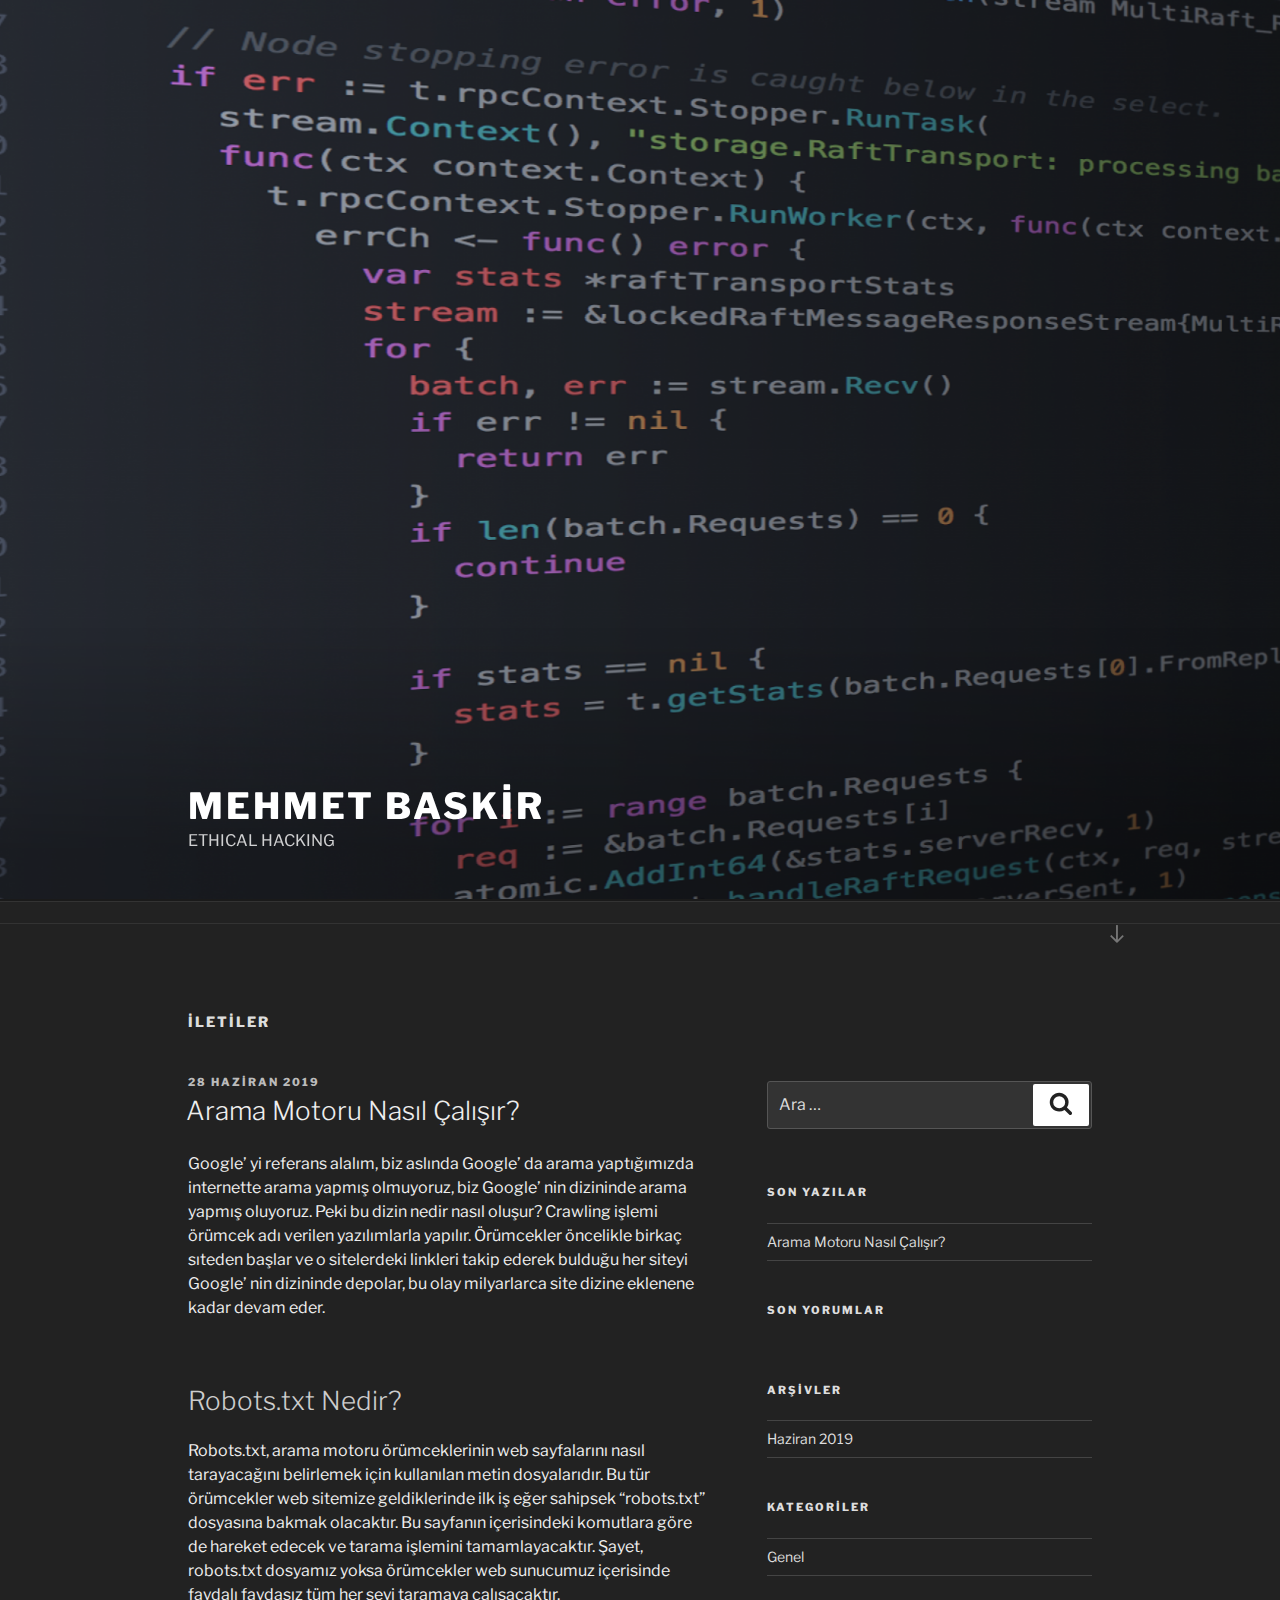
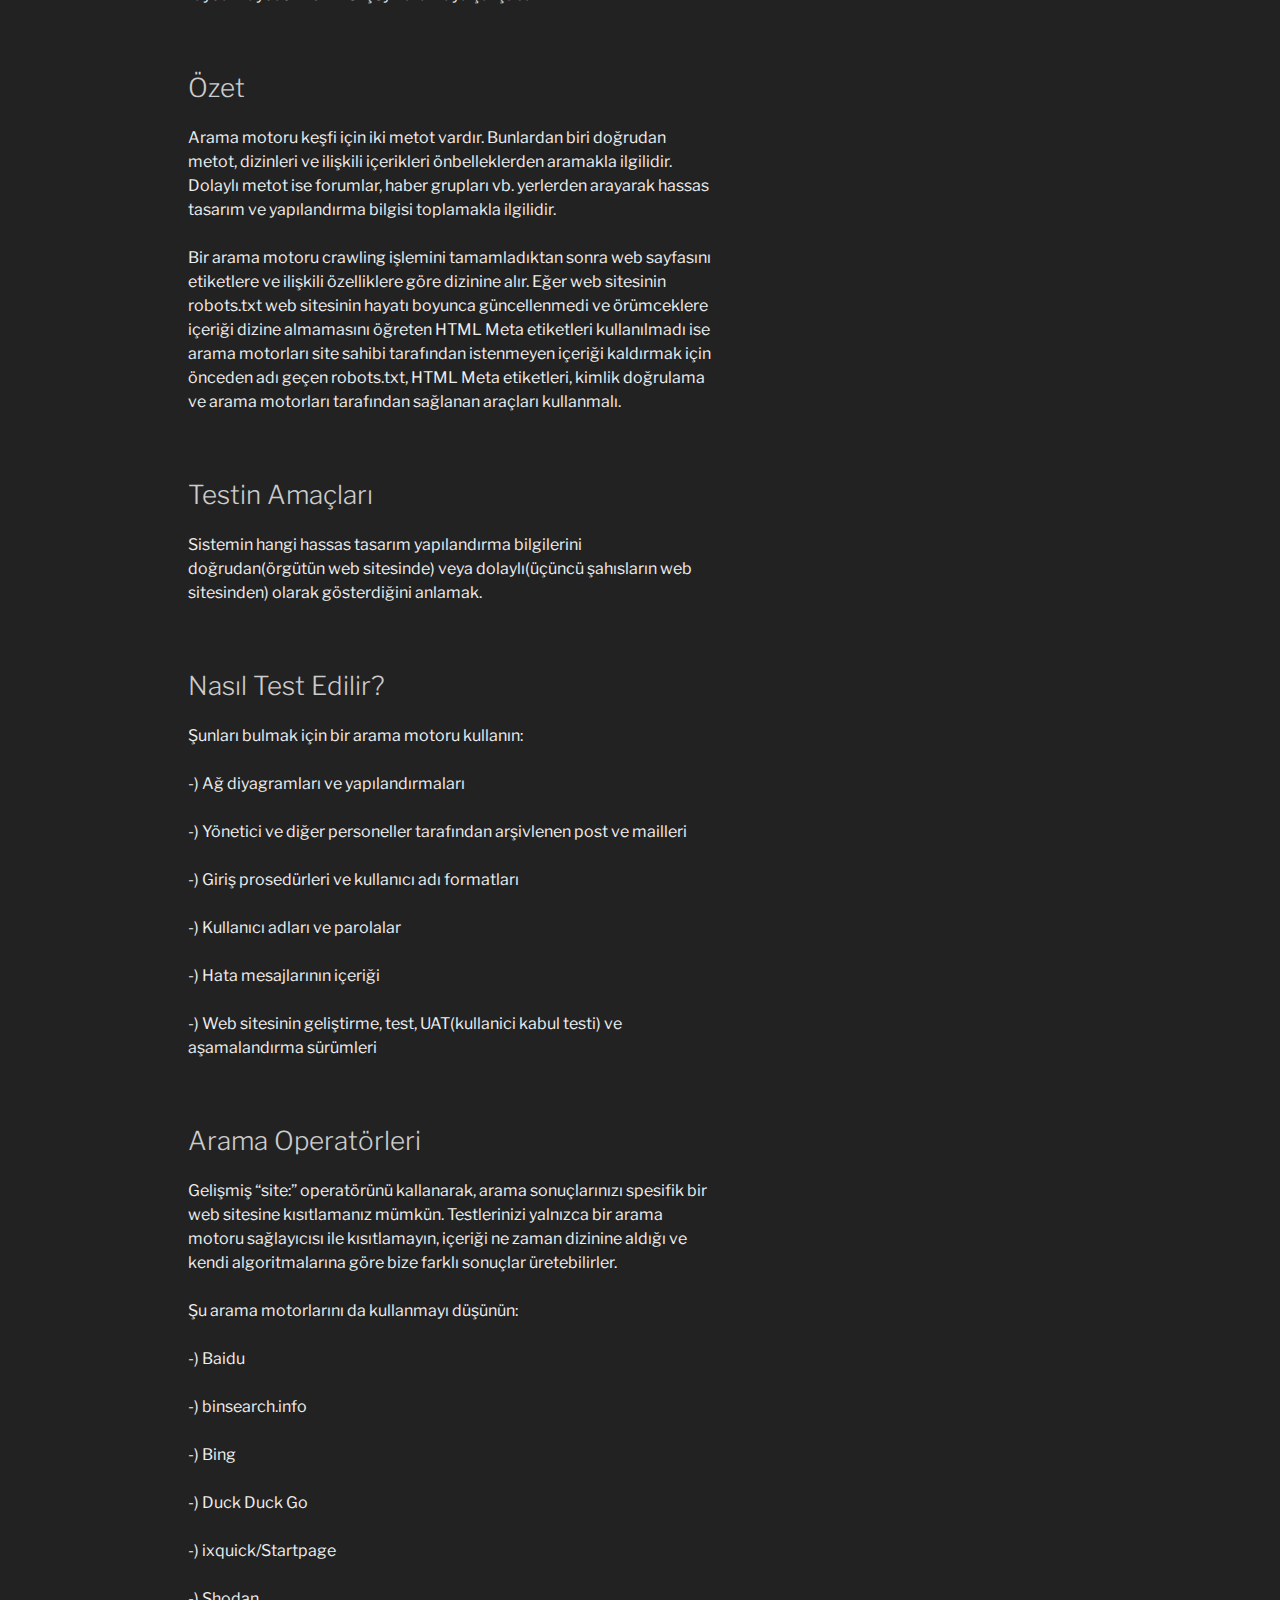
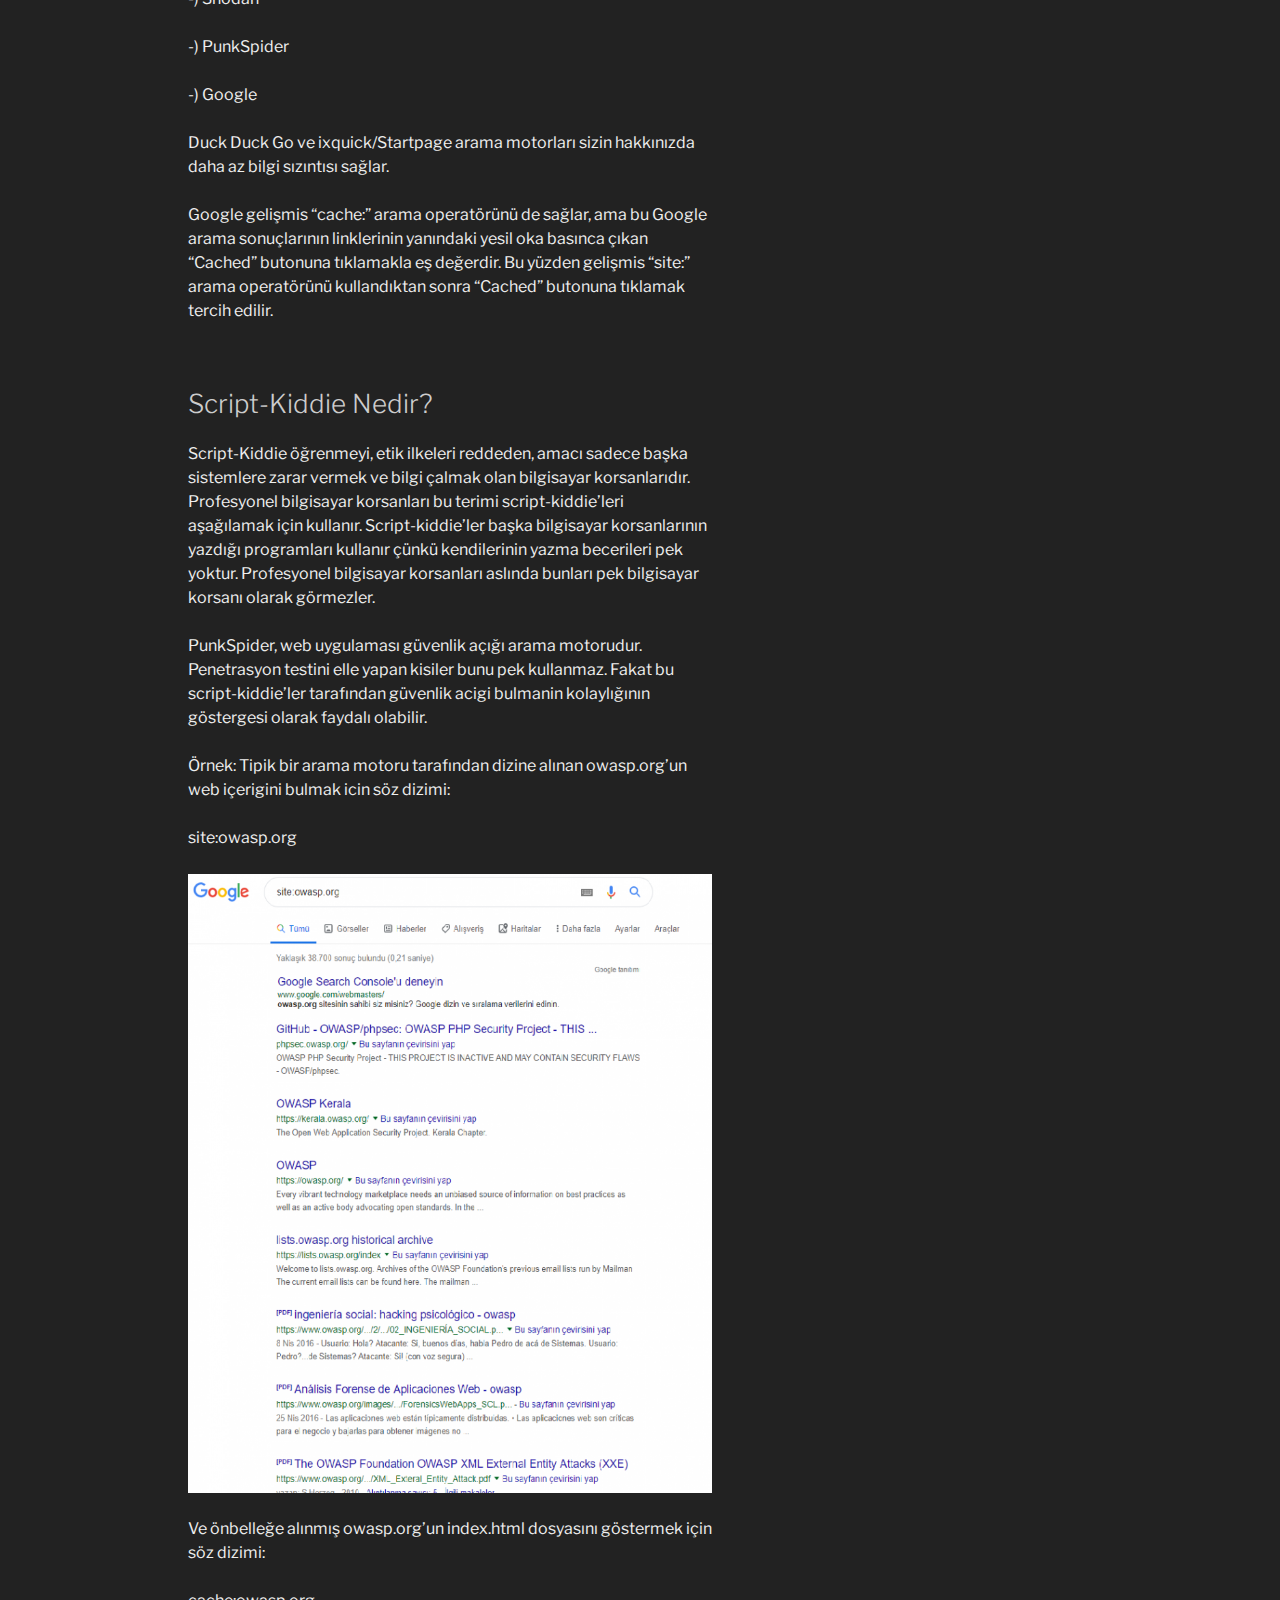
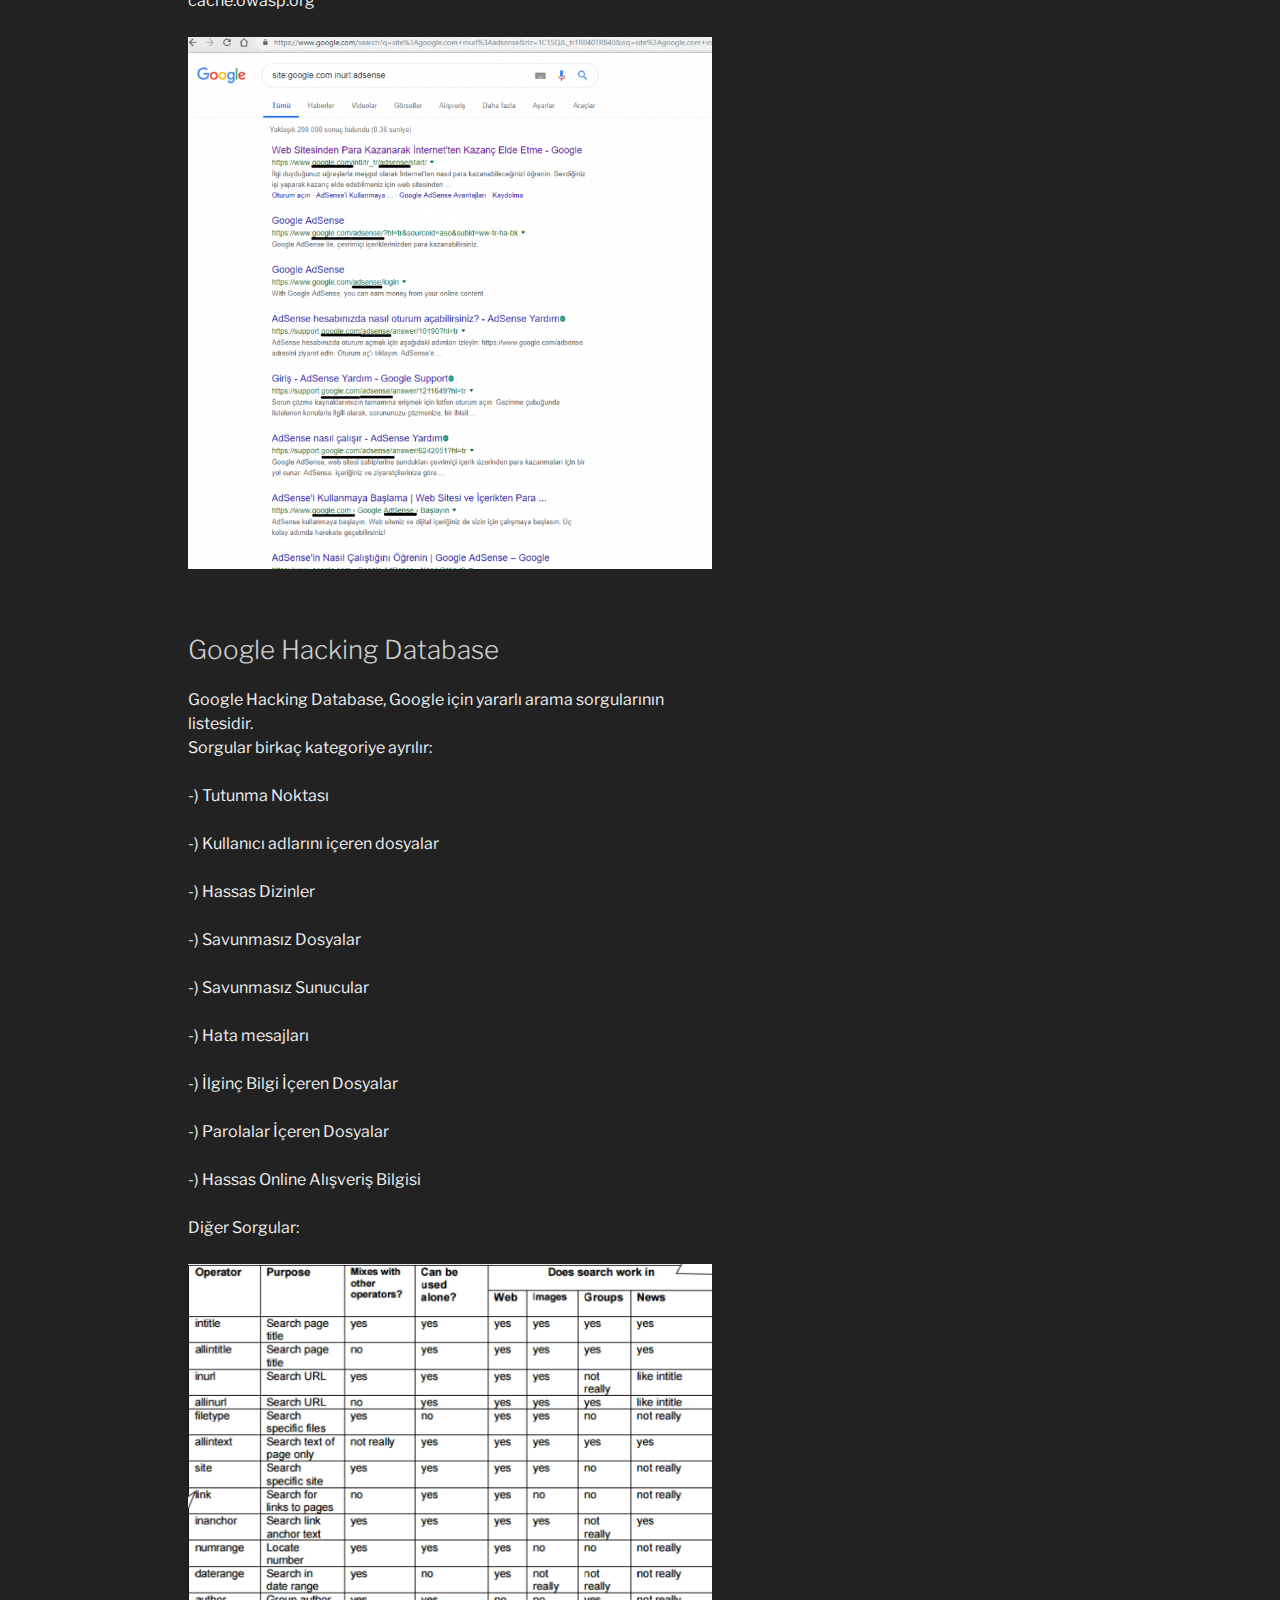
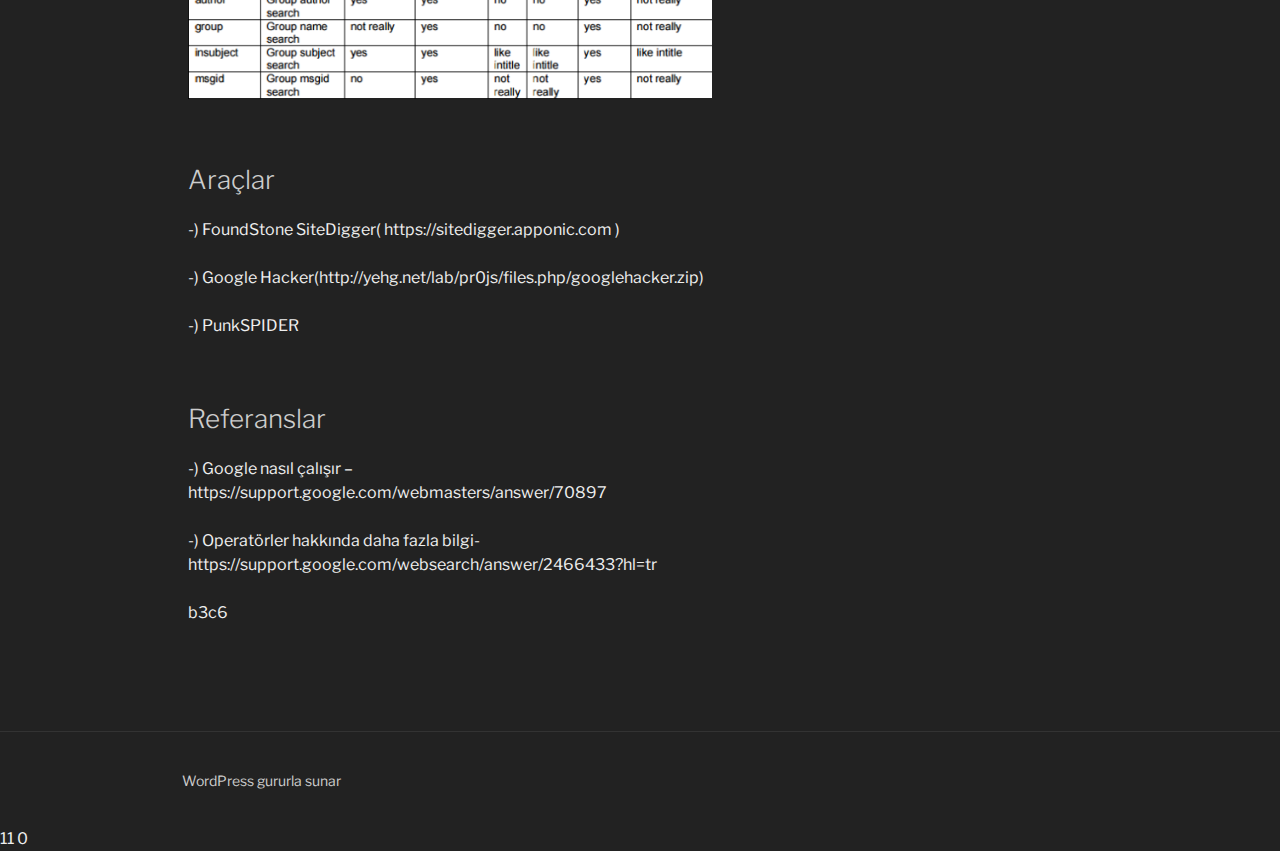
==== commit 323110f8: "Update index.html" ====
--- a/index.html
+++ b/index.html
@@ -1,4 +1,4 @@
-3b1a
+2061
 <!DOCTYPE html>
 <html lang="tr" class="no-js no-svg">
 <head>
@@ -36,6 +36,7 @@
 <link rel='stylesheet' id='twentyseventeen-fonts-css'  href='https://fonts.googleapis.com/css?family=Libre+Franklin%3A300%2C300i%2C400%2C400i%2C600%2C600i%2C800%2C800i&#038;subset=latin%2Clatin-ext' type='text/css' media='all' />
 <link rel='stylesheet' id='twentyseventeen-style-css'  href='https://mehmetbaskir.github.io/mehmetbaskir/wp-content/themes/twentyseventeen/style.css?ver=5.2.2' type='text/css' media='all' />
 <link rel='stylesheet' id='twentyseventeen-block-style-css'  href='https://mehmetbaskir.github.io/mehmetbaskir/wp-content/themes/twentyseventeen/assets/css/blocks.css?ver=1.1' type='text/css' media='all' />
+<link rel='stylesheet' id='twentyseventeen-colors-dark-css'  href='https://mehmetbaskir.github.io/mehmetbaskir/wp-content/themes/twentyseventeen/assets/css/colors-dark.css?ver=1.0' type='text/css' media='all' />
 <!--[if lt IE 9]>
 <link rel='stylesheet' id='twentyseventeen-ie8-css'  href='https://mehmetbaskir.github.io/mehmetbaskir/wp-content/themes/twentyseventeen/assets/css/ie8.css?ver=1.0' type='text/css' media='all' />
 <![endif]-->
@@ -49,9 +50,31 @@
 <link rel="wlwmanifest" type="application/wlwmanifest+xml" href="https://mehmetbaskir.github.io/mehmetbaskir/wp-includes/wlwmanifest.xml" /> 
 <meta name="generator" content="WordPress 5.2.2" />
 		<style type="text/css">.recentcomments a{display:inline !important;padding:0 !important;margin:0 !important;}</style>
+				<style id="twentyseventeen-custom-header-styles" type="text/css">
+				.site-title a,
+		.colors-dark .site-title a,
+		.colors-custom .site-title a,
+		body.has-header-image .site-title a,
+		body.has-header-video .site-title a,
+		body.has-header-image.colors-dark .site-title a,
+		body.has-header-video.colors-dark .site-title a,
+		body.has-header-image.colors-custom .site-title a,
+		body.has-header-video.colors-custom .site-title a,
+		.site-description,
+		.colors-dark .site-description,
+		.colors-custom .site-description,
+		body.has-header-image .site-description,
+		body.has-header-video .site-description,
+		body.has-header-image.colors-dark .site-description,
+		body.has-header-video.colors-dark .site-description,
+		body.has-header-image.colors-custom .site-description,
+		body.has-header-video.colors-custom .site-description {
+			color: #ffffff;
+		}
+		</style>
 		</head>
 
-<body class="home blog wp-embed-responsive hfeed has-header-image has-sidebar colors-light">
+<body class="home blog wp-embed-responsive hfeed has-header-image has-sidebar colors-dark">
 <div id="page" class="site">
 	<a class="skip-link screen-reader-text" href="#content">İçeriğe geç</a>
 
@@ -72,13 +95,25 @@
 							<p class="site-description">ETHICAL HACKING</p>
 					</div><!-- .site-branding-text -->
 
-				<a href="#content" class="menu-scroll-down"><svg class="icon icon-arrow-right" aria-hidden="true" role="img"> <use href="#icon-arrow-right" xlink:href="#icon-arrow-right"></use> </svg><span class="screen-reader-text">İçeriğe kaydır</span></a>
-	
+		
 	</div><!-- .wrap -->
 </div><!-- .site-branding -->
 
 </div><!-- .custom-header -->
 
+					<div class="navigation-top">
+				<div class="wrap">
+					<nav id="site-navigation" class="main-navigation" role="navigation" aria-label="Üst menü">
+	<button class="menu-toggle" aria-controls="top-menu" aria-expanded="false">
+		<svg class="icon icon-bars" aria-hidden="true" role="img"> <use href="#icon-bars" xlink:href="#icon-bars"></use> </svg>
+2131
+<svg class="icon icon-close" aria-hidden="true" role="img"> <use href="#icon-close" xlink:href="#icon-close"></use> </svg>Menü	</button>
+
+	
+			<a href="#content" class="menu-scroll-down"><svg class="icon icon-arrow-right" aria-hidden="true" role="img"> <use href="#icon-arrow-right" xlink:href="#icon-arrow-right"></use> </svg><span class="screen-reader-text">İçeriğe kaydır</span></a>
+	</nav><!-- #site-navigation -->
+				</div><!-- .wrap -->
+			</div><!-- .navigation-top -->
 		
 	</header><!-- #masthead -->
 
@@ -332,7 +367,7 @@
 
 <p>-) Operatörler hakkında daha fazla bilgi- https://support.google.com/websearch/answer/2466433?hl=tr</p>
 
-b20b
+b3c6
 	</div><!-- .entry-content -->
 
 	
@@ -382,10 +417,11 @@
 </div><!-- #page -->
 <script type='text/javascript'>
 /* <![CDATA[ */
-var twentyseventeenScreenReaderText = {"quote":"<svg class=\"icon icon-quote-right\" aria-hidden=\"true\" role=\"img\"> <use href=\"#icon-quote-right\" xlink:href=\"#icon-quote-right\"><\/use> <\/svg>"};
+var twentyseventeenScreenReaderText = {"quote":"<svg class=\"icon icon-quote-right\" aria-hidden=\"true\" role=\"img\"> <use href=\"#icon-quote-right\" xlink:href=\"#icon-quote-right\"><\/use> <\/svg>","expand":"Alt men\u00fcy\u00fc geni\u015flet","collapse":"Alt men\u00fcy\u00fc toparla","icon":"<svg class=\"icon icon-angle-down\" aria-hidden=\"true\" role=\"img\"> <use href=\"#icon-angle-down\" xlink:href=\"#icon-angle-down\"><\/use> <span class=\"svg-fallback icon-angle-down\"><\/span><\/svg>"};
 /* ]]> */
 </script>
 <script type='text/javascript' src='https://mehmetbaskir.github.io/mehmetbaskir/wp-content/themes/twentyseventeen/assets/js/skip-link-focus-fix.js?ver=1.0'></script>
+<script type='text/javascript' src='https://mehmetbaskir.github.io/mehmetbaskir/wp-content/themes/twentyseventeen/assets/js/navigation.js?ver=1.0'></script>
 <script type='text/javascript' src='https://mehmetbaskir.github.io/mehmetbaskir/wp-content/themes/twentyseventeen/assets/js/global.js?ver=1.0'></script>
 <script type='text/javascript' src='https://mehmetbaskir.github.io/mehmetbaskir/wp-content/themes/twentyseventeen/assets/js/jquery.scrollTo.js?ver=2.1.2'></script>
 <script type='text/javascript' src='https://mehmetbaskir.github.io/mehmetbaskir/wp-includes/js/wp-embed.min.js?ver=5.2.2'></script>
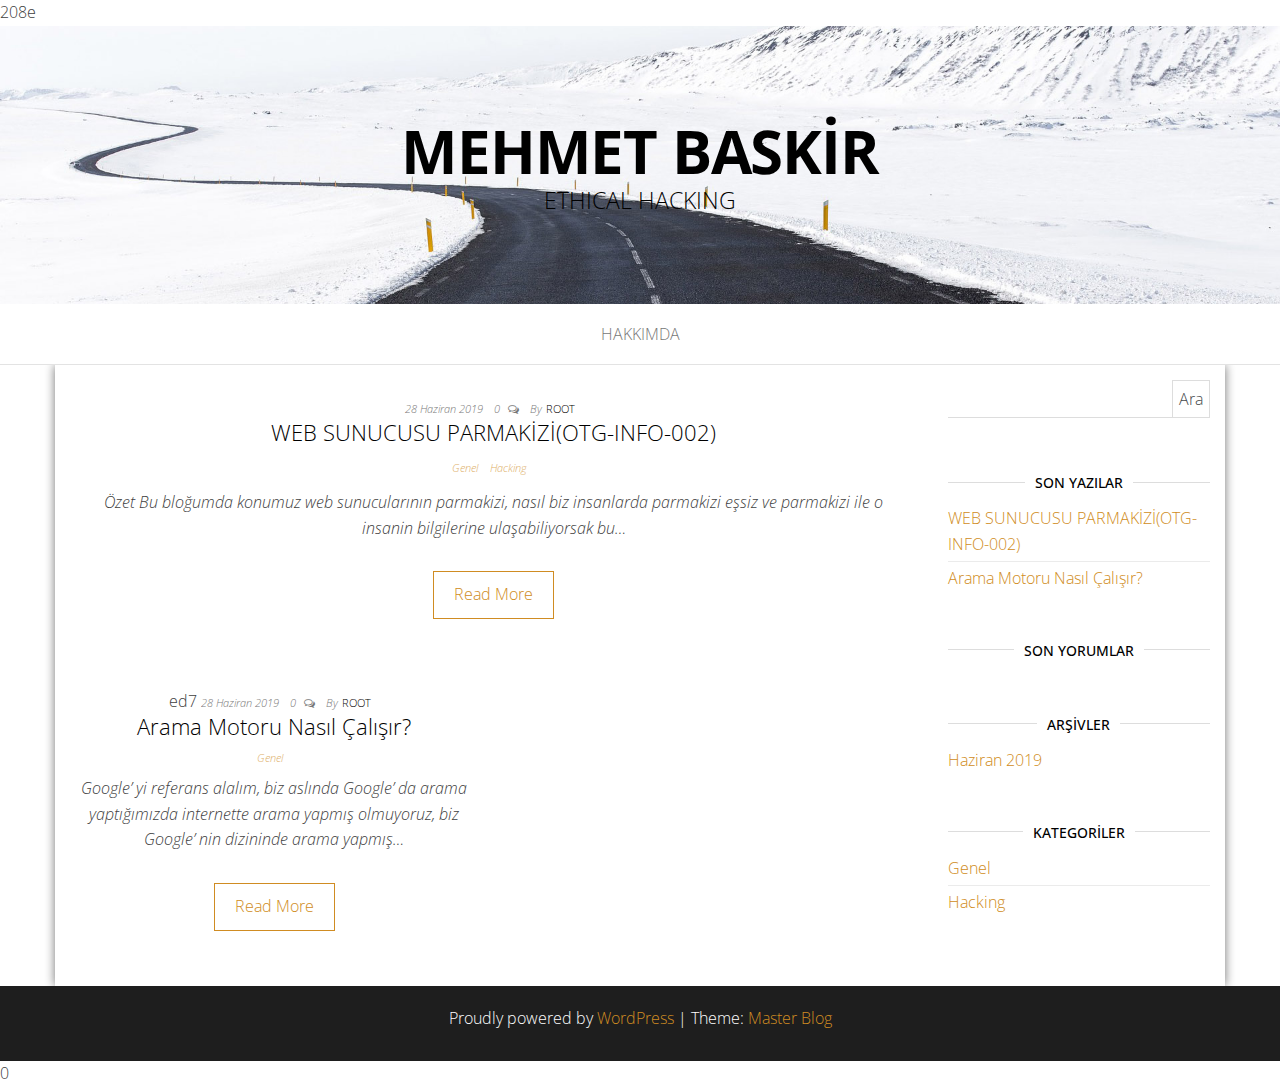
==== commit 97a035d0: "change theme" ====
--- a/index.html
+++ b/index.html
@@ -1,16 +1,14 @@
-2061
+208e
 <!DOCTYPE html>
-<html lang="tr" class="no-js no-svg">
-<head>
-<meta charset="UTF-8">
-<meta name="viewport" content="width=device-width, initial-scale=1">
-<link rel="profile" href="http://gmpg.org/xfn/11">
-
-<script>(function(html){html.className = html.className.replace(/\bno-js\b/,'js')})(document.documentElement);</script>
-<title>Mehmet Baskir &#8211; ETHICAL HACKING</title>
+<html lang="tr">
+	<head>
+		<meta http-equiv="content-type" content="text/html; charset=UTF-8" />
+		<meta http-equiv="X-UA-Compatible" content="IE=edge">
+		<meta name="viewport" content="width=device-width, initial-scale=1">
+		<link rel="pingback" href="https://mehmetbaskir.github.io/mehmetbaskir/xmlrpc.php" />
+		<title>Mehmet Baskir &#8211; ETHICAL HACKING</title>
 <link rel='dns-prefetch' href='//fonts.googleapis.com' />
 <link rel='dns-prefetch' href='//s.w.org' />
-<link href='https://fonts.gstatic.com/' crossorigin rel='preconnect' />
 <link rel="alternate" type="application/rss+xml" title="Mehmet Baskir &raquo; beslemesi" href="https://mehmetbaskir.github.io/mehmetbaskir/feed/" />
 <link rel="alternate" type="application/rss+xml" title="Mehmet Baskir &raquo; yorum beslemesi" href="https://mehmetbaskir.github.io/mehmetbaskir/comments/feed/" />
 		<script type="text/javascript">
@@ -32,17 +30,10 @@
 }
 </style>
 	<link rel='stylesheet' id='wp-block-library-css'  href='https://mehmetbaskir.github.io/mehmetbaskir/wp-includes/css/dist/block-library/style.min.css?ver=5.2.2' type='text/css' media='all' />
-<link rel='stylesheet' id='wp-block-library-theme-css'  href='https://mehmetbaskir.github.io/mehmetbaskir/wp-includes/css/dist/block-library/theme.min.css?ver=5.2.2' type='text/css' media='all' />
-<link rel='stylesheet' id='twentyseventeen-fonts-css'  href='https://fonts.googleapis.com/css?family=Libre+Franklin%3A300%2C300i%2C400%2C400i%2C600%2C600i%2C800%2C800i&#038;subset=latin%2Clatin-ext' type='text/css' media='all' />
-<link rel='stylesheet' id='twentyseventeen-style-css'  href='https://mehmetbaskir.github.io/mehmetbaskir/wp-content/themes/twentyseventeen/style.css?ver=5.2.2' type='text/css' media='all' />
-<link rel='stylesheet' id='twentyseventeen-block-style-css'  href='https://mehmetbaskir.github.io/mehmetbaskir/wp-content/themes/twentyseventeen/assets/css/blocks.css?ver=1.1' type='text/css' media='all' />
-<link rel='stylesheet' id='twentyseventeen-colors-dark-css'  href='https://mehmetbaskir.github.io/mehmetbaskir/wp-content/themes/twentyseventeen/assets/css/colors-dark.css?ver=1.0' type='text/css' media='all' />
-<!--[if lt IE 9]>
-<link rel='stylesheet' id='twentyseventeen-ie8-css'  href='https://mehmetbaskir.github.io/mehmetbaskir/wp-content/themes/twentyseventeen/assets/css/ie8.css?ver=1.0' type='text/css' media='all' />
-<![endif]-->
-<!--[if lt IE 9]>
-<script type='text/javascript' src='https://mehmetbaskir.github.io/mehmetbaskir/wp-content/themes/twentyseventeen/assets/js/html5.js?ver=3.7.3'></script>
-<![endif]-->
+<link rel='stylesheet' id='master-blog-fonts-css'  href='https://fonts.googleapis.com/css?family=Open+Sans%3A300%2C400%2C700&#038;subset=latin-ext' type='text/css' media='all' />
+<link rel='stylesheet' id='bootstrap-css'  href='https://mehmetbaskir.github.io/mehmetbaskir/wp-content/themes/master-blog/css/bootstrap.css?ver=3.3.7' type='text/css' media='all' />
+<link rel='stylesheet' id='master-blog-stylesheet-css'  href='https://mehmetbaskir.github.io/mehmetbaskir/wp-content/themes/master-blog/style.css?ver=1.0.5' type='text/css' media='all' />
+<link rel='stylesheet' id='font-awesome-css'  href='https://mehmetbaskir.github.io/mehmetbaskir/wp-content/themes/master-blog/css/font-awesome.min.css?ver=4.7.0' type='text/css' media='all' />
 <script type='text/javascript' src='https://mehmetbaskir.github.io/mehmetbaskir/wp-includes/js/jquery/jquery.js?ver=1.12.4-wp'></script>
 <script type='text/javascript' src='https://mehmetbaskir.github.io/mehmetbaskir/wp-includes/js/jquery/jquery-migrate.min.js?ver=1.4.1'></script>
 <link rel='https://api.w.org/' href='https://mehmetbaskir.github.io/mehmetbaskir/wp-json/' />
@@ -50,538 +41,164 @@
 <link rel="wlwmanifest" type="application/wlwmanifest+xml" href="https://mehmetbaskir.github.io/mehmetbaskir/wp-includes/wlwmanifest.xml" /> 
 <meta name="generator" content="WordPress 5.2.2" />
 		<style type="text/css">.recentcomments a{display:inline !important;padding:0 !important;margin:0 !important;}</style>
-				<style id="twentyseventeen-custom-header-styles" type="text/css">
-				.site-title a,
-		.colors-dark .site-title a,
-		.colors-custom .site-title a,
-		body.has-header-image .site-title a,
-		body.has-header-video .site-title a,
-		body.has-header-image.colors-dark .site-title a,
-		body.has-header-video.colors-dark .site-title a,
-		body.has-header-image.colors-custom .site-title a,
-		body.has-header-video.colors-custom .site-title a,
-		.site-description,
-		.colors-dark .site-description,
-		.colors-custom .site-description,
-		body.has-header-image .site-description,
-		body.has-header-video .site-description,
-		body.has-header-image.colors-dark .site-description,
-		body.has-header-video.colors-dark .site-description,
-		body.has-header-image.colors-custom .site-description,
-		body.has-header-video.colors-custom .site-description {
-			color: #ffffff;
-		}
-		</style>
-		</head>
-
-<body class="home blog wp-embed-responsive hfeed has-header-image has-sidebar colors-dark">
-<div id="page" class="site">
-	<a class="skip-link screen-reader-text" href="#content">İçeriğe geç</a>
-
-	<header id="masthead" class="site-header" role="banner">
-
-		<div class="custom-header">
-
-		<div class="custom-header-media">
-			<div id="wp-custom-header" class="wp-custom-header"><img src="https://mehmetbaskir.github.io/mehmetbaskir/wp-content/uploads/2019/06/cropped-1_iwPLQjyFYRTVeQ2cb4S9rA.png" width="2000" height="1199" alt="Mehmet Baskir" srcset="https://mehmetbaskir.github.io/mehmetbaskir/wp-content/uploads/2019/06/cropped-1_iwPLQjyFYRTVeQ2cb4S9rA.png 2000w, https://mehmetbaskir.github.io/mehmetbaskir/wp-content/uploads/2019/06/cropped-1_iwPLQjyFYRTVeQ2cb4S9rA-300x180.png 300w, https://mehmetbaskir.github.io/mehmetbaskir/wp-content/uploads/2019/06/cropped-1_iwPLQjyFYRTVeQ2cb4S9rA-768x460.png 768w, https://mehmetbaskir.github.io/mehmetbaskir/wp-content/uploads/2019/06/cropped-1_iwPLQjyFYRTVeQ2cb4S9rA-1024x614.png 1024w" sizes="100vw" /></div>		</div>
-
-	<div class="site-branding">
-	<div class="wrap">
-
-		
-		<div class="site-branding-text">
-							<h1 class="site-title"><a href="https://mehmetbaskir.github.io/mehmetbaskir/" rel="home">Mehmet Baskir</a></h1>
-			
-							<p class="site-description">ETHICAL HACKING</p>
-					</div><!-- .site-branding-text -->
-
-		
-	</div><!-- .wrap -->
-</div><!-- .site-branding -->
-
-</div><!-- .custom-header -->
-
-					<div class="navigation-top">
-				<div class="wrap">
-					<nav id="site-navigation" class="main-navigation" role="navigation" aria-label="Üst menü">
-	<button class="menu-toggle" aria-controls="top-menu" aria-expanded="false">
-		<svg class="icon icon-bars" aria-hidden="true" role="img"> <use href="#icon-bars" xlink:href="#icon-bars"></use> </svg>
-2131
-<svg class="icon icon-close" aria-hidden="true" role="img"> <use href="#icon-close" xlink:href="#icon-close"></use> </svg>Menü	</button>
-
-	
-			<a href="#content" class="menu-scroll-down"><svg class="icon icon-arrow-right" aria-hidden="true" role="img"> <use href="#icon-arrow-right" xlink:href="#icon-arrow-right"></use> </svg><span class="screen-reader-text">İçeriğe kaydır</span></a>
-	</nav><!-- #site-navigation -->
-				</div><!-- .wrap -->
-			</div><!-- .navigation-top -->
-		
-	</header><!-- #masthead -->
-
-	
-	<div class="site-content-contain">
-		<div id="content" class="site-content">
-
-<div class="wrap">
-		<header class="page-header">
-		<h2 class="page-title">İletiler</h2>
-	</header>
-	
-	<div id="primary" class="content-area">
-		<main id="main" class="site-main" role="main">
-
-			
-<article id="post-16" class="post-16 post type-post status-publish format-standard hentry category-genel">
-		<header class="entry-header">
-		<div class="entry-meta"><span class="screen-reader-text">Yayım tarihi</span> <a href="https://mehmetbaskir.github.io/mehmetbaskir/2019/06/28/arama-motoru-nasil-calisir/" rel="bookmark"><time class="entry-date published updated" datetime="2019-06-28T03:28:54+03:00">28 Haziran 2019</time></a></div><!-- .entry-meta --><h3 class="entry-title"><a href="https://mehmetbaskir.github.io/mehmetbaskir/2019/06/28/arama-motoru-nasil-calisir/" rel="bookmark">Arama Motoru Nasıl Çalışır?</a></h3>	</header><!-- .entry-header -->
-
-	
-	<div class="entry-content">
-		
-<p>Google’ yi referans alalım, biz aslında Google’ da arama yaptığımızda internette arama yapmış olmuyoruz, biz Google’ nin  dizininde arama yapmış oluyoruz. Peki bu dizin nedir nasıl oluşur? Crawling işlemi örümcek adı verilen yazılımlarla yapılır.  Örümcekler öncelikle birkaç sıteden başlar ve o sitelerdeki linkleri takip ederek bulduğu her siteyi Google’ nin dizininde depolar,  bu olay milyarlarca site dizine eklenene kadar devam eder.</p>
-
-
-
-<h2>Robots.txt Nedir?</h2>
-
-
-
-<p>Robots.txt, arama motoru örümceklerinin web sayfalarını nasıl tarayacağını belirlemek için kullanılan metin dosyalarıdır.  Bu tür örümcekler web sitemize geldiklerinde ilk iş eğer sahipsek “robots.txt” dosyasına bakmak olacaktır.  Bu sayfanın içerisindeki komutlara göre de hareket edecek ve tarama işlemini tamamlayacaktır.  Şayet, robots.txt dosyamız yoksa örümcekler web sunucumuz içerisinde faydalı faydasız tüm her şeyi taramaya çalışacaktır.</p>
-
-
-
-<h2>Özet</h2>
-
-
-
-<p>Arama motoru keşfi için iki metot vardır. Bunlardan biri doğrudan metot, dizinleri ve ilişkili içerikleri önbelleklerden aramakla ilgilidir.  Dolaylı metot ise forumlar, haber grupları vb. yerlerden arayarak hassas tasarım ve yapılandırma bilgisi toplamakla ilgilidir.</p>
-
-
-
-<p>Bir arama motoru crawling işlemini tamamladıktan sonra web sayfasını etiketlere ve ilişkili özelliklere göre dizinine alır.  Eğer web sitesinin robots.txt web sitesinin hayatı boyunca güncellenmedi ve örümceklere içeriği dizine almamasını öğreten  HTML Meta etiketleri kullanılmadı ise arama motorları site sahibi tarafından istenmeyen içeriği kaldırmak için önceden adı geçen  robots.txt, HTML Meta etiketleri, kimlik doğrulama ve arama motorları tarafından sağlanan araçları kullanmalı.</p>
-
-
-
-<h2>Testin Amaçları</h2>
-
-
-
-<p>Sistemin hangi hassas tasarım yapılandırma bilgilerini doğrudan(örgütün web sitesinde) veya dolaylı(üçüncü şahısların web sitesinden)  olarak gösterdiğini anlamak.</p>
-
-
-
-<h2>Nasıl Test Edilir?</h2>
-
-
-
-<p>Şunları bulmak için bir arama motoru kullanın:</p>
-
-
-
-<p>-) Ağ diyagramları ve yapılandırmaları</p>
-
-
-
-<p>-) Yönetici ve diğer personeller tarafından arşivlenen post ve mailleri</p>
-
-
-
-<p>-) Giriş prosedürleri ve kullanıcı adı formatları</p>
-
-
-
-<p>-) Kullanıcı adları ve parolalar</p>
-
-
-
-<p>-) Hata mesajlarının içeriği</p>
-
-
-
-<p>-) Web sitesinin geliştirme, test, UAT(kullanici kabul testi) ve aşamalandırma sürümleri</p>
-
-
-
-<h2>Arama Operatörleri</h2>
-
-
-
-<p>Gelişmiş “site:” operatörünü kallanarak, arama sonuçlarınızı spesifik bir web sitesine kısıtlamanız mümkün. Testlerinizi yalnızca bir  arama motoru sağlayıcısı ile kısıtlamayın, içeriği ne zaman dizinine aldığı ve kendi algoritmalarına göre bize farklı sonuçlar üretebilirler.</p>
-
-
-
-<p>Şu arama motorlarını da kullanmayı düşünün:</p>
-
-
-
-<p>-) Baidu</p>
-
-
-
-<p>-) binsearch.info</p>
-
-
-
-<p>-) Bing</p>
-
-
-
-<p>-) Duck Duck Go</p>
-
-
-
-<p>-) ixquick/Startpage</p>
-
-
-
-<p>-) Shodan</p>
-
-
-
-<p>-) PunkSpider</p>
-
-
-
-<p>-) Google</p>
-
-
-
-<p>Duck Duck Go ve ixquick/Startpage arama motorları sizin hakkınızda daha az bilgi sızıntısı sağlar.</p>
-
-
-
-<p>Google gelişmis “cache:” arama operatörünü de sağlar, ama bu Google arama sonuçlarının linklerinin yanındaki yesil oka basınca çıkan “Cached”  butonuna tıklamakla eş değerdir. Bu yüzden gelişmis “site:” arama operatörünü kullandıktan sonra “Cached” butonuna tıklamak tercih edilir.</p>
-
-
-
-<h2>Script-Kiddie Nedir?</h2>
-
-
-
-<p>Script-Kiddie öğrenmeyi, etik ilkeleri reddeden, amacı sadece başka sistemlere zarar vermek ve bilgi çalmak olan bilgisayar korsanlarıdır.  Profesyonel bilgisayar korsanları bu terimi script-kiddie’leri aşağılamak için kullanır. Script-kiddie’ler başka bilgisayar korsanlarının  yazdığı programları kullanır çünkü kendilerinin yazma becerileri pek yoktur. Profesyonel bilgisayar korsanları aslında bunları pek bilgisayar  korsanı olarak görmezler.</p>
-
-
-
-<p>PunkSpider, web uygulaması güvenlik açığı arama motorudur. Penetrasyon testini elle yapan kisiler bunu pek kullanmaz. Fakat bu  script-kiddie’ler tarafından güvenlik acigi bulmanin kolaylığının göstergesi olarak faydalı olabilir.</p>
-
-
-
-<p>Örnek: Tipik bir arama motoru tarafından dizine alınan owasp.org’un web içerigini bulmak icin söz dizimi:</p>
-
-
-
-<p>site:owasp.org</p>
-
-
-
-<figure class="wp-block-image"><img src="https://mehmetbaskir.github.io/mehmetbaskir/wp-content/uploads/2019/06/site-komutu1.png" alt="" class="wp-image-20" srcset="https://mehmetbaskir.github.io/mehmetbaskir/wp-content/uploads/2019/06/site-komutu1.png 808w, https://mehmetbaskir.github.io/mehmetbaskir/wp-content/uploads/2019/06/site-komutu1-254x300.png 254w, https://mehmetbaskir.github.io/mehmetbaskir/wp-content/uploads/2019/06/site-komutu1-768x907.png 768w" sizes="(max-width: 767px) 89vw, (max-width: 1000px) 54vw, (max-width: 1071px) 543px, 580px" /></figure>
-
-
-
-<p>Ve önbelleğe alınmış owasp.org’un index.html dosyasını göstermek için söz dizimi:</p>
-
-
-
-<p>cache:owasp.org</p>
-
-
-
-<figure class="wp-block-image"><img src="https://mehmetbaskir.github.io/mehmetbaskir/wp-content/uploads/2019/06/otg-001_image-1.png" alt="" class="wp-image-21" srcset="https://mehmetbaskir.github.io/mehmetbaskir/wp-content/uploads/2019/06/otg-001_image-1.png 982w, https://mehmetbaskir.github.io/mehmetbaskir/wp-content/uploads/2019/06/otg-001_image-1-295x300.png 295w, https://mehmetbaskir.github.io/mehmetbaskir/wp-content/uploads/2019/06/otg-001_image-1-768x780.png 768w" sizes="(max-width: 767px) 89vw, (max-width: 1000px) 54vw, (max-width: 1071px) 543px, 580px" /></figure>
-
-
-
-<h2>Google Hacking Database</h2>
-
-
-
-<p>Google Hacking Database, Google için yararlı arama sorgularının listesidir.<br> Sorgular birkaç kategoriye ayrılır:</p>
-
-
-
-<p>-) Tutunma Noktası</p>
-
-
-
-<p>-) Kullanıcı adlarını içeren dosyalar</p>
-
-
-
-<p>-) Hassas Dizinler</p>
-
-
-
-<p>-) Savunmasız Dosyalar</p>
-
-
-
-<p>-) Savunmasız Sunucular</p>
-
-
-
-<p>-) Hata mesajları</p>
-
-
-
-<p>-) İlginç Bilgi İçeren Dosyalar</p>
-
-
-
-<p>-) Parolalar İçeren Dosyalar</p>
-
-
-
-<p>-) Hassas Online Alışveriş Bilgisi</p>
-
-
-
-<p>Diğer Sorgular:</p>
-
-
-
-<figure class="wp-block-image"><img src="https://mehmetbaskir.github.io/mehmetbaskir/wp-content/uploads/2019/06/2-2.png" alt="" class="wp-image-23" srcset="https://mehmetbaskir.github.io/mehmetbaskir/wp-content/uploads/2019/06/2-2.png 616w, https://mehmetbaskir.github.io/mehmetbaskir/wp-content/uploads/2019/06/2-2-300x249.png 300w" sizes="(max-width: 616px) 100vw, 616px" /></figure>
-
-
-
-<h2>Araçlar</h2>
-
-
-
-<p>-) FoundStone SiteDigger( https://sitedigger.apponic.com )</p>
-
-
-
-<p>-) Google Hacker(http://yehg.net/lab/pr0js/files.php/googlehacker.zip)</p>
-
-
-
-<p>-) PunkSPIDER</p>
-
-
-
-<h2>Referanslar</h2>
-
-
-
-<p>-) Google nasıl çalışır – https://support.google.com/webmasters/answer/70897</p>
-
-
-
-<p>-) Operatörler hakkında daha fazla bilgi- https://support.google.com/websearch/answer/2466433?hl=tr</p>
-
-b3c6
-	</div><!-- .entry-content -->
-
-	
-</article><!-- #post-16 -->
-
-		</main><!-- #main -->
-	</div><!-- #primary -->
-	
-<aside id="secondary" class="widget-area" role="complementary" aria-label="Blog yan sütunu">
-	<section id="search-2" class="widget widget_search">
-
-<form role="search" method="get" class="search-form" action="https://mehmetbaskir.github.io/mehmetbaskir/">
-	<label for="search-form-1">
-		<span class="screen-reader-text">Ara:</span>
-	</label>
-	<input type="search" id="search-form-1" class="search-field" placeholder="Ara &hellip;" value="" name="s" />
-	<button type="submit" class="search-submit"><svg class="icon icon-search" aria-hidden="true" role="img"> <use href="#icon-search" xlink:href="#icon-search"></use> </svg><span class="screen-reader-text">Ara</span></button>
-</form>
-</section>		<section id="recent-posts-2" class="widget widget_recent_entries">		<h2 class="widget-title">Son Yazılar</h2>		<ul>
+			</head>
+	<body id="blog" class="home blog">
+		<div class="site-header container-fluid" style="background-image: url(https://mehmetbaskir.github.io/mehmetbaskir/wp-content/themes/master-blog/img/bg.jpg)">
+	<div class="custom-header container" >
+			<div class="site-heading text-center">
+        				<div class="site-branding-logo">
+									</div>
+				<div class="site-branding-text">
+											<h1 class="site-title"><a href="https://mehmetbaskir.github.io/mehmetbaskir/" rel="home">Mehmet Baskir</a></h1>
+					
+											<p class="site-description">
+							ETHICAL HACKING						</p>
+									</div><!-- .site-branding-text -->
+        			</div>
+	</div>
+</div>
+ 
+<div class="main-menu">
+	<nav id="site-navigation" class="navbar navbar-default navbar-center">     
+		<div class="container">   
+			<div class="navbar-header">
+									<div id="main-menu-panel" class="open-panel" data-panel="main-menu-panel">
+						<span></span>
+						<span></span>
+						<span></span>
+					</div>
+							</div>
+			<div class="menu-container"><ul id="menu-hakkimda" class="nav navbar-nav"><li id="menu-item-37" class="menu-item menu-item-type-post_type menu-item-object-page menu-item-37"><a title="HAKKIMDA" href="https://mehmetbaskir.github.io/mehmetbaskir/hakkimda/">HAKKIMDA</a></li>
+</ul></div>		</div>
+			</nav> 
+</div>
+
+<div class="container main-container" role="main">
+	<div class="page-area">
+		<!-- start content container -->
+<div class="row">
+
+		<div class="col-md-9">
+
+		            <div class="first-article">
+              <article class="news-item-content col-md-6">
+	<div class="post-30 post type-post status-publish format-standard hentry category-genel category-hacking">                    
+		<div class="news-item text-center">
+			<div class="news-text-wrap">
+				            	<span class="posted-date">
+		28 Haziran 2019	</span>
+	<span class="comments-meta">
+						<a href="https://mehmetbaskir.github.io/mehmetbaskir/2019/06/28/web-sunucusu-parmakiziotg-info-002/#respond" rel="nofollow" title="Comment on WEB SUNUCUSU PARMAKİZİ(OTG-INFO-002)">
+					0				</a>
+					<i class="fa fa-comments-o"></i>
+	</span>
+							<span class="author-meta">
+							<span class="author-meta-by">By</span>
+							<a href="https://mehmetbaskir.github.io/mehmetbaskir/author/root/">
+								root							</a>
+						</span>	
+						<h2>
+							<a href="https://mehmetbaskir.github.io/mehmetbaskir/2019/06/28/web-sunucusu-parmakiziotg-info-002/">
+								WEB SUNUCUSU PARMAKİZİ(OTG-INFO-002)							</a>
+						</h2>
+						<div class="cat-links"><a href="https://mehmetbaskir.github.io/mehmetbaskir/category/genel/">Genel</a> <a href="https://mehmetbaskir.github.io/mehmetbaskir/category/hacking/">Hacking</a></div>            						
+						<div class="post-excerpt">
+							<p>Özet Bu bloğumda konumuz web sunucularının parmakizi, nasıl biz insanlarda parmakizi eşsiz ve parmakizi ile o insanin bilgilerine ulaşabiliyorsak bu&hellip;</p>
+						</div><!-- .post-excerpt -->
+            <div class="read-more-button">
+    					<a href="https://mehmetbaskir.github.io/mehmetbaskir/2019/06/28/web-sunucusu-parmakiziotg-info-002/">
+    						Read More    					</a>
+    					</h2>
+    				</div><!-- .read-more-button -->
+				</div>
+			</div><!-- .news-item -->
+   </div>   
+</article>
+            </div>
+        <article class="news-item-content col-md-6">
+	<div class="post-16 post type-post status-publish format-standard hentry category-genel">                    
+		<div class="news-item text-center">
+			<div class="news-text-wrap">
+				
+ed7
+            	<span class="posted-date">
+		28 Haziran 2019	</span>
+	<span class="comments-meta">
+						<a href="https://mehmetbaskir.github.io/mehmetbaskir/2019/06/28/arama-motoru-nasil-calisir/#respond" rel="nofollow" title="Comment on Arama Motoru Nasıl Çalışır?">
+					0				</a>
+					<i class="fa fa-comments-o"></i>
+	</span>
+							<span class="author-meta">
+							<span class="author-meta-by">By</span>
+							<a href="https://mehmetbaskir.github.io/mehmetbaskir/author/root/">
+								root							</a>
+						</span>	
+						<h2>
+							<a href="https://mehmetbaskir.github.io/mehmetbaskir/2019/06/28/arama-motoru-nasil-calisir/">
+								Arama Motoru Nasıl Çalışır?							</a>
+						</h2>
+						<div class="cat-links"><a href="https://mehmetbaskir.github.io/mehmetbaskir/category/genel/">Genel</a></div>            						
+						<div class="post-excerpt">
+							<p>Google’ yi referans alalım, biz aslında Google’ da arama yaptığımızda internette arama yapmış olmuyoruz, biz Google’ nin dizininde arama yapmış&hellip;</p>
+						</div><!-- .post-excerpt -->
+            <div class="read-more-button">
+    					<a href="https://mehmetbaskir.github.io/mehmetbaskir/2019/06/28/arama-motoru-nasil-calisir/">
+    						Read More    					</a>
+    					</h2>
+    				</div><!-- .read-more-button -->
+				</div>
+			</div><!-- .news-item -->
+   </div>   
+</article>
+
+	</div>
+
+		<aside id="sidebar" class="col-md-3">
+    <div class="sidebar__inner">
+		  <div id="search-2" class="widget widget_search"><form role="search" method="get" id="searchform" class="searchform" action="https://mehmetbaskir.github.io/mehmetbaskir/">
+				<div>
+					<label class="screen-reader-text" for="s">Arama:</label>
+					<input type="text" value="" name="s" id="s" />
+					<input type="submit" id="searchsubmit" value="Ara" />
+				</div>
+			</form></div>		<div id="recent-posts-2" class="widget widget_recent_entries">		<div class="widget-title"><h3>Son Yazılar</h3></div>		<ul>
+											<li>
+					<a href="https://mehmetbaskir.github.io/mehmetbaskir/2019/06/28/web-sunucusu-parmakiziotg-info-002/">WEB SUNUCUSU PARMAKİZİ(OTG-INFO-002)</a>
+									</li>
 											<li>
 					<a href="https://mehmetbaskir.github.io/mehmetbaskir/2019/06/28/arama-motoru-nasil-calisir/">Arama Motoru Nasıl Çalışır?</a>
 									</li>
 					</ul>
-		</section><section id="recent-comments-2" class="widget widget_recent_comments"><h2 class="widget-title">Son Yorumlar</h2><ul id="recentcomments"></ul></section><section id="archives-2" class="widget widget_archive"><h2 class="widget-title">Arşivler</h2>		<ul>
+		</div><div id="recent-comments-2" class="widget widget_recent_comments"><div class="widget-title"><h3>Son Yorumlar</h3></div><ul id="recentcomments"></ul></div><div id="archives-2" class="widget widget_archive"><div class="widget-title"><h3>Arşivler</h3></div>		<ul>
 				<li><a href='https://mehmetbaskir.github.io/mehmetbaskir/2019/06/'>Haziran 2019</a></li>
 		</ul>
-			</section><section id="categories-2" class="widget widget_categories"><h2 class="widget-title">Kategoriler</h2>		<ul>
+			</div><div id="categories-2" class="widget widget_categories"><div class="widget-title"><h3>Kategoriler</h3></div>		<ul>
 				<li class="cat-item cat-item-1"><a href="https://mehmetbaskir.github.io/mehmetbaskir/category/genel/">Genel</a>
 </li>
+	<li class="cat-item cat-item-3"><a href="https://mehmetbaskir.github.io/mehmetbaskir/category/hacking/">Hacking</a>
+</li>
 		</ul>
-			</section></aside><!-- #secondary -->
-</div><!-- .wrap -->
-
-
-		</div><!-- #content -->
-
-		<footer id="colophon" class="site-footer" role="contentinfo">
-			<div class="wrap">
-				
-<div class="site-info">
-		<a href="https://wordpress.org/" class="imprint">
-		WordPress gururla sunar	</a>
-</div><!-- .site-info -->
-			</div><!-- .wrap -->
-		</footer><!-- #colophon -->
-	</div><!-- .site-content-contain -->
-</div><!-- #page -->
-<script type='text/javascript'>
-/* <![CDATA[ */
-var twentyseventeenScreenReaderText = {"quote":"<svg class=\"icon icon-quote-right\" aria-hidden=\"true\" role=\"img\"> <use href=\"#icon-quote-right\" xlink:href=\"#icon-quote-right\"><\/use> <\/svg>","expand":"Alt men\u00fcy\u00fc geni\u015flet","collapse":"Alt men\u00fcy\u00fc toparla","icon":"<svg class=\"icon icon-angle-down\" aria-hidden=\"true\" role=\"img\"> <use href=\"#icon-angle-down\" xlink:href=\"#icon-angle-down\"><\/use> <span class=\"svg-fallback icon-angle-down\"><\/span><\/svg>"};
-/* ]]> */
-</script>
-<script type='text/javascript' src='https://mehmetbaskir.github.io/mehmetbaskir/wp-content/themes/twentyseventeen/assets/js/skip-link-focus-fix.js?ver=1.0'></script>
-<script type='text/javascript' src='https://mehmetbaskir.github.io/mehmetbaskir/wp-content/themes/twentyseventeen/assets/js/navigation.js?ver=1.0'></script>
-<script type='text/javascript' src='https://mehmetbaskir.github.io/mehmetbaskir/wp-content/themes/twentyseventeen/assets/js/global.js?ver=1.0'></script>
-<script type='text/javascript' src='https://mehmetbaskir.github.io/mehmetbaskir/wp-content/themes/twentyseventeen/assets/js/jquery.scrollTo.js?ver=2.1.2'></script>
+			</div>    </div>
+	</aside>
+
+</div>
+<!-- end content container -->
+
+</div><!-- end main-container -->
+</div><!-- end page-area -->
+ 
+<footer id="colophon" class="footer-credits container-fluid">
+	<div class="container">
+				<p class="footer-credits-text text-center">
+			Proudly powered by <a href="https://wordpress.org/">WordPress</a>			<span class="sep"> | </span>
+			Theme: <a href="http://headthemes.com/">Master Blog</a>		</p> 
+		 
+	</div>	
+</footer>
+ 
+<script type='text/javascript' src='https://mehmetbaskir.github.io/mehmetbaskir/wp-content/themes/master-blog/js/bootstrap.min.js?ver=3.3.7'></script>
+<script type='text/javascript' src='https://mehmetbaskir.github.io/mehmetbaskir/wp-content/themes/master-blog/js/customscript.js?ver=1.0.5'></script>
 <script type='text/javascript' src='https://mehmetbaskir.github.io/mehmetbaskir/wp-includes/js/wp-embed.min.js?ver=5.2.2'></script>
-<svg style="position: absolute; width: 0; height: 0; overflow: hidden;" version="1.1" xmlns="http://www.w3.org/2000/svg" xmlns:xlink="http://www.w3.org/1999/xlink">
-<defs>
-<symbol id="icon-behance" viewbox="0 0 37 32">
-<path class="path1" d="M33 6.054h-9.125v2.214h9.125v-2.214zM28.5 13.661q-1.607 0-2.607 0.938t-1.107 2.545h7.286q-0.321-3.482-3.571-3.482zM28.786 24.107q1.125 0 2.179-0.571t1.357-1.554h3.946q-1.786 5.482-7.625 5.482-3.821 0-6.080-2.357t-2.259-6.196q0-3.714 2.33-6.17t6.009-2.455q2.464 0 4.295 1.214t2.732 3.196 0.902 4.429q0 0.304-0.036 0.839h-11.75q0 1.982 1.027 3.063t2.973 1.080zM4.946 23.214h5.286q3.661 0 3.661-2.982 0-3.214-3.554-3.214h-5.393v6.196zM4.946 13.625h5.018q1.393 0 2.205-0.652t0.813-2.027q0-2.571-3.393-2.571h-4.643v5.25zM0 4.536h10.607q1.554 0 2.768 0.25t2.259 0.848 1.607 1.723 0.563 2.75q0 3.232-3.071 4.696 2.036 0.571 3.071 2.054t1.036 3.643q0 1.339-0.438 2.438t-1.179 1.848-1.759 1.268-2.161 0.75-2.393 0.232h-10.911v-22.5z"></path>
-</symbol>
-<symbol id="icon-deviantart" viewbox="0 0 18 32">
-<path class="path1" d="M18.286 5.411l-5.411 10.393 0.429 0.554h4.982v7.411h-9.054l-0.786 0.536-2.536 4.875-0.536 0.536h-5.375v-5.411l5.411-10.411-0.429-0.536h-4.982v-7.411h9.054l0.786-0.536 2.536-4.875 0.536-0.536h5.375v5.411z"></path>
-</symbol>
-<symbol id="icon-medium" viewbox="0 0 32 32">
-<path class="path1" d="M10.661 7.518v20.946q0 0.446-0.223 0.759t-0.652 0.313q-0.304 0-0.589-0.143l-8.304-4.161q-0.375-0.179-0.634-0.598t-0.259-0.83v-20.357q0-0.357 0.179-0.607t0.518-0.25q0.25 0 0.786 0.268l9.125 4.571q0.054 0.054 0.054 0.089zM11.804 9.321l9.536 15.464-9.536-4.75v-10.714zM32 9.643v18.821q0 0.446-0.25 0.723t-0.679 0.277-0.839-0.232l-7.875-3.929zM31.946 7.5q0 0.054-4.58 7.491t-5.366 8.705l-6.964-11.321 5.786-9.411q0.304-0.5 0.929-0.5 0.25 0 0.464 0.107l9.661 4.821q0.071 0.036 0.071 0.107z"></path>
-</symbol>
-<symbol id="icon-slideshare" viewbox="0 0 32 32">
-<path class="path1" d="M15.589 13.214q0 1.482-1.134 2.545t-2.723 1.063-2.723-1.063-1.134-2.545q0-1.5 1.134-2.554t2.723-1.054 2.723 1.054 1.134 2.554zM24.554 13.214q0 1.482-1.125 2.545t-2.732 1.063q-1.589 0-2.723-1.063t-1.134-2.545q0-1.5 1.134-2.554t2.723-1.054q1.607 0 2.732 1.054t1.125 2.554zM28.571 16.429v-11.911q0-1.554-0.571-2.205t-1.982-0.652h-19.857q-1.482 0-2.009 0.607t-0.527 2.25v12.018q0.768 0.411 1.58 0.714t1.446 0.5 1.446 0.33 1.268 0.196 1.25 0.071 1.045 0.009 1.009-0.036 0.795-0.036q1.214-0.018 1.696 0.482 0.107 0.107 0.179 0.161 0.464 0.446 1.089 0.911 0.125-1.625 2.107-1.554 0.089 0 0.652 0.027t0.768 0.036 0.813 0.018 0.946-0.018 0.973-0.080 1.089-0.152 1.107-0.241 1.196-0.348 1.205-0.482 1.286-0.616zM31.482 16.339q-2.161 2.661-6.643 4.5 1.5 5.089-0.411 8.304-1.179 2.018-3.268 2.643-1.857 0.571-3.25-0.268-1.536-0.911-1.464-2.929l-0.018-5.821v-0.018q-0.143-0.036-0.438-0.107t-0.42-0.089l-0.018 6.036q0.071 2.036-1.482 2.929-1.411 0.839-3.268 0.268-2.089-0.643-3.25-2.679-1.875-3.214-0.393-8.268-4.482-1.839-6.643-4.5-0.446-0.661-0.071-1.125t1.071 0.018q0.054 0.036 0.196 0.125t0.196 0.143v-12.393q0-1.286 0.839-2.196t2.036-0.911h22.446q1.196 0 2.036 0.911t0.839 2.196v12.393l0.375-0.268q0.696-0.482 1.071-0.018t-0.071 1.125z"></path>
-</symbol>
-<symbol id="icon-snapchat-ghost" viewbox="0 0 30 32">
-<path class="path1" d="M15.143 2.286q2.393-0.018 4.295 1.223t2.92 3.438q0.482 1.036 0.482 3.196 0 0.839-0.161 3.411 0.25 0.125 0.5 0.125 0.321 0 0.911-0.241t0.911-0.241q0.518 0 1 0.321t0.482 0.821q0 0.571-0.563 0.964t-1.232 0.563-1.232 0.518-0.563 0.848q0 0.268 0.214 0.768 0.661 1.464 1.83 2.679t2.58 1.804q0.5 0.214 1.429 0.411 0.5 0.107 0.5 0.625 0 1.25-3.911 1.839-0.125 0.196-0.196 0.696t-0.25 0.83-0.589 0.33q-0.357 0-1.107-0.116t-1.143-0.116q-0.661 0-1.107 0.089-0.571 0.089-1.125 0.402t-1.036 0.679-1.036 0.723-1.357 0.598-1.768 0.241q-0.929 0-1.723-0.241t-1.339-0.598-1.027-0.723-1.036-0.679-1.107-0.402q-0.464-0.089-1.125-0.089-0.429 0-1.17 0.134t-1.045 0.134q-0.446 0-0.625-0.33t-0.25-0.848-0.196-0.714q-3.911-0.589-3.911-1.839 0-0.518 0.5-0.625 0.929-0.196 1.429-0.411 1.393-0.571 2.58-1.804t1.83-2.679q0.214-0.5 0.214-0.768 0-0.5-0.563-0.848t-1.241-0.527-1.241-0.563-0.563-0.938q0-0.482 0.464-0.813t0.982-0.33q0.268 0 0.857 0.232t0.946 0.232q0.321 0 0.571-0.125-0.161-2.536-0.161-3.393 0-2.179 0.482-3.214 1.143-2.446 3.071-3.536t4.714-1.125z"></path>
-</symbol>
-<symbol id="icon-yelp" viewbox="0 0 27 32">
-<path class="path1" d="M13.804 23.554v2.268q-0.018 5.214-0.107 5.446-0.214 0.571-0.911 0.714-0.964 0.161-3.241-0.679t-2.902-1.589q-0.232-0.268-0.304-0.643-0.018-0.214 0.071-0.464 0.071-0.179 0.607-0.839t3.232-3.857q0.018 0 1.071-1.25 0.268-0.339 0.705-0.438t0.884 0.063q0.429 0.179 0.67 0.518t0.223 0.75zM11.143 19.071q-0.054 0.982-0.929 1.25l-2.143 0.696q-4.911 1.571-5.214 1.571-0.625-0.036-0.964-0.643-0.214-0.446-0.304-1.339-0.143-1.357 0.018-2.973t0.536-2.223 1-0.571q0.232 0 3.607 1.375 1.25 0.518 2.054 0.839l1.5 0.607q0.411 0.161 0.634 0.545t0.205 0.866zM25.893 24.375q-0.125 0.964-1.634 2.875t-2.42 2.268q-0.661 0.25-1.125-0.125-0.25-0.179-3.286-5.125l-0.839-1.375q-0.25-0.375-0.205-0.821t0.348-0.821q0.625-0.768 1.482-0.464 0.018 0.018 2.125 0.714 3.625 1.179 4.321 1.42t0.839 0.366q0.5 0.393 0.393 1.089zM13.893 13.089q0.089 1.821-0.964 2.179-1.036 0.304-2.036-1.268l-6.75-10.679q-0.143-0.625 0.339-1.107 0.732-0.768 3.705-1.598t4.009-0.563q0.714 0.179 0.875 0.804 0.054 0.321 0.393 5.455t0.429 6.777zM25.714 15.018q0.054 0.696-0.464 1.054-0.268 0.179-5.875 1.536-1.196 0.268-1.625 0.411l0.018-0.036q-0.411 0.107-0.821-0.071t-0.661-0.571q-0.536-0.839 0-1.554 0.018-0.018 1.339-1.821 2.232-3.054 2.679-3.643t0.607-0.696q0.5-0.339 1.161-0.036 0.857 0.411 2.196 2.384t1.446 2.991v0.054z"></path>
-</symbol>
-<symbol id="icon-vine" viewbox="0 0 27 32">
-<path class="path1" d="M26.732 14.768v3.536q-1.804 0.411-3.536 0.411-1.161 2.429-2.955 4.839t-3.241 3.848-2.286 1.902q-1.429 0.804-2.893-0.054-0.5-0.304-1.080-0.777t-1.518-1.491-1.83-2.295-1.92-3.286-1.884-4.357-1.634-5.616-1.259-6.964h5.054q0.464 3.893 1.25 7.116t1.866 5.661 2.17 4.205 2.5 3.482q3.018-3.018 5.125-7.25-2.536-1.286-3.982-3.929t-1.446-5.946q0-3.429 1.857-5.616t5.071-2.188q3.179 0 4.875 1.884t1.696 5.313q0 2.839-1.036 5.107-0.125 0.018-0.348 0.054t-0.821 0.036-1.125-0.107-1.107-0.455-0.902-0.92q0.554-1.839 0.554-3.286 0-1.554-0.518-2.357t-1.411-0.804q-0.946 0-1.518 0.884t-0.571 2.509q0 3.321 1.875 5.241t4.768 1.92q1.107 0 2.161-0.25z"></path>
-</symbol>
-<symbol id="icon-vk" viewbox="0 0 35 32">
-<path class="path1" d="M34.232 9.286q0.411 1.143-2.679 5.25-0.429 0.571-1.161 1.518-1.393 1.786-1.607 2.339-0.304 0.732 0.25 1.446 0.304 0.375 1.446 1.464h0.018l0.071 0.071q2.518 2.339 3.411 3.946 0.054 0.089 0.116 0.223t0.125 0.473-0.009 0.607-0.446 0.491-1.054 0.223l-4.571 0.071q-0.429 0.089-1-0.089t-0.929-0.393l-0.357-0.214q-0.536-0.375-1.25-1.143t-1.223-1.384-1.089-1.036-1.009-0.277q-0.054 0.018-0.143 0.063t-0.304 0.259-0.384 0.527-0.304 0.929-0.116 1.384q0 0.268-0.063 0.491t-0.134 0.33l-0.071 0.089q-0.321 0.339-0.946 0.393h-2.054q-1.268 0.071-2.607-0.295t-2.348-0.946-1.839-1.179-1.259-1.027l-0.446-0.429q-0.179-0.179-0.491-0.536t-1.277-1.625-1.893-2.696-2.188-3.768-2.33-4.857q-0.107-0.286-0.107-0.482t0.054-0.286l0.071-0.107q0.268-0.339 1.018-0.339l4.893-0.036q0.214 0.036 0.411 0.116t0.286 0.152l0.089 0.054q0.286 0.196 0.429 0.571 0.357 0.893 0.821 1.848t0.732 1.455l0.286 0.518q0.518 1.071 1 1.857t0.866 1.223 0.741 0.688 0.607 0.25 0.482-0.089q0.036-0.018 0.089-0.089t0.214-0.393 0.241-0.839 0.17-1.446 0-2.232q-0.036-0.714-0.161-1.304t-0.25-0.821l-0.107-0.214q-0.446-0.607-1.518-0.768-0.232-0.036 0.089-0.429 0.304-0.339 0.679-0.536 0.946-0.464 4.268-0.429 1.464 0.018 2.411 0.232 0.357 0.089 0.598 0.241t0.366 0.429 0.188 0.571 0.063 0.813-0.018 0.982-0.045 1.259-0.027 1.473q0 0.196-0.018 0.75t-0.009 0.857 0.063 0.723 0.205 0.696 0.402 0.438q0.143 0.036 0.304 0.071t0.464-0.196 0.679-0.616 0.929-1.196 1.214-1.92q1.071-1.857 1.911-4.018 0.071-0.179 0.179-0.313t0.196-0.188l0.071-0.054 0.089-0.045t0.232-0.054 0.357-0.009l5.143-0.036q0.696-0.089 1.143 0.045t0.554 0.295z"></path>
-</symbol>
-<symbol id="icon-search" viewbox="0 0 30 32">
-<path class="path1" d="M20.571 14.857q0-3.304-2.348-5.652t-5.652-2.348-5.652 2.348-2.348 5.652 2.348 5.652 5.652 2.348 5.652-2.348 2.348-5.652zM29.714 29.714q0 0.929-0.679 1.607t-1.607 0.679q-0.964 0-1.607-0.679l-6.125-6.107q-3.196 2.214-7.125 2.214-2.554 0-4.884-0.991t-4.018-2.679-2.679-4.018-0.991-4.884 0.991-4.884 2.679-4.018 4.018-2.679 4.884-0.991 4.884 0.991 4.018 2.679 2.679 4.018 0.991 4.884q0 3.929-2.214 7.125l6.125 6.125q0.661 0.661 0.661 1.607z"></path>
-</symbol>
-<symbol id="icon-envelope-o" viewbox="0 0 32 32">
-<path class="path1" d="M29.714 26.857v-13.714q-0.571 0.643-1.232 1.179-4.786 3.679-7.607 6.036-0.911 0.768-1.482 1.196t-1.545 0.866-1.83 0.438h-0.036q-0.857 0-1.83-0.438t-1.545-0.866-1.482-1.196q-2.821-2.357-7.607-6.036-0.661-0.536-1.232-1.179v13.714q0 0.232 0.17 0.402t0.402 0.17h26.286q0.232 0 0.402-0.17t0.17-0.402zM29.714 8.089v-0.438t-0.009-0.232-0.054-0.223-0.098-0.161-0.161-0.134-0.25-0.045h-26.286q-0.232 0-0.402 0.17t-0.17 0.402q0 3 2.625 5.071 3.446 2.714 7.161 5.661 0.107 0.089 0.625 0.527t0.821 0.67 0.795 0.563 0.902 0.491 0.768 0.161h0.036q0.357 0 0.768-0.161t0.902-0.491 0.795-0.563 0.821-0.67 0.625-0.527q3.714-2.946 7.161-5.661 0.964-0.768 1.795-2.063t0.83-2.348zM32 7.429v19.429q0 1.179-0.839 2.018t-2.018 0.839h-26.286q-1.179 0-2.018-0.839t-0.839-2.018v-19.429q0-1.179 0.839-2.018t2.018-0.839h26.286q1.179 0 2.018 0.839t0.839 2.018z"></path>
-</symbol>
-<symbol id="icon-close" viewbox="0 0 25 32">
-<path class="path1" d="M23.179 23.607q0 0.714-0.5 1.214l-2.429 2.429q-0.5 0.5-1.214 0.5t-1.214-0.5l-5.25-5.25-5.25 5.25q-0.5 0.5-1.214 0.5t-1.214-0.5l-2.429-2.429q-0.5-0.5-0.5-1.214t0.5-1.214l5.25-5.25-5.25-5.25q-0.5-0.5-0.5-1.214t0.5-1.214l2.429-2.429q0.5-0.5 1.214-0.5t1.214 0.5l5.25 5.25 5.25-5.25q0.5-0.5 1.214-0.5t1.214 0.5l2.429 2.429q0.5 0.5 0.5 1.214t-0.5 1.214l-5.25 5.25 5.25 5.25q0.5 0.5 0.5 1.214z"></path>
-</symbol>
-<symbol id="icon-angle-down" viewbox="0 0 21 32">
-<path class="path1" d="M19.196 13.143q0 0.232-0.179 0.411l-8.321 8.321q-0.179 0.179-0.411 0.179t-0.411-0.179l-8.321-8.321q-0.179-0.179-0.179-0.411t0.179-0.411l0.893-0.893q0.179-0.179 0.411-0.179t0.411 0.179l7.018 7.018 7.018-7.018q0.179-0.179 0.411-0.179t0.411 0.179l0.893 0.893q0.179 0.179 0.179 0.411z"></path>
-</symbol>
-<symbol id="icon-folder-open" viewbox="0 0 34 32">
-<path class="path1" d="M33.554 17q0 0.554-0.554 1.179l-6 7.071q-0.768 0.911-2.152 1.545t-2.563 0.634h-19.429q-0.607 0-1.080-0.232t-0.473-0.768q0-0.554 0.554-1.179l6-7.071q0.768-0.911 2.152-1.545t2.563-0.634h19.429q0.607 0 1.080 0.232t0.473 0.768zM27.429 10.857v2.857h-14.857q-1.679 0-3.518 0.848t-2.929 2.134l-6.107 7.179q0-0.071-0.009-0.223t-0.009-0.223v-17.143q0-1.643 1.179-2.821t2.821-1.179h5.714q1.643 0 2.821 1.179t1.179 2.821v0.571h9.714q1.643 0 2.821 1.179t1.179 2.821z"></path>
-</symbol>
-<symbol id="icon-twitter" viewbox="0 0 30 32">
-<path class="path1" d="M28.929 7.286q-1.196 1.75-2.893 2.982 0.018 0.25 0.018 0.75 0 2.321-0.679 4.634t-2.063 4.437-3.295 3.759-4.607 2.607-5.768 0.973q-4.839 0-8.857-2.589 0.625 0.071 1.393 0.071 4.018 0 7.161-2.464-1.875-0.036-3.357-1.152t-2.036-2.848q0.589 0.089 1.089 0.089 0.768 0 1.518-0.196-2-0.411-3.313-1.991t-1.313-3.67v-0.071q1.214 0.679 2.607 0.732-1.179-0.786-1.875-2.054t-0.696-2.75q0-1.571 0.786-2.911 2.161 2.661 5.259 4.259t6.634 1.777q-0.143-0.679-0.143-1.321 0-2.393 1.688-4.080t4.080-1.688q2.5 0 4.214 1.821 1.946-0.375 3.661-1.393-0.661 2.054-2.536 3.179 1.661-0.179 3.321-0.893z"></path>
-</symbol>
-<symbol id="icon-facebook" viewbox="0 0 19 32">
-<path class="path1" d="M17.125 0.214v4.714h-2.804q-1.536 0-2.071 0.643t-0.536 1.929v3.375h5.232l-0.696 5.286h-4.536v13.554h-5.464v-13.554h-4.554v-5.286h4.554v-3.893q0-3.321 1.857-5.152t4.946-1.83q2.625 0 4.071 0.214z"></path>
-</symbol>
-<symbol id="icon-github" viewbox="0 0 27 32">
-<path class="path1" d="M13.714 2.286q3.732 0 6.884 1.839t4.991 4.991 1.839 6.884q0 4.482-2.616 8.063t-6.759 4.955q-0.482 0.089-0.714-0.125t-0.232-0.536q0-0.054 0.009-1.366t0.009-2.402q0-1.732-0.929-2.536 1.018-0.107 1.83-0.321t1.679-0.696 1.446-1.188 0.946-1.875 0.366-2.688q0-2.125-1.411-3.679 0.661-1.625-0.143-3.643-0.5-0.161-1.446 0.196t-1.643 0.786l-0.679 0.429q-1.661-0.464-3.429-0.464t-3.429 0.464q-0.286-0.196-0.759-0.482t-1.491-0.688-1.518-0.241q-0.804 2.018-0.143 3.643-1.411 1.554-1.411 3.679 0 1.518 0.366 2.679t0.938 1.875 1.438 1.196 1.679 0.696 1.83 0.321q-0.696 0.643-0.875 1.839-0.375 0.179-0.804 0.268t-1.018 0.089-1.17-0.384-0.991-1.116q-0.339-0.571-0.866-0.929t-0.884-0.429l-0.357-0.054q-0.375 0-0.518 0.080t-0.089 0.205 0.161 0.25 0.232 0.214l0.125 0.089q0.393 0.179 0.777 0.679t0.563 0.911l0.179 0.411q0.232 0.679 0.786 1.098t1.196 0.536 1.241 0.125 0.991-0.063l0.411-0.071q0 0.679 0.009 1.58t0.009 0.973q0 0.321-0.232 0.536t-0.714 0.125q-4.143-1.375-6.759-4.955t-2.616-8.063q0-3.732 1.839-6.884t4.991-4.991 6.884-1.839zM5.196 21.982q0.054-0.125-0.125-0.214-0.179-0.054-0.232 0.036-0.054 0.125 0.125 0.214 0.161 0.107 0.232-0.036zM5.75 22.589q0.125-0.089-0.036-0.286-0.179-0.161-0.286-0.054-0.125 0.089 0.036 0.286 0.179 0.179 0.286 0.054zM6.286 23.393q0.161-0.125 0-0.339-0.143-0.232-0.304-0.107-0.161 0.089 0 0.321t0.304 0.125zM7.036 24.143q0.143-0.143-0.071-0.339-0.214-0.214-0.357-0.054-0.161 0.143 0.071 0.339 0.214 0.214 0.357 0.054zM8.054 24.589q0.054-0.196-0.232-0.286-0.268-0.071-0.339 0.125t0.232 0.268q0.268 0.107 0.339-0.107zM9.179 24.679q0-0.232-0.304-0.196-0.286 0-0.286 0.196 0 0.232 0.304 0.196 0.286 0 0.286-0.196zM10.214 24.5q-0.036-0.196-0.321-0.161-0.286 0.054-0.25 0.268t0.321 0.143 0.25-0.25z"></path>
-</symbol>
-<symbol id="icon-bars" viewbox="0 0 27 32">
-<path class="path1" d="M27.429 24v2.286q0 0.464-0.339 0.804t-0.804 0.339h-25.143q-0.464 0-0.804-0.339t-0.339-0.804v-2.286q0-0.464 0.339-0.804t0.804-0.339h25.143q0.464 0 0.804 0.339t0.339 0.804zM27.429 14.857v2.286q0 0.464-0.339 0.804t-0.804 0.339h-25.143q-0.464 0-0.804-0.339t-0.339-0.804v-2.286q0-0.464 0.339-0.804t0.804-0.339h25.143q0.464 0 0.804 0.339t0.339 0.804zM27.429 5.714v2.286q0 0.464-0.339 0.804t-0.804 0.339h-25.143q-0.464 0-0.804-0.339t-0.339-0.804v-2.286q0-0.464 0.339-0.804t0.804-0.339h25.143q0.464 0 0.804 0.339t0.339 0.804z"></path>
-</symbol>
-<symbol id="icon-google-plus" viewbox="0 0 41 32">
-<path class="path1" d="M25.661 16.304q0 3.714-1.554 6.616t-4.429 4.536-6.589 1.634q-2.661 0-5.089-1.036t-4.179-2.786-2.786-4.179-1.036-5.089 1.036-5.089 2.786-4.179 4.179-2.786 5.089-1.036q5.107 0 8.768 3.429l-3.554 3.411q-2.089-2.018-5.214-2.018-2.196 0-4.063 1.107t-2.955 3.009-1.089 4.152 1.089 4.152 2.955 3.009 4.063 1.107q1.482 0 2.723-0.411t2.045-1.027 1.402-1.402 0.875-1.482 0.384-1.321h-7.429v-4.5h12.357q0.214 1.125 0.214 2.179zM41.143 14.125v3.75h-3.732v3.732h-3.75v-3.732h-3.732v-3.75h3.732v-3.732h3.75v3.732h3.732z"></path>
-</symbol>
-<symbol id="icon-linkedin" viewbox="0 0 27 32">
-<path class="path1" d="M6.232 11.161v17.696h-5.893v-17.696h5.893zM6.607 5.696q0.018 1.304-0.902 2.179t-2.42 0.875h-0.036q-1.464 0-2.357-0.875t-0.893-2.179q0-1.321 0.92-2.188t2.402-0.866 2.375 0.866 0.911 2.188zM27.429 18.714v10.143h-5.875v-9.464q0-1.875-0.723-2.938t-2.259-1.063q-1.125 0-1.884 0.616t-1.134 1.527q-0.196 0.536-0.196 1.446v9.875h-5.875q0.036-7.125 0.036-11.554t-0.018-5.286l-0.018-0.857h5.875v2.571h-0.036q0.357-0.571 0.732-1t1.009-0.929 1.554-0.777 2.045-0.277q3.054 0 4.911 2.027t1.857 5.938z"></path>
-</symbol>
-<symbol id="icon-quote-right" viewbox="0 0 30 32">
-<path class="path1" d="M13.714 5.714v12.571q0 1.857-0.723 3.545t-1.955 2.92-2.92 1.955-3.545 0.723h-1.143q-0.464 0-0.804-0.339t-0.339-0.804v-2.286q0-0.464 0.339-0.804t0.804-0.339h1.143q1.893 0 3.232-1.339t1.339-3.232v-0.571q0-0.714-0.5-1.214t-1.214-0.5h-4q-1.429 0-2.429-1t-1-2.429v-6.857q0-1.429 1-2.429t2.429-1h6.857q1.429 0 2.429 1t1 2.429zM29.714 5.714v12.571q0 1.857-0.723 3.545t-1.955 2.92-2.92 1.955-3.545 0.723h-1.143q-0.464 0-0.804-0.339t-0.339-0.804v-2.286q0-0.464 0.339-0.804t0.804-0.339h1.143q1.893 0 3.232-1.339t1.339-3.232v-0.571q0-0.714-0.5-1.214t-1.214-0.5h-4q-1.429 0-2.429-1t-1-2.429v-6.857q0-1.429 1-2.429t2.429-1h6.857q1.429 0 2.429 1t1 2.429z"></path>
-</symbol>
-<symbol id="icon-mail-reply" viewbox="0 0 32 32">
-<path class="path1" d="M32 20q0 2.964-2.268 8.054-0.054 0.125-0.188 0.429t-0.241 0.536-0.232 0.393q-0.214 0.304-0.5 0.304-0.268 0-0.42-0.179t-0.152-0.446q0-0.161 0.045-0.473t0.045-0.42q0.089-1.214 0.089-2.196 0-1.804-0.313-3.232t-0.866-2.473-1.429-1.804-1.884-1.241-2.375-0.759-2.75-0.384-3.134-0.107h-4v4.571q0 0.464-0.339 0.804t-0.804 0.339-0.804-0.339l-9.143-9.143q-0.339-0.339-0.339-0.804t0.339-0.804l9.143-9.143q0.339-0.339 0.804-0.339t0.804 0.339 0.339 0.804v4.571h4q12.732 0 15.625 7.196 0.946 2.393 0.946 5.946z"></path>
-</symbol>
-<symbol id="icon-youtube" viewbox="0 0 27 32">
-<path class="path1" d="M17.339 22.214v3.768q0 1.196-0.696 1.196-0.411 0-0.804-0.393v-5.375q0.393-0.393 0.804-0.393 0.696 0 0.696 1.196zM23.375 22.232v0.821h-1.607v-0.821q0-1.214 0.804-1.214t0.804 1.214zM6.125 18.339h1.911v-1.679h-5.571v1.679h1.875v10.161h1.786v-10.161zM11.268 28.5h1.589v-8.821h-1.589v6.75q-0.536 0.75-1.018 0.75-0.321 0-0.375-0.375-0.018-0.054-0.018-0.625v-6.5h-1.589v6.982q0 0.875 0.143 1.304 0.214 0.661 1.036 0.661 0.857 0 1.821-1.089v0.964zM18.929 25.857v-3.518q0-1.304-0.161-1.768-0.304-1-1.268-1-0.893 0-1.661 0.964v-3.875h-1.589v11.839h1.589v-0.857q0.804 0.982 1.661 0.982 0.964 0 1.268-0.982 0.161-0.482 0.161-1.786zM24.964 25.679v-0.232h-1.625q0 0.911-0.036 1.089-0.125 0.643-0.714 0.643-0.821 0-0.821-1.232v-1.554h3.196v-1.839q0-1.411-0.482-2.071-0.696-0.911-1.893-0.911-1.214 0-1.911 0.911-0.5 0.661-0.5 2.071v3.089q0 1.411 0.518 2.071 0.696 0.911 1.929 0.911 1.286 0 1.929-0.946 0.321-0.482 0.375-0.964 0.036-0.161 0.036-1.036zM14.107 9.375v-3.75q0-1.232-0.768-1.232t-0.768 1.232v3.75q0 1.25 0.768 1.25t0.768-1.25zM26.946 22.786q0 4.179-0.464 6.25-0.25 1.054-1.036 1.768t-1.821 0.821q-3.286 0.375-9.911 0.375t-9.911-0.375q-1.036-0.107-1.83-0.821t-1.027-1.768q-0.464-2-0.464-6.25 0-4.179 0.464-6.25 0.25-1.054 1.036-1.768t1.839-0.839q3.268-0.357 9.893-0.357t9.911 0.357q1.036 0.125 1.83 0.839t1.027 1.768q0.464 2 0.464 6.25zM9.125 0h1.821l-2.161 7.125v4.839h-1.786v-4.839q-0.25-1.321-1.089-3.786-0.661-1.839-1.161-3.339h1.893l1.268 4.696zM15.732 5.946v3.125q0 1.446-0.5 2.107-0.661 0.911-1.893 0.911-1.196 0-1.875-0.911-0.5-0.679-0.5-2.107v-3.125q0-1.429 0.5-2.089 0.679-0.911 1.875-0.911 1.232 0 1.893 0.911 0.5 0.661 0.5 2.089zM21.714 3.054v8.911h-1.625v-0.982q-0.946 1.107-1.839 1.107-0.821 0-1.054-0.661-0.143-0.429-0.143-1.339v-7.036h1.625v6.554q0 0.589 0.018 0.625 0.054 0.393 0.375 0.393 0.482 0 1.018-0.768v-6.804h1.625z"></path>
-</symbol>
-<symbol id="icon-dropbox" viewbox="0 0 32 32">
-<path class="path1" d="M7.179 12.625l8.821 5.446-6.107 5.089-8.75-5.696zM24.786 22.536v1.929l-8.75 5.232v0.018l-0.018-0.018-0.018 0.018v-0.018l-8.732-5.232v-1.929l2.625 1.714 6.107-5.071v-0.036l0.018 0.018 0.018-0.018v0.036l6.125 5.071zM9.893 2.107l6.107 5.089-8.821 5.429-6.036-4.821zM24.821 12.625l6.036 4.839-8.732 5.696-6.125-5.089zM22.125 2.107l8.732 5.696-6.036 4.821-8.821-5.429z"></path>
-</symbol>
-<symbol id="icon-instagram" viewbox="0 0 27 32">
-<path class="path1" d="M18.286 16q0-1.893-1.339-3.232t-3.232-1.339-3.232 1.339-1.339 3.232 1.339 3.232 3.232 1.339 3.232-1.339 1.339-3.232zM20.75 16q0 2.929-2.054 4.982t-4.982 2.054-4.982-2.054-2.054-4.982 2.054-4.982 4.982-2.054 4.982 2.054 2.054 4.982zM22.679 8.679q0 0.679-0.482 1.161t-1.161 0.482-1.161-0.482-0.482-1.161 0.482-1.161 1.161-0.482 1.161 0.482 0.482 1.161zM13.714 4.75q-0.125 0-1.366-0.009t-1.884 0-1.723 0.054-1.839 0.179-1.277 0.33q-0.893 0.357-1.571 1.036t-1.036 1.571q-0.196 0.518-0.33 1.277t-0.179 1.839-0.054 1.723 0 1.884 0.009 1.366-0.009 1.366 0 1.884 0.054 1.723 0.179 1.839 0.33 1.277q0.357 0.893 1.036 1.571t1.571 1.036q0.518 0.196 1.277 0.33t1.839 0.179 1.723 0.054 1.884 0 1.366-0.009 1.366 0.009 1.884 0 1.723-0.054 1.839-0.179 1.277-0.33q0.893-0.357 1.571-1.036t1.036-1.571q0.196-0.518 0.33-1.277t0.179-1.839 0.054-1.723 0-1.884-0.009-1.366 0.009-1.366 0-1.884-0.054-1.723-0.179-1.839-0.33-1.277q-0.357-0.893-1.036-1.571t-1.571-1.036q-0.518-0.196-1.277-0.33t-1.839-0.179-1.723-0.054-1.884 0-1.366 0.009zM27.429 16q0 4.089-0.089 5.661-0.179 3.714-2.214 5.75t-5.75 2.214q-1.571 0.089-5.661 0.089t-5.661-0.089q-3.714-0.179-5.75-2.214t-2.214-5.75q-0.089-1.571-0.089-5.661t0.089-5.661q0.179-3.714 2.214-5.75t5.75-2.214q1.571-0.089 5.661-0.089t5.661 0.089q3.714 0.179 5.75 2.214t2.214 5.75q0.089 1.571 0.089 5.661z"></path>
-</symbol>
-<symbol id="icon-flickr" viewbox="0 0 27 32">
-<path class="path1" d="M22.286 2.286q2.125 0 3.634 1.509t1.509 3.634v17.143q0 2.125-1.509 3.634t-3.634 1.509h-17.143q-2.125 0-3.634-1.509t-1.509-3.634v-17.143q0-2.125 1.509-3.634t3.634-1.509h17.143zM12.464 16q0-1.571-1.107-2.679t-2.679-1.107-2.679 1.107-1.107 2.679 1.107 2.679 2.679 1.107 2.679-1.107 1.107-2.679zM22.536 16q0-1.571-1.107-2.679t-2.679-1.107-2.679 1.107-1.107 2.679 1.107 2.679 2.679 1.107 2.679-1.107 1.107-2.679z"></path>
-</symbol>
-<symbol id="icon-tumblr" viewbox="0 0 19 32">
-<path class="path1" d="M16.857 23.732l1.429 4.232q-0.411 0.625-1.982 1.179t-3.161 0.571q-1.857 0.036-3.402-0.464t-2.545-1.321-1.696-1.893-0.991-2.143-0.295-2.107v-9.714h-3v-3.839q1.286-0.464 2.304-1.241t1.625-1.607 1.036-1.821 0.607-1.768 0.268-1.58q0.018-0.089 0.080-0.152t0.134-0.063h4.357v7.571h5.946v4.5h-5.964v9.25q0 0.536 0.116 1t0.402 0.938 0.884 0.741 1.455 0.25q1.393-0.036 2.393-0.518z"></path>
-</symbol>
-<symbol id="icon-dockerhub" viewbox="0 0 24 28">
-<path class="path1" d="M1.597 10.257h2.911v2.83H1.597v-2.83zm3.573 0h2.91v2.83H5.17v-2.83zm0-3.627h2.91v2.829H5.17V6.63zm3.57 3.627h2.912v2.83H8.74v-2.83zm0-3.627h2.912v2.829H8.74V6.63zm3.573 3.627h2.911v2.83h-2.911v-2.83zm0-3.627h2.911v2.829h-2.911V6.63zm3.572 3.627h2.911v2.83h-2.911v-2.83zM12.313 3h2.911v2.83h-2.911V3zm-6.65 14.173c-.449 0-.812.354-.812.788 0 .435.364.788.812.788.447 0 .811-.353.811-.788 0-.434-.363-.788-.811-.788"></path>
-<path class="path2" d="M28.172 11.721c-.978-.549-2.278-.624-3.388-.306-.136-1.146-.91-2.149-1.83-2.869l-.366-.286-.307.345c-.618.692-.8 1.845-.718 2.73.063.651.273 1.312.685 1.834-.313.183-.668.328-.985.434-.646.212-1.347.33-2.028.33H.083l-.042.429c-.137 1.432.065 2.866.674 4.173l.262.519.03.048c1.8 2.973 4.963 4.225 8.41 4.225 6.672 0 12.174-2.896 14.702-9.015 1.689.085 3.417-.4 4.243-1.968l.211-.4-.401-.223zM5.664 19.458c-.85 0-1.542-.671-1.542-1.497 0-.825.691-1.498 1.541-1.498.849 0 1.54.672 1.54 1.497s-.69 1.498-1.539 1.498z"></path>
-</symbol>
-<symbol id="icon-dribbble" viewbox="0 0 27 32">
-<path class="path1" d="M18.286 26.786q-0.75-4.304-2.5-8.893h-0.036l-0.036 0.018q-0.286 0.107-0.768 0.295t-1.804 0.875-2.446 1.464-2.339 2.045-1.839 2.643l-0.268-0.196q3.286 2.679 7.464 2.679 2.357 0 4.571-0.929zM14.982 15.946q-0.375-0.875-0.946-1.982-5.554 1.661-12.018 1.661-0.018 0.125-0.018 0.375 0 2.214 0.786 4.223t2.214 3.598q0.893-1.589 2.205-2.973t2.545-2.223 2.33-1.446 1.777-0.857l0.661-0.232q0.071-0.018 0.232-0.063t0.232-0.080zM13.071 12.161q-2.143-3.804-4.357-6.75-2.464 1.161-4.179 3.321t-2.286 4.857q5.393 0 10.821-1.429zM25.286 17.857q-3.75-1.071-7.304-0.518 1.554 4.268 2.286 8.375 1.982-1.339 3.304-3.384t1.714-4.473zM10.911 4.625q-0.018 0-0.036 0.018 0.018-0.018 0.036-0.018zM21.446 7.214q-3.304-2.929-7.732-2.929-1.357 0-2.768 0.339 2.339 3.036 4.393 6.821 1.232-0.464 2.321-1.080t1.723-1.098 1.17-1.018 0.67-0.723zM25.429 15.875q-0.054-4.143-2.661-7.321l-0.018 0.018q-0.161 0.214-0.339 0.438t-0.777 0.795-1.268 1.080-1.786 1.161-2.348 1.152q0.446 0.946 0.786 1.696 0.036 0.107 0.116 0.313t0.134 0.295q0.643-0.089 1.33-0.125t1.313-0.036 1.232 0.027 1.143 0.071 1.009 0.098 0.857 0.116 0.652 0.107 0.446 0.080zM27.429 16q0 3.732-1.839 6.884t-4.991 4.991-6.884 1.839-6.884-1.839-4.991-4.991-1.839-6.884 1.839-6.884 4.991-4.991 6.884-1.839 6.884 1.839 4.991 4.991 1.839 6.884z"></path>
-</symbol>
-<symbol id="icon-skype" viewbox="0 0 27 32">
-<path class="path1" d="M20.946 18.982q0-0.893-0.348-1.634t-0.866-1.223-1.304-0.875-1.473-0.607-1.563-0.411l-1.857-0.429q-0.536-0.125-0.786-0.188t-0.625-0.205-0.536-0.286-0.295-0.375-0.134-0.536q0-1.375 2.571-1.375 0.768 0 1.375 0.214t0.964 0.509 0.679 0.598 0.714 0.518 0.857 0.214q0.839 0 1.348-0.571t0.509-1.375q0-0.982-1-1.777t-2.536-1.205-3.25-0.411q-1.214 0-2.357 0.277t-2.134 0.839-1.589 1.554-0.598 2.295q0 1.089 0.339 1.902t1 1.348 1.429 0.866 1.839 0.58l2.607 0.643q1.607 0.393 2 0.643 0.571 0.357 0.571 1.071 0 0.696-0.714 1.152t-1.875 0.455q-0.911 0-1.634-0.286t-1.161-0.688-0.813-0.804-0.821-0.688-0.964-0.286q-0.893 0-1.348 0.536t-0.455 1.339q0 1.643 2.179 2.813t5.196 1.17q1.304 0 2.5-0.33t2.188-0.955 1.58-1.67 0.589-2.348zM27.429 22.857q0 2.839-2.009 4.848t-4.848 2.009q-2.321 0-4.179-1.429-1.375 0.286-2.679 0.286-2.554 0-4.884-0.991t-4.018-2.679-2.679-4.018-0.991-4.884q0-1.304 0.286-2.679-1.429-1.857-1.429-4.179 0-2.839 2.009-4.848t4.848-2.009q2.321 0 4.179 1.429 1.375-0.286 2.679-0.286 2.554 0 4.884 0.991t4.018 2.679 2.679 4.018 0.991 4.884q0 1.304-0.286 2.679 1.429 1.857 1.429 4.179z"></path>
-</symbol>
-<symbol id="icon-foursquare" viewbox="0 0 23 32">
-<path class="path1" d="M17.857 7.75l0.661-3.464q0.089-0.411-0.161-0.714t-0.625-0.304h-12.714q-0.411 0-0.688 0.304t-0.277 0.661v19.661q0 0.125 0.107 0.018l5.196-6.286q0.411-0.464 0.679-0.598t0.857-0.134h4.268q0.393 0 0.661-0.259t0.321-0.527q0.429-2.321 0.661-3.411 0.071-0.375-0.205-0.714t-0.652-0.339h-5.25q-0.518 0-0.857-0.339t-0.339-0.857v-0.75q0-0.518 0.339-0.848t0.857-0.33h6.179q0.321 0 0.625-0.241t0.357-0.527zM21.911 3.786q-0.268 1.304-0.955 4.759t-1.241 6.25-0.625 3.098q-0.107 0.393-0.161 0.58t-0.25 0.58-0.438 0.589-0.688 0.375-1.036 0.179h-4.839q-0.232 0-0.393 0.179-0.143 0.161-7.607 8.821-0.393 0.446-1.045 0.509t-0.866-0.098q-0.982-0.393-0.982-1.75v-25.179q0-0.982 0.679-1.83t2.143-0.848h15.857q1.696 0 2.268 0.946t0.179 2.839zM21.911 3.786l-2.821 14.107q0.071-0.304 0.625-3.098t1.241-6.25 0.955-4.759z"></path>
-</symbol>
-<symbol id="icon-wordpress" viewbox="0 0 32 32">
-<path class="path1" d="M2.268 16q0-2.911 1.196-5.589l6.554 17.946q-3.5-1.696-5.625-5.018t-2.125-7.339zM25.268 15.304q0 0.339-0.045 0.688t-0.179 0.884-0.205 0.786-0.313 1.054-0.313 1.036l-1.357 4.571-4.964-14.75q0.821-0.054 1.571-0.143 0.339-0.036 0.464-0.33t-0.045-0.554-0.509-0.241l-3.661 0.179q-1.339-0.018-3.607-0.179-0.214-0.018-0.366 0.089t-0.205 0.268-0.027 0.33 0.161 0.295 0.348 0.143l1.429 0.143 2.143 5.857-3 9-5-14.857q0.821-0.054 1.571-0.143 0.339-0.036 0.464-0.33t-0.045-0.554-0.509-0.241l-3.661 0.179q-0.125 0-0.411-0.009t-0.464-0.009q1.875-2.857 4.902-4.527t6.563-1.67q2.625 0 5.009 0.946t4.259 2.661h-0.179q-0.982 0-1.643 0.723t-0.661 1.705q0 0.214 0.036 0.429t0.071 0.384 0.143 0.411 0.161 0.375 0.214 0.402 0.223 0.375 0.259 0.429 0.25 0.411q1.125 1.911 1.125 3.786zM16.232 17.196l4.232 11.554q0.018 0.107 0.089 0.196-2.25 0.786-4.554 0.786-2 0-3.875-0.571zM28.036 9.411q1.696 3.107 1.696 6.589 0 3.732-1.857 6.884t-4.982 4.973l4.196-12.107q1.054-3.018 1.054-4.929 0-0.75-0.107-1.411zM16 0q3.25 0 6.214 1.268t5.107 3.411 3.411 5.107 1.268 6.214-1.268 6.214-3.411 5.107-5.107 3.411-6.214 1.268-6.214-1.268-5.107-3.411-3.411-5.107-1.268-6.214 1.268-6.214 3.411-5.107 5.107-3.411 6.214-1.268zM16 31.268q3.089 0 5.92-1.214t4.875-3.259 3.259-4.875 1.214-5.92-1.214-5.92-3.259-4.875-4.875-3.259-5.92-1.214-5.92 1.214-4.875 3.259-3.259 4.875-1.214 5.92 1.214 5.92 3.259 4.875 4.875 3.259 5.92 1.214z"></path>
-</symbol>
-<symbol id="icon-stumbleupon" viewbox="0 0 34 32">
-<path class="path1" d="M18.964 12.714v-2.107q0-0.75-0.536-1.286t-1.286-0.536-1.286 0.536-0.536 1.286v10.929q0 3.125-2.25 5.339t-5.411 2.214q-3.179 0-5.42-2.241t-2.241-5.42v-4.75h5.857v4.679q0 0.768 0.536 1.295t1.286 0.527 1.286-0.527 0.536-1.295v-11.071q0-3.054 2.259-5.214t5.384-2.161q3.143 0 5.393 2.179t2.25 5.25v2.429l-3.482 1.036zM28.429 16.679h5.857v4.75q0 3.179-2.241 5.42t-5.42 2.241q-3.161 0-5.411-2.223t-2.25-5.366v-4.786l2.339 1.089 3.482-1.036v4.821q0 0.75 0.536 1.277t1.286 0.527 1.286-0.527 0.536-1.277v-4.911z"></path>
-</symbol>
-<symbol id="icon-digg" viewbox="0 0 37 32">
-<path class="path1" d="M5.857 5.036h3.643v17.554h-9.5v-12.446h5.857v-5.107zM5.857 19.661v-6.589h-2.196v6.589h2.196zM10.964 10.143v12.446h3.661v-12.446h-3.661zM10.964 5.036v3.643h3.661v-3.643h-3.661zM16.089 10.143h9.518v16.821h-9.518v-2.911h5.857v-1.464h-5.857v-12.446zM21.946 19.661v-6.589h-2.196v6.589h2.196zM27.071 10.143h9.5v16.821h-9.5v-2.911h5.839v-1.464h-5.839v-12.446zM32.911 19.661v-6.589h-2.196v6.589h2.196z"></path>
-</symbol>
-<symbol id="icon-spotify" viewbox="0 0 27 32">
-<path class="path1" d="M20.125 21.607q0-0.571-0.536-0.911-3.446-2.054-7.982-2.054-2.375 0-5.125 0.607-0.75 0.161-0.75 0.929 0 0.357 0.241 0.616t0.634 0.259q0.089 0 0.661-0.143 2.357-0.482 4.339-0.482 4.036 0 7.089 1.839 0.339 0.196 0.589 0.196 0.339 0 0.589-0.241t0.25-0.616zM21.839 17.768q0-0.714-0.625-1.089-4.232-2.518-9.786-2.518-2.732 0-5.411 0.75-0.857 0.232-0.857 1.143 0 0.446 0.313 0.759t0.759 0.313q0.125 0 0.661-0.143 2.179-0.589 4.482-0.589 4.982 0 8.714 2.214 0.429 0.232 0.679 0.232 0.446 0 0.759-0.313t0.313-0.759zM23.768 13.339q0-0.839-0.714-1.25-2.25-1.304-5.232-1.973t-6.125-0.67q-3.643 0-6.5 0.839-0.411 0.125-0.688 0.455t-0.277 0.866q0 0.554 0.366 0.929t0.92 0.375q0.196 0 0.714-0.143 2.375-0.661 5.482-0.661 2.839 0 5.527 0.607t4.527 1.696q0.375 0.214 0.714 0.214 0.518 0 0.902-0.366t0.384-0.92zM27.429 16q0 3.732-1.839 6.884t-4.991 4.991-6.884 1.839-6.884-1.839-4.991-4.991-1.839-6.884 1.839-6.884 4.991-4.991 6.884-1.839 6.884 1.839 4.991 4.991 1.839 6.884z"></path>
-</symbol>
-<symbol id="icon-soundcloud" viewbox="0 0 41 32">
-<path class="path1" d="M14 24.5l0.286-4.304-0.286-9.339q-0.018-0.179-0.134-0.304t-0.295-0.125q-0.161 0-0.286 0.125t-0.125 0.304l-0.25 9.339 0.25 4.304q0.018 0.179 0.134 0.295t0.277 0.116q0.393 0 0.429-0.411zM19.286 23.982l0.196-3.768-0.214-10.464q0-0.286-0.232-0.429-0.143-0.089-0.286-0.089t-0.286 0.089q-0.232 0.143-0.232 0.429l-0.018 0.107-0.179 10.339q0 0.018 0.196 4.214v0.018q0 0.179 0.107 0.304 0.161 0.196 0.411 0.196 0.196 0 0.357-0.161 0.161-0.125 0.161-0.357zM0.625 17.911l0.357 2.286-0.357 2.25q-0.036 0.161-0.161 0.161t-0.161-0.161l-0.304-2.25 0.304-2.286q0.036-0.161 0.161-0.161t0.161 0.161zM2.161 16.5l0.464 3.696-0.464 3.625q-0.036 0.161-0.179 0.161-0.161 0-0.161-0.179l-0.411-3.607 0.411-3.696q0-0.161 0.161-0.161 0.143 0 0.179 0.161zM3.804 15.821l0.446 4.375-0.446 4.232q0 0.196-0.196 0.196-0.179 0-0.214-0.196l-0.375-4.232 0.375-4.375q0.036-0.214 0.214-0.214 0.196 0 0.196 0.214zM5.482 15.696l0.411 4.5-0.411 4.357q-0.036 0.232-0.25 0.232-0.232 0-0.232-0.232l-0.375-4.357 0.375-4.5q0-0.232 0.232-0.232 0.214 0 0.25 0.232zM7.161 16.018l0.375 4.179-0.375 4.393q-0.036 0.286-0.286 0.286-0.107 0-0.188-0.080t-0.080-0.205l-0.357-4.393 0.357-4.179q0-0.107 0.080-0.188t0.188-0.080q0.25 0 0.286 0.268zM8.839 13.411l0.375 6.786-0.375 4.393q0 0.125-0.089 0.223t-0.214 0.098q-0.286 0-0.321-0.321l-0.321-4.393 0.321-6.786q0.036-0.321 0.321-0.321 0.125 0 0.214 0.098t0.089 0.223zM10.518 11.875l0.339 8.357-0.339 4.357q0 0.143-0.098 0.241t-0.241 0.098q-0.321 0-0.357-0.339l-0.286-4.357 0.286-8.357q0.036-0.339 0.357-0.339 0.143 0 0.241 0.098t0.098 0.241zM12.268 11.161l0.321 9.036-0.321 4.321q-0.036 0.375-0.393 0.375-0.339 0-0.375-0.375l-0.286-4.321 0.286-9.036q0-0.161 0.116-0.277t0.259-0.116q0.161 0 0.268 0.116t0.125 0.277zM19.268 24.411v0 0zM15.732 11.089l0.268 9.107-0.268 4.268q0 0.179-0.134 0.313t-0.313 0.134-0.304-0.125-0.143-0.321l-0.25-4.268 0.25-9.107q0-0.196 0.134-0.321t0.313-0.125 0.313 0.125 0.134 0.321zM17.5 11.429l0.25 8.786-0.25 4.214q0 0.196-0.143 0.339t-0.339 0.143-0.339-0.143-0.161-0.339l-0.214-4.214 0.214-8.786q0.018-0.214 0.161-0.357t0.339-0.143 0.33 0.143 0.152 0.357zM21.286 20.214l-0.25 4.125q0 0.232-0.161 0.393t-0.393 0.161-0.393-0.161-0.179-0.393l-0.107-2.036-0.107-2.089 0.214-11.357v-0.054q0.036-0.268 0.214-0.429 0.161-0.125 0.357-0.125 0.143 0 0.268 0.089 0.25 0.143 0.286 0.464zM41.143 19.875q0 2.089-1.482 3.563t-3.571 1.473h-14.036q-0.232-0.036-0.393-0.196t-0.161-0.393v-16.054q0-0.411 0.5-0.589 1.518-0.607 3.232-0.607 3.482 0 6.036 2.348t2.857 5.777q0.946-0.393 1.964-0.393 2.089 0 3.571 1.482t1.482 3.589z"></path>
-</symbol>
-<symbol id="icon-codepen" viewbox="0 0 32 32">
-<path class="path1" d="M3.857 20.875l10.768 7.179v-6.411l-5.964-3.982zM2.75 18.304l3.446-2.304-3.446-2.304v4.607zM17.375 28.054l10.768-7.179-4.804-3.214-5.964 3.982v6.411zM16 19.25l4.857-3.25-4.857-3.25-4.857 3.25zM8.661 14.339l5.964-3.982v-6.411l-10.768 7.179zM25.804 16l3.446 2.304v-4.607zM23.339 14.339l4.804-3.214-10.768-7.179v6.411zM32 11.125v9.75q0 0.732-0.607 1.143l-14.625 9.75q-0.375 0.232-0.768 0.232t-0.768-0.232l-14.625-9.75q-0.607-0.411-0.607-1.143v-9.75q0-0.732 0.607-1.143l14.625-9.75q0.375-0.232 0.768-0.232t0.768 0.232l14.625 9.75q0.607 0.411 0.607 1.143z"></path>
-</symbol>
-<symbol id="icon-twitch" viewbox="0 0 32 32">
-<path class="path1" d="M16 7.75v7.75h-2.589v-7.75h2.589zM23.107 7.75v7.75h-2.589v-7.75h2.589zM23.107 21.321l4.518-4.536v-14.196h-21.321v18.732h5.821v3.875l3.875-3.875h7.107zM30.214 0v18.089l-7.75 7.75h-5.821l-3.875 3.875h-3.875v-3.875h-7.107v-20.679l1.946-5.161h26.482z"></path>
-</symbol>
-<symbol id="icon-meanpath" viewbox="0 0 27 32">
-<path class="path1" d="M23.411 15.036v2.036q0 0.429-0.241 0.679t-0.67 0.25h-3.607q-0.429 0-0.679-0.25t-0.25-0.679v-2.036q0-0.429 0.25-0.679t0.679-0.25h3.607q0.429 0 0.67 0.25t0.241 0.679zM14.661 19.143v-4.464q0-0.946-0.58-1.527t-1.527-0.58h-2.375q-1.214 0-1.714 0.929-0.5-0.929-1.714-0.929h-2.321q-0.946 0-1.527 0.58t-0.58 1.527v4.464q0 0.393 0.375 0.393h0.982q0.393 0 0.393-0.393v-4.107q0-0.429 0.241-0.679t0.688-0.25h1.679q0.429 0 0.679 0.25t0.25 0.679v4.107q0 0.393 0.375 0.393h0.964q0.393 0 0.393-0.393v-4.107q0-0.429 0.25-0.679t0.679-0.25h1.732q0.429 0 0.67 0.25t0.241 0.679v4.107q0 0.393 0.393 0.393h0.982q0.375 0 0.375-0.393zM25.179 17.429v-2.75q0-0.946-0.589-1.527t-1.536-0.58h-4.714q-0.946 0-1.536 0.58t-0.589 1.527v7.321q0 0.375 0.393 0.375h0.982q0.375 0 0.375-0.375v-3.214q0.554 0.75 1.679 0.75h3.411q0.946 0 1.536-0.58t0.589-1.527zM27.429 6.429v19.143q0 1.714-1.214 2.929t-2.929 1.214h-19.143q-1.714 0-2.929-1.214t-1.214-2.929v-19.143q0-1.714 1.214-2.929t2.929-1.214h19.143q1.714 0 2.929 1.214t1.214 2.929z"></path>
-</symbol>
-<symbol id="icon-pinterest-p" viewbox="0 0 23 32">
-<path class="path1" d="M0 10.661q0-1.929 0.67-3.634t1.848-2.973 2.714-2.196 3.304-1.393 3.607-0.464q2.821 0 5.25 1.188t3.946 3.455 1.518 5.125q0 1.714-0.339 3.357t-1.071 3.161-1.786 2.67-2.589 1.839-3.375 0.688q-1.214 0-2.411-0.571t-1.714-1.571q-0.179 0.696-0.5 2.009t-0.42 1.696-0.366 1.268-0.464 1.268-0.571 1.116-0.821 1.384-1.107 1.545l-0.25 0.089-0.161-0.179q-0.268-2.804-0.268-3.357 0-1.643 0.384-3.688t1.188-5.134 0.929-3.625q-0.571-1.161-0.571-3.018 0-1.482 0.929-2.786t2.357-1.304q1.089 0 1.696 0.723t0.607 1.83q0 1.179-0.786 3.411t-0.786 3.339q0 1.125 0.804 1.866t1.946 0.741q0.982 0 1.821-0.446t1.402-1.214 1-1.696 0.679-1.973 0.357-1.982 0.116-1.777q0-3.089-1.955-4.813t-5.098-1.723q-3.571 0-5.964 2.313t-2.393 5.866q0 0.786 0.223 1.518t0.482 1.161 0.482 0.813 0.223 0.545q0 0.5-0.268 1.304t-0.661 0.804q-0.036 0-0.304-0.054-0.911-0.268-1.616-1t-1.089-1.688-0.58-1.929-0.196-1.902z"></path>
-</symbol>
-<symbol id="icon-periscope" viewbox="0 0 24 28">
-<path class="path1" d="M12.285,1C6.696,1,2.277,5.643,2.277,11.243c0,5.851,7.77,14.578,10.007,14.578c1.959,0,9.729-8.728,9.729-14.578 C22.015,5.643,17.596,1,12.285,1z M12.317,16.551c-3.473,0-6.152-2.611-6.152-5.664c0-1.292,0.39-2.472,1.065-3.438 c0.206,1.084,1.18,1.906,2.352,1.906c1.322,0,2.393-1.043,2.393-2.333c0-0.832-0.447-1.561-1.119-1.975 c0.467-0.105,0.955-0.161,1.46-0.161c3.133,0,5.81,2.611,5.81,5.998C18.126,13.94,15.449,16.551,12.317,16.551z"></path>
-</symbol>
-<symbol id="icon-get-pocket" viewbox="0 0 31 32">
-<path class="path1" d="M27.946 2.286q1.161 0 1.964 0.813t0.804 1.973v9.268q0 3.143-1.214 6t-3.259 4.911-4.893 3.259-5.973 1.205q-3.143 0-5.991-1.205t-4.902-3.259-3.268-4.911-1.214-6v-9.268q0-1.143 0.821-1.964t1.964-0.821h25.161zM15.375 21.286q0.839 0 1.464-0.589l7.214-6.929q0.661-0.625 0.661-1.518 0-0.875-0.616-1.491t-1.491-0.616q-0.839 0-1.464 0.589l-5.768 5.536-5.768-5.536q-0.625-0.589-1.446-0.589-0.875 0-1.491 0.616t-0.616 1.491q0 0.911 0.643 1.518l7.232 6.929q0.589 0.589 1.446 0.589z"></path>
-</symbol>
-<symbol id="icon-vimeo" viewbox="0 0 32 32">
-<path class="path1" d="M30.518 9.25q-0.179 4.214-5.929 11.625-5.946 7.696-10.036 7.696-2.536 0-4.286-4.696-0.786-2.857-2.357-8.607-1.286-4.679-2.804-4.679-0.321 0-2.268 1.357l-1.375-1.75q0.429-0.375 1.929-1.723t2.321-2.063q2.786-2.464 4.304-2.607 1.696-0.161 2.732 0.991t1.446 3.634q0.786 5.125 1.179 6.661 0.982 4.446 2.143 4.446 0.911 0 2.75-2.875 1.804-2.875 1.946-4.393 0.232-2.482-1.946-2.482-1.018 0-2.161 0.464 2.143-7.018 8.196-6.821 4.482 0.143 4.214 5.821z"></path>
-</symbol>
-<symbol id="icon-reddit-alien" viewbox="0 0 32 32">
-<path class="path1" d="M32 15.107q0 1.036-0.527 1.884t-1.42 1.295q0.214 0.821 0.214 1.714 0 2.768-1.902 5.125t-5.188 3.723-7.143 1.366-7.134-1.366-5.179-3.723-1.902-5.125q0-0.839 0.196-1.679-0.911-0.446-1.464-1.313t-0.554-1.902q0-1.464 1.036-2.509t2.518-1.045q1.518 0 2.589 1.125 3.893-2.714 9.196-2.893l2.071-9.304q0.054-0.232 0.268-0.375t0.464-0.089l6.589 1.446q0.321-0.661 0.964-1.063t1.411-0.402q1.107 0 1.893 0.777t0.786 1.884-0.786 1.893-1.893 0.786-1.884-0.777-0.777-1.884l-5.964-1.321-1.857 8.429q5.357 0.161 9.268 2.857 1.036-1.089 2.554-1.089 1.482 0 2.518 1.045t1.036 2.509zM7.464 18.661q0 1.107 0.777 1.893t1.884 0.786 1.893-0.786 0.786-1.893-0.786-1.884-1.893-0.777q-1.089 0-1.875 0.786t-0.786 1.875zM21.929 25q0.196-0.196 0.196-0.464t-0.196-0.464q-0.179-0.179-0.446-0.179t-0.464 0.179q-0.732 0.75-2.161 1.107t-2.857 0.357-2.857-0.357-2.161-1.107q-0.196-0.179-0.464-0.179t-0.446 0.179q-0.196 0.179-0.196 0.455t0.196 0.473q0.768 0.768 2.116 1.214t2.188 0.527 1.625 0.080 1.625-0.080 2.188-0.527 2.116-1.214zM21.875 21.339q1.107 0 1.884-0.786t0.777-1.893q0-1.089-0.786-1.875t-1.875-0.786q-1.107 0-1.893 0.777t-0.786 1.884 0.786 1.893 1.893 0.786z"></path>
-</symbol>
-<symbol id="icon-hashtag" viewbox="0 0 32 32">
-<path class="path1" d="M17.696 18.286l1.143-4.571h-4.536l-1.143 4.571h4.536zM31.411 9.286l-1 4q-0.125 0.429-0.554 0.429h-5.839l-1.143 4.571h5.554q0.268 0 0.446 0.214 0.179 0.25 0.107 0.5l-1 4q-0.089 0.429-0.554 0.429h-5.839l-1.446 5.857q-0.125 0.429-0.554 0.429h-4q-0.286 0-0.464-0.214-0.161-0.214-0.107-0.5l1.393-5.571h-4.536l-1.446 5.857q-0.125 0.429-0.554 0.429h-4.018q-0.268 0-0.446-0.214-0.161-0.214-0.107-0.5l1.393-5.571h-5.554q-0.268 0-0.446-0.214-0.161-0.214-0.107-0.5l1-4q0.125-0.429 0.554-0.429h5.839l1.143-4.571h-5.554q-0.268 0-0.446-0.214-0.179-0.25-0.107-0.5l1-4q0.089-0.429 0.554-0.429h5.839l1.446-5.857q0.125-0.429 0.571-0.429h4q0.268 0 0.446 0.214 0.161 0.214 0.107 0.5l-1.393 5.571h4.536l1.446-5.857q0.125-0.429 0.571-0.429h4q0.268 0 0.446 0.214 0.161 0.214 0.107 0.5l-1.393 5.571h5.554q0.268 0 0.446 0.214 0.161 0.214 0.107 0.5z"></path>
-</symbol>
-<symbol id="icon-chain" viewbox="0 0 30 32">
-<path class="path1" d="M26 21.714q0-0.714-0.5-1.214l-3.714-3.714q-0.5-0.5-1.214-0.5-0.75 0-1.286 0.571 0.054 0.054 0.339 0.33t0.384 0.384 0.268 0.339 0.232 0.455 0.063 0.491q0 0.714-0.5 1.214t-1.214 0.5q-0.268 0-0.491-0.063t-0.455-0.232-0.339-0.268-0.384-0.384-0.33-0.339q-0.589 0.554-0.589 1.304 0 0.714 0.5 1.214l3.679 3.696q0.482 0.482 1.214 0.482 0.714 0 1.214-0.464l2.625-2.607q0.5-0.5 0.5-1.196zM13.446 9.125q0-0.714-0.5-1.214l-3.679-3.696q-0.5-0.5-1.214-0.5-0.696 0-1.214 0.482l-2.625 2.607q-0.5 0.5-0.5 1.196 0 0.714 0.5 1.214l3.714 3.714q0.482 0.482 1.214 0.482 0.75 0 1.286-0.554-0.054-0.054-0.339-0.33t-0.384-0.384-0.268-0.339-0.232-0.455-0.063-0.491q0-0.714 0.5-1.214t1.214-0.5q0.268 0 0.491 0.063t0.455 0.232 0.339 0.268 0.384 0.384 0.33 0.339q0.589-0.554 0.589-1.304zM29.429 21.714q0 2.143-1.518 3.625l-2.625 2.607q-1.482 1.482-3.625 1.482-2.161 0-3.643-1.518l-3.679-3.696q-1.482-1.482-1.482-3.625 0-2.196 1.571-3.732l-1.571-1.571q-1.536 1.571-3.714 1.571-2.143 0-3.643-1.5l-3.714-3.714q-1.5-1.5-1.5-3.643t1.518-3.625l2.625-2.607q1.482-1.482 3.625-1.482 2.161 0 3.643 1.518l3.679 3.696q1.482 1.482 1.482 3.625 0 2.196-1.571 3.732l1.571 1.571q1.536-1.571 3.714-1.571 2.143 0 3.643 1.5l3.714 3.714q1.5 1.5 1.5 3.643z"></path>
-</symbol>
-<symbol id="icon-thumb-tack" viewbox="0 0 21 32">
-<path class="path1" d="M8.571 15.429v-8q0-0.25-0.161-0.411t-0.411-0.161-0.411 0.161-0.161 0.411v8q0 0.25 0.161 0.411t0.411 0.161 0.411-0.161 0.161-0.411zM20.571 21.714q0 0.464-0.339 0.804t-0.804 0.339h-7.661l-0.911 8.625q-0.036 0.214-0.188 0.366t-0.366 0.152h-0.018q-0.482 0-0.571-0.482l-1.357-8.661h-7.214q-0.464 0-0.804-0.339t-0.339-0.804q0-2.196 1.402-3.955t3.17-1.759v-9.143q-0.929 0-1.607-0.679t-0.679-1.607 0.679-1.607 1.607-0.679h11.429q0.929 0 1.607 0.679t0.679 1.607-0.679 1.607-1.607 0.679v9.143q1.768 0 3.17 1.759t1.402 3.955z"></path>
-</symbol>
-<symbol id="icon-arrow-left" viewbox="0 0 43 32">
-<path class="path1" d="M42.311 14.044c-0.178-0.178-0.533-0.356-0.711-0.356h-33.778l10.311-10.489c0.178-0.178 0.356-0.533 0.356-0.711 0-0.356-0.178-0.533-0.356-0.711l-1.6-1.422c-0.356-0.178-0.533-0.356-0.889-0.356s-0.533 0.178-0.711 0.356l-14.578 14.933c-0.178 0.178-0.356 0.533-0.356 0.711s0.178 0.533 0.356 0.711l14.756 14.933c0 0.178 0.356 0.356 0.533 0.356s0.533-0.178 0.711-0.356l1.6-1.6c0.178-0.178 0.356-0.533 0.356-0.711s-0.178-0.533-0.356-0.711l-10.311-10.489h33.778c0.178 0 0.533-0.178 0.711-0.356 0.356-0.178 0.533-0.356 0.533-0.711v-2.133c0-0.356-0.178-0.711-0.356-0.889z"></path>
-</symbol>
-<symbol id="icon-arrow-right" viewbox="0 0 43 32">
-<path class="path1" d="M0.356 17.956c0.178 0.178 0.533 0.356 0.711 0.356h33.778l-10.311 10.489c-0.178 0.178-0.356 0.533-0.356 0.711 0 0.356 0.178 0.533 0.356 0.711l1.6 1.6c0.178 0.178 0.533 0.356 0.711 0.356s0.533-0.178 0.711-0.356l14.756-14.933c0.178-0.356 0.356-0.711 0.356-0.889s-0.178-0.533-0.356-0.711l-14.756-14.933c0-0.178-0.356-0.356-0.533-0.356s-0.533 0.178-0.711 0.356l-1.6 1.6c-0.178 0.178-0.356 0.533-0.356 0.711s0.178 0.533 0.356 0.711l10.311 10.489h-33.778c-0.178 0-0.533 0.178-0.711 0.356-0.356 0.178-0.533 0.356-0.533 0.711v2.311c0 0.178 0.178 0.533 0.356 0.711z"></path>
-</symbol>
-<symbol id="icon-play" viewbox="0 0 22 28">
-<path d="M21.625 14.484l-20.75 11.531c-0.484 0.266-0.875 0.031-0.875-0.516v-23c0-0.547 0.391-0.781 0.875-0.516l20.75 11.531c0.484 0.266 0.484 0.703 0 0.969z"></path>
-</symbol>
-<symbol id="icon-pause" viewbox="0 0 24 28">
-<path d="M24 3v22c0 0.547-0.453 1-1 1h-8c-0.547 0-1-0.453-1-1v-22c0-0.547 0.453-1 1-1h8c0.547 0 1 0.453 1 1zM10 3v22c0 0.547-0.453 1-1 1h-8c-0.547 0-1-0.453-1-1v-22c0-0.547 0.453-1 1-1h8c0.547 0 1 0.453 1 1z"></path>
-</symbol>
-</defs>
-</svg>
-
-11
 
 </body>
 </html>
